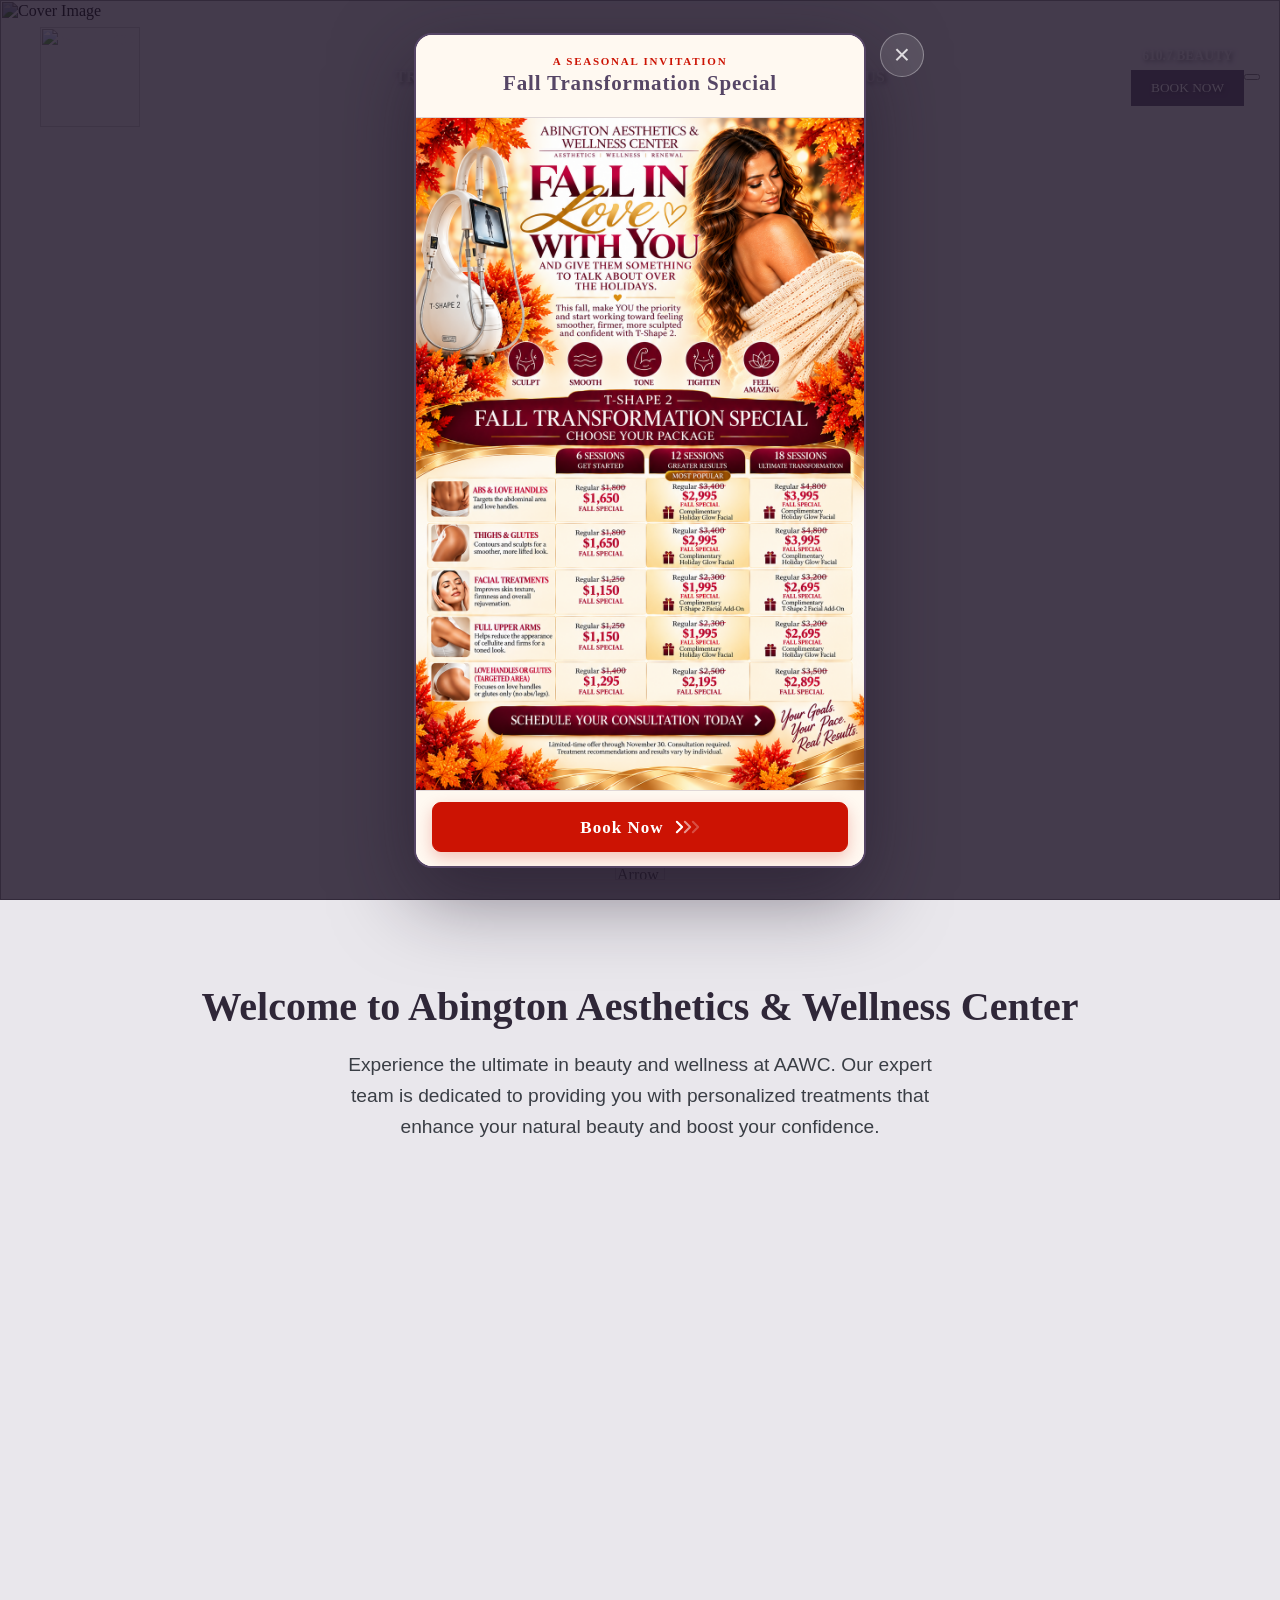
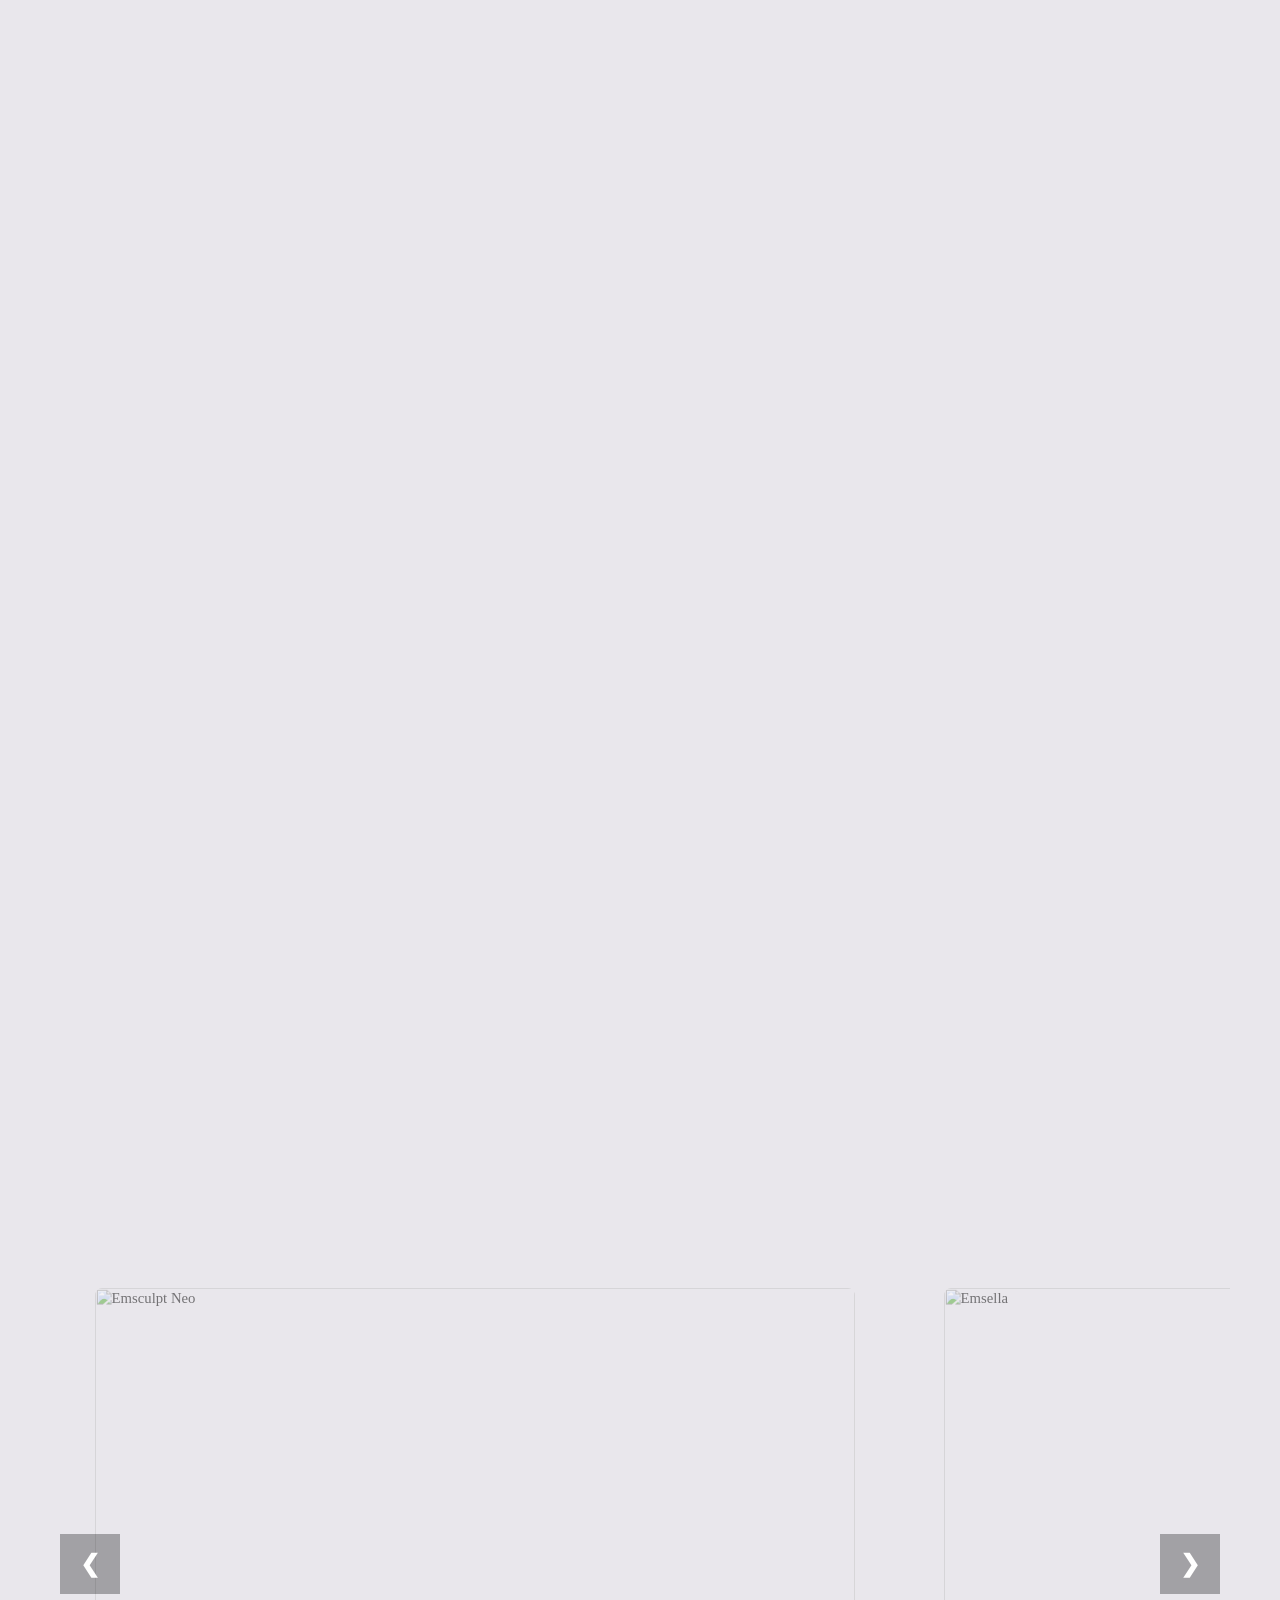
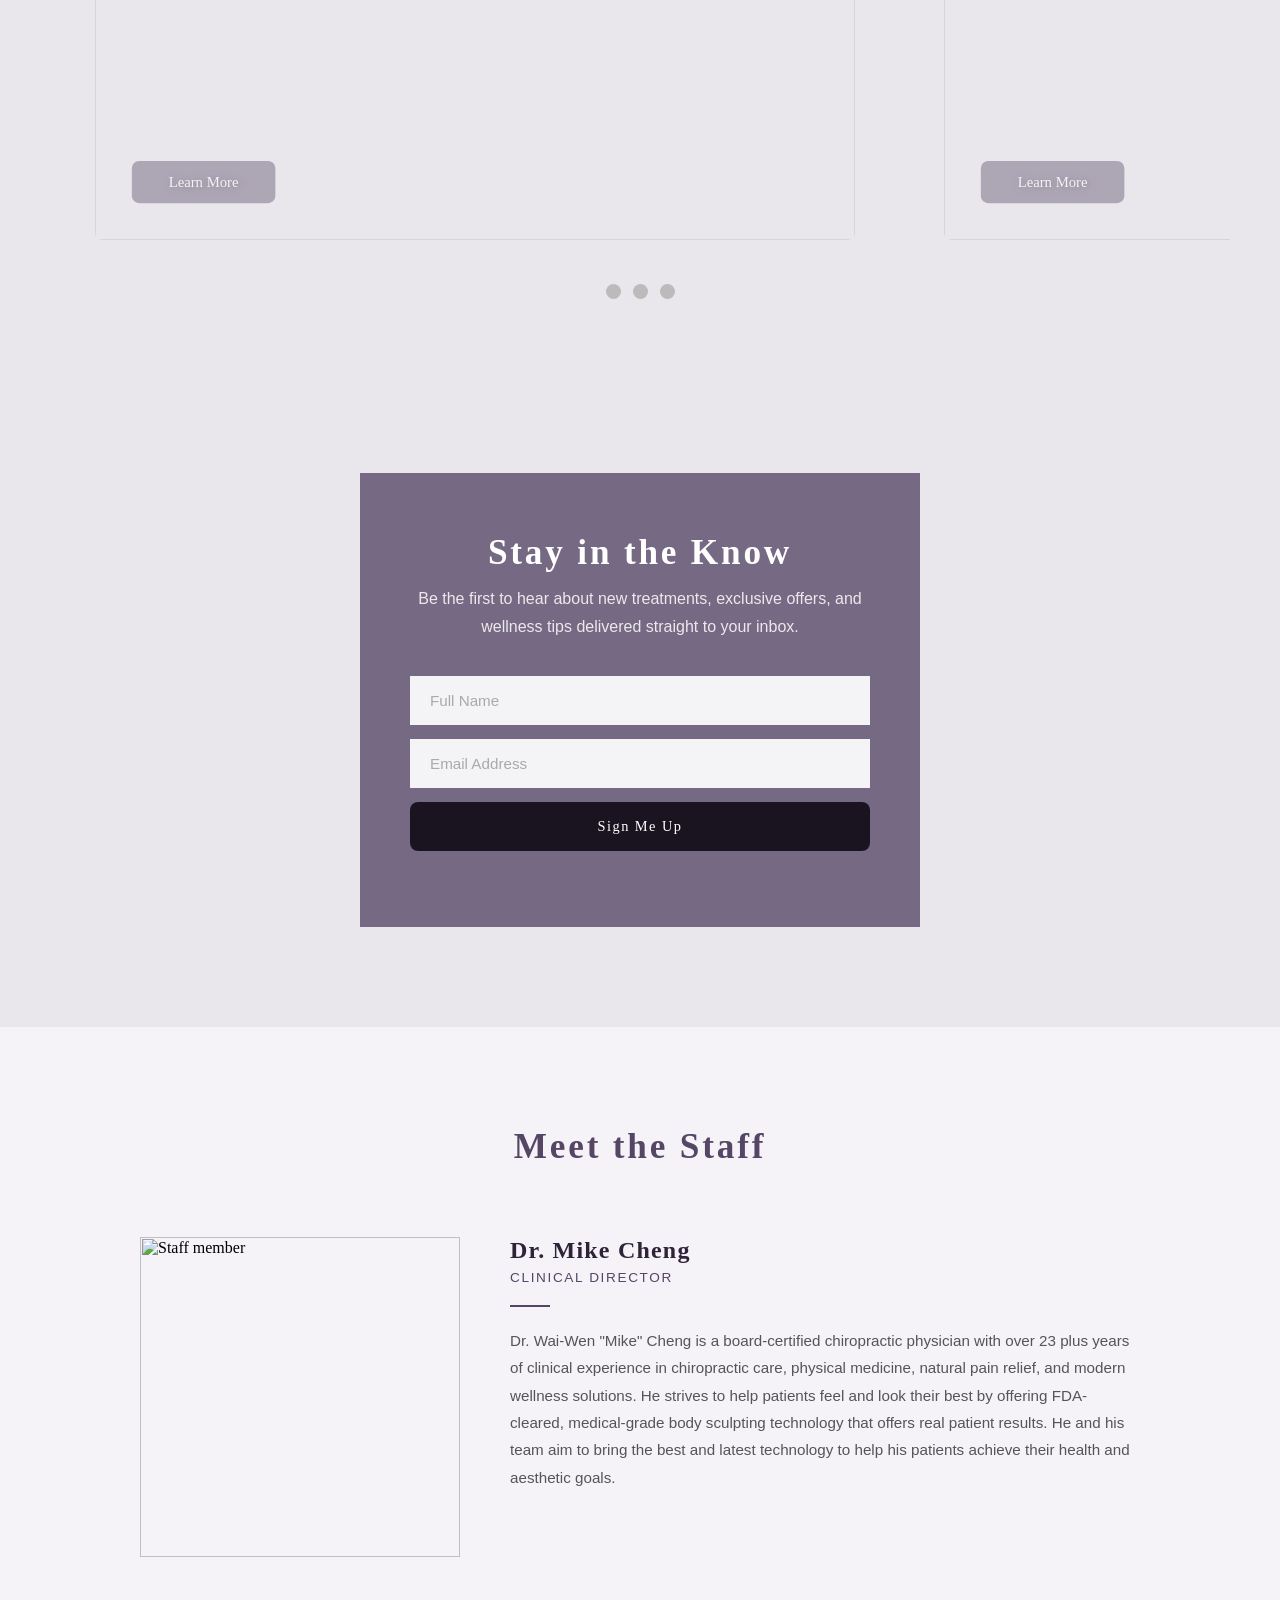
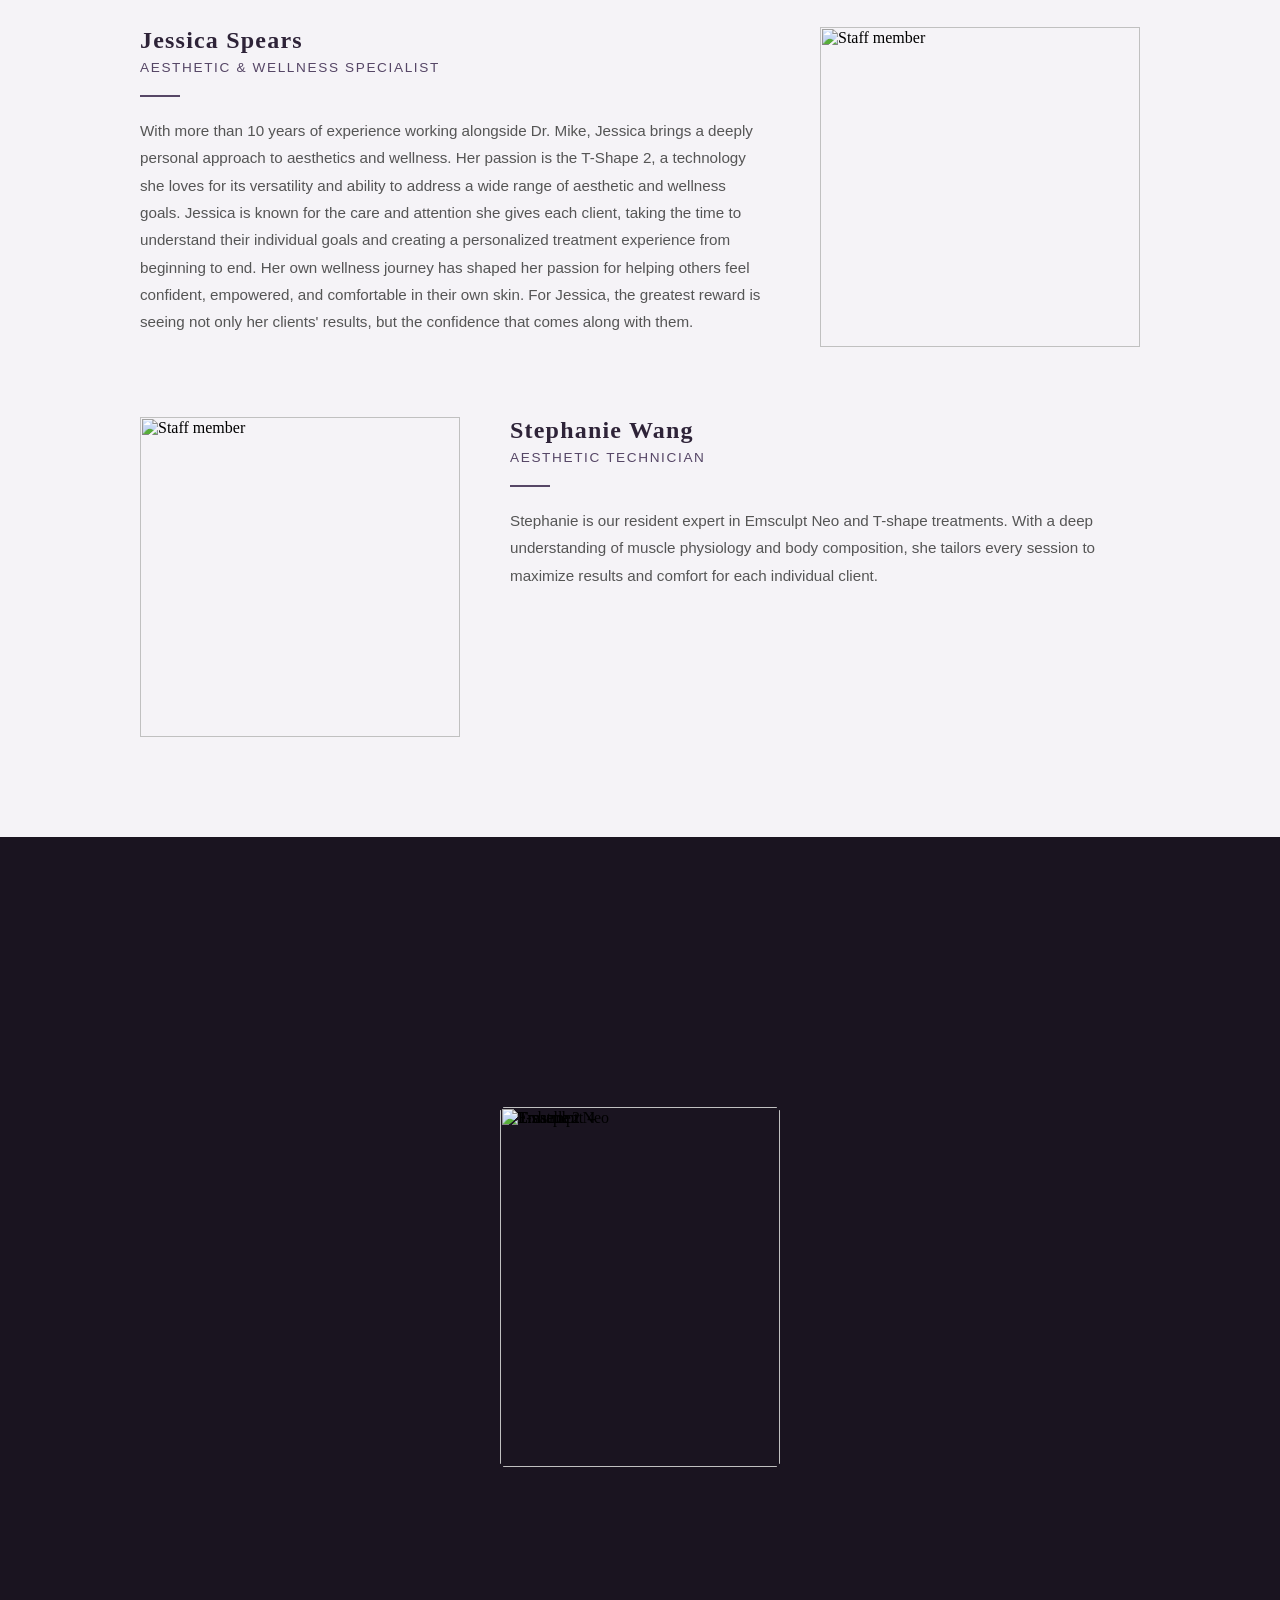
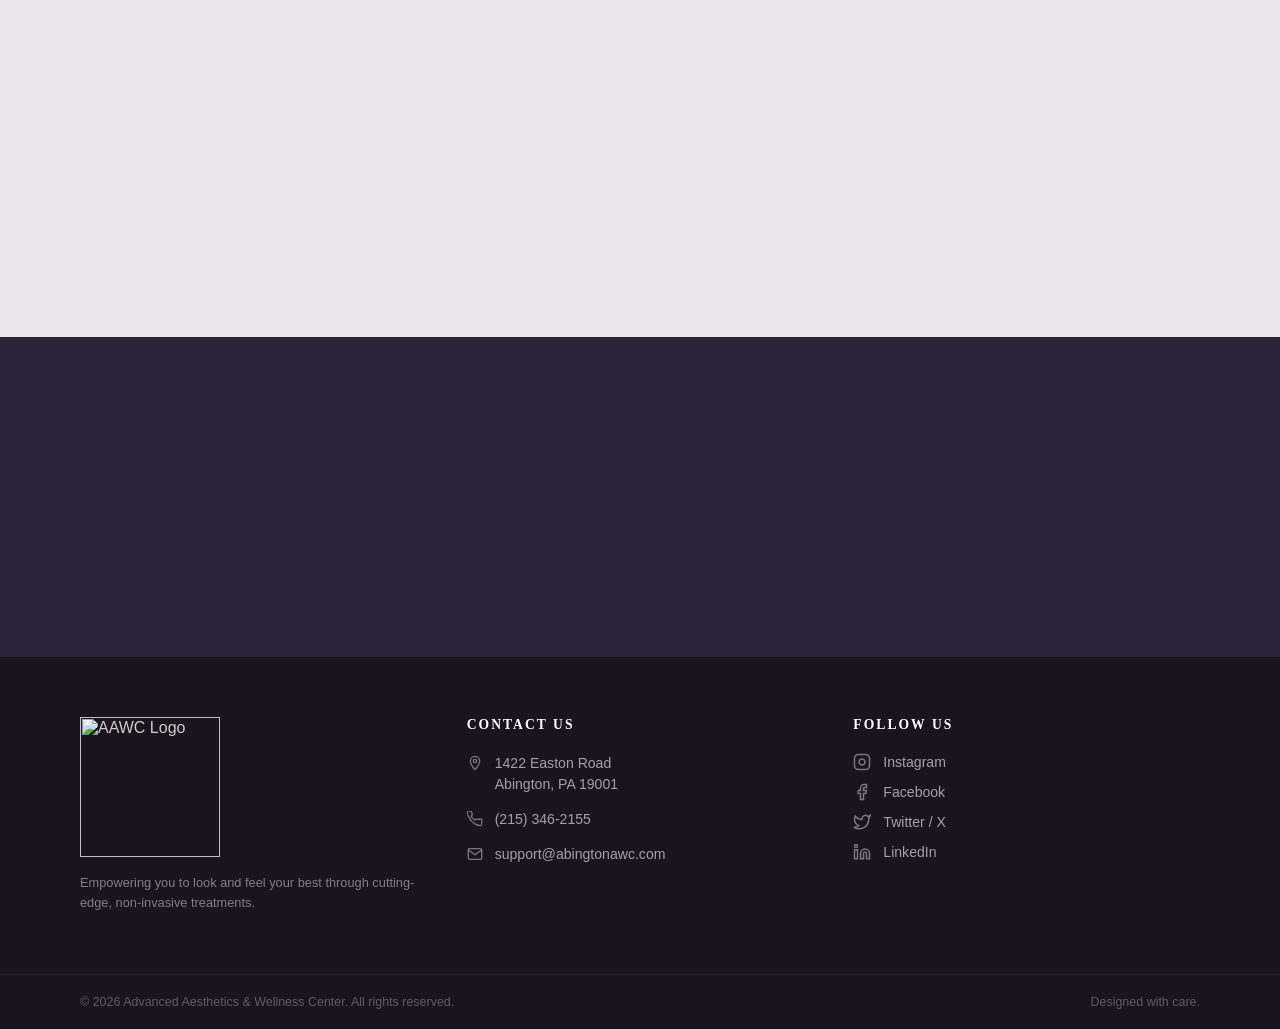
==== index.html @ 056e737a "fall offer fix" ====
<!DOCTYPE html lang="en">
<html lang="en">
<head>
    <meta charset="UTF-8">
    <meta name="viewport" content="width=device-width, initial-scale=1.0">
    <meta name="color-scheme" content="light only">
    <title> Abington Aesthetics and Wellness Center </title>
    <link rel="icon" type="image/png" href="images/favicon.png">
    <link href="vendor/fonts.css" rel="stylesheet">
    <style>
        html, body {
            font-family: 'Cinzel', serif;
            margin: 0;
            padding: 0;
            background-color: #E9E7EC;
        }
        * {
            -webkit-user-select: none;
            -moz-user-select: none;
            -ms-user-select: none;
            user-select: none;
        }
        img {
            -webkit-user-drag: none;
            pointer-events: auto;
        }

        .coverimg {
            display: block;
            width: 100%;
            height: 100vh;
            object-fit: cover;
            filter: brightness(0.7);
        }

        .navbar {
            position: fixed;
            top: 0;
            left: 0;
            width: 100%;
            display: flex;
            align-items: center;
            background-color: transparent;
            padding: 7px 20px;
            transition: background-color 0.3s ease;
            z-index: 1000;
            box-sizing: border-box;
        }

        .navbarscroll {
            background-color: #E9E7EC;
        }

        .navbar.navbarscroll a {
            color: #2F2738;
            text-shadow: none;
        }

        .nav-links {
            position: absolute;
            left: 50%;
            transform: translateX(-50%);
            list-style: none;
            display: flex;
            gap: 20px;
            padding: 0;
            margin: 0;
        }

        .navbar a {
            display: block;
            text-decoration: none;
            text-align: center;
            color: #E9E7EC;
            font-weight: bold;
            padding: 8px 16px;
        }

        .navbar a.active-page {
            color: #c4a8e0;
            position: relative;
        }
        .navbar a.active-page::before {
            content: '';
            position: absolute;
            top: 0;
            left: 16px;
            right: 16px;
            height: 2px;
            background-color: #c4a8e0;
            border-radius: 1px;
        }
        .navbar.navbarscroll a.active-page { color: #564666; }
        .navbar.navbarscroll a.active-page::before { background-color: #564666; }

        .navbar-right {
            margin-left: auto;
            display: flex;
            flex-direction: column;
            align-items: center;
            gap: 6px;
        }

        .navbar-right a {
            padding: 0;
            font-size: 0.85em;
        }

        p {
            font-family: 'Montserrat', sans-serif;
        }

        .shadow-text {
            text-shadow: 2px 2px 4px rgba(0, 0, 0, 0.5);
        }

        .slide-in-bottom {
            opacity: 0;
            transform: translateY(60px);
            transition: opacity 0.6s ease-out, transform 0.6s ease-out;
        }

        .slide-in-bottom.in-view {
            opacity: 1;
            transform: translateY(0);
        }

        .fade-in {
            opacity: 0;
            transition: opacity 1.8s ease-out;
        }

        .fade-in.in-view {
            opacity: 1;
        }

        .row {
            display: flex;
            flex-wrap: wrap;
            gap: 20px;
        }

        .column {
            flex: 1;
            min-width: 300px;
        }

        .content {
            padding: 20px;
        }

        .row img {
            width: 400px;
            height: 500px;
            object-fit: cover;
            object-position: center;
            margin-bottom: 20px;
        }

        .hero-band {
            position: relative;
            background-color: #6E5A54;
            padding: 50px 5%;
            display: flex;
            justify-content: center;
        }

        .hero-band img {
            display: block;
            width: 90%;
            max-width: 1500px;
            height: 640px;
            object-fit: cover;
            object-position: top center;
            box-shadow: 0 20px 50px rgba(0,0,0,0.25);
        }

        .slideshow-wrapper {
            position: relative;
            overflow: hidden;
        }

        .slideshow-track {
            display: flex;
            transition: transform 0.5s ease;
        }

        .mySlides {
            position: relative;
            flex: 0 0 70%;
            margin: 0 1%;
            border-radius: 8px;
            overflow: hidden;
            opacity: 0.5;
            transform: scale(0.92);
            transition: opacity 0.5s ease, transform 0.5s ease;
        }

        .mySlides.active-slide {
            opacity: 1;
            transform: scale(1);
        }

        .mySlides img {
            width: 100%;
            height: 600px;
            object-fit: cover;
            display: block;
        }

        .slide-text {
            position: absolute;
            bottom: 40px;
            left: 40px;
            color: white;
            font-family: 'Cinzel', serif;
            text-shadow: 2px 2px 8px rgba(0, 0, 0, 0.7);
        }

        .slide-btn {
            display: inline-block;
            background-color: rgba(86, 70, 102, 0.8);
            color: white;
            padding: 14px 40px;
            text-decoration: none;
            font-family: 'Cinzel', serif;
            font-size: 1em;
            border-radius: 8px;
            transition: background-color 0.3s ease;
        }

        .slide-btn:hover {
            background-color: rgba(86, 70, 102, 1);
        }

        .prev, .next {
            cursor: pointer;
            position: absolute;
            top: 50%;
            transform: translateY(-50%);
            padding: 16px 20px;
            color: white;
            font-weight: bold;
            font-size: 24px;
            background-color: rgba(0, 0, 0, 0.3);
            border: none;
            transition: background-color 0.3s ease;
            user-select: none;
            z-index: 10;
        }

        .prev:hover, .next:hover {
            background-color: rgba(0, 0, 0, 0.6);
        }

        .prev {
            left: 10px;
        }

        .next {
            right: 10px;
        }

        .dot-container {
            text-align: center;
            padding: 20px;
        }

        .dot {
            cursor: pointer;
            height: 15px;
            width: 15px;
            margin: 0 4px;
            background-color: #bbb;
            border-radius: 50%;
            display: inline-block;
            transition: background-color 0.6s ease;
        }

        .dot.active {
            background-color: #564666;
        }

        .newsletter-section {
            position: relative;
            padding: 100px 60px;
            overflow: hidden;
            display: flex;
            align-items: center;
            justify-content: center;
        }
        .newsletter-bg {
            position: absolute;
            inset: -30%;
            background-image: url('images/Asset+6.png');
            background-size: 320px auto;
            background-repeat: repeat;
            background-position: center;
            z-index: 0;
            will-change: transform;
        }
        .newsletter-inner {
            position: relative;
            z-index: 2;
            text-align: center;
            max-width: 560px;
            width: 100%;
            background-color: rgba(86, 70, 102, 0.78);
            padding: 60px 50px;
            box-sizing: border-box;
        }
        .newsletter-inner h2 {
            font-family: 'Cinzel', serif;
            color: white;
            font-size: 2.2em;
            margin: 0 0 12px 0;
            letter-spacing: 0.08em;
        }
        .newsletter-inner p {
            font-family: 'Montserrat', sans-serif;
            color: rgba(255,255,255,0.85);
            font-size: 1em;
            margin: 0 0 36px 0;
            line-height: 1.7;
        }
        .newsletter-form {
            display: flex;
            flex-direction: column;
            gap: 14px;
            align-items: center;
            width: 100%;
        }
        .newsletter-form input[type="text"],
        .newsletter-form input[type="email"] {
            width: 100%;
            padding: 16px 20px;
            font-family: 'Montserrat', sans-serif;
            font-size: 0.95em;
            border: none;
            outline: none;
            background-color: rgba(255,255,255,0.92);
            color: #333;
            box-sizing: border-box;
        }
        .newsletter-form input[type="text"]::placeholder,
        .newsletter-form input[type="email"]::placeholder {
            color: #aaa;
        }
        .newsletter-form button {
            width: 100%;
            padding: 16px 36px;
            background-color: #1a1420;
            color: white;
            font-family: 'Cinzel', serif;
            font-size: 0.9em;
            letter-spacing: 0.1em;
            border: none;
            border-radius: 8px;
            cursor: pointer;
            transition: background-color 0.3s ease;
        }
        .newsletter-form button:hover {
            background-color: #2e2338;
        }

        .staff-section {
            padding: 100px 80px;
            background-color: #f5f3f7;
        }
        .staff-section-title {
            font-family: 'Cinzel', serif;
            font-size: 2.2em;
            color: #564666;
            text-align: center;
            margin: 0 0 70px 0;
            letter-spacing: 0.08em;
        }
        .staff-list {
            display: flex;
            flex-direction: column;
            gap: 70px;
            max-width: 1000px;
            margin: 0 auto;
        }
        .staff-card {
            display: flex;
            align-items: flex-start;
            gap: 50px;
        }
        .staff-card:nth-child(even) {
            flex-direction: row-reverse;
        }
        .staff-photo {
            flex: 0 0 260px;
            height: 320px;
            object-fit: cover;
            object-position: center top;
            display: block;
        }
        .staff-info {
            flex: 1;
            display: flex;
            flex-direction: column;
            justify-content: center;
        }
        .staff-name {
            font-family: 'Cinzel', serif;
            font-size: 1.5em;
            color: #2e2338;
            margin: 0 0 6px 0;
            letter-spacing: 0.05em;
        }
        .staff-title {
            font-family: 'Montserrat', sans-serif;
            font-size: 0.85em;
            color: #564666;
            letter-spacing: 0.12em;
            text-transform: uppercase;
            margin: 0 0 20px 0;
        }
        .staff-divider {
            width: 40px;
            height: 2px;
            background-color: #564666;
            margin-bottom: 20px;
        }
        .staff-bio {
            font-family: 'Montserrat', sans-serif;
            font-size: 0.95em;
            color: #555;
            line-height: 1.8;
            margin: 0;
        }

        .gallery-pin {
            height: 300vh;
            position: relative;
        }

        .gallery-inner {
            position: sticky;
            top: 0;
            height: 100vh;
            overflow: hidden;
            background-color: #1a1420;
            display: flex;
            align-items: center;
            justify-content: center;
        }

        .gallery-img {
            position: absolute;
            border-radius: 6px;
            overflow: hidden;
            will-change: transform;
        }

        .gallery-img img {
            width: 280px;
            height: 360px;
            object-fit: cover;
            display: block;
        }

        .gallery-cta {
            position: absolute;
            text-align: center;
            z-index: 10;
            opacity: 0;
            pointer-events: none;
        }

        .gallery-cta h2 {
            font-family: 'Cinzel', serif;
            color: white;
            font-size: 2.5em;
            margin: 0 0 24px 0;
            letter-spacing: 0.05em;
        }

        .explore-btn {
            display: inline-block;
            background-color: #564666;
            color: white;
            padding: 18px 60px;
            text-decoration: none;
            font-family: 'Cinzel', serif;
            font-size: 1em;
            letter-spacing: 0.1em;
            border-radius: 8px;
            transition: background-color 0.3s ease;
        }

        .explore-btn:hover {
            background-color: #7a5f9a;
        }

        .site-footer {
            background-color: #1a1420;
            color: #ccc;
            font-family: 'Montserrat', sans-serif;
        }

        .footer-map {
            width: 100%;
            height: 320px;
            background-color: #2e2338;
            display: flex;
            align-items: center;
            justify-content: center;
            position: relative;
            overflow: hidden;
        }
        .footer-map iframe {
            width: 100%;
            height: 100%;
            border: none;
            filter: grayscale(30%) contrast(1.1);
        }
        .footer-map-placeholder {
            display: flex;
            flex-direction: column;
            align-items: center;
            justify-content: center;
            gap: 12px;
            color: rgba(255,255,255,0.4);
            font-family: 'Montserrat', sans-serif;
            font-size: 0.9em;
            letter-spacing: 0.08em;
            text-transform: uppercase;
        }
        .footer-map-placeholder svg {
            opacity: 0.3;
        }

        .footer-body {
            display: grid;
            grid-template-columns: 1fr 1fr 1fr;
            gap: 40px;
            padding: 60px 80px;
            border-bottom: 1px solid rgba(255,255,255,0.08);
        }

        .footer-logo-col {
            display: flex;
            flex-direction: column;
            align-items: flex-start;
            gap: 16px;
        }
        .footer-logo {
            font-family: 'Cinzel', serif;
            font-size: 1.8em;
            color: white;
            letter-spacing: 0.15em;
            line-height: 1.1;
        }
        .footer-logo span {
            display: block;
            font-size: 0.45em;
            letter-spacing: 0.25em;
            color: rgba(255,255,255,0.5);
            font-weight: 400;
            margin-top: 4px;
        }
        .footer-tagline {
            font-size: 0.8em;
            color: rgba(255,255,255,0.45);
            line-height: 1.6;
            margin: 0;
        }

        .footer-contact-col h4,
        .footer-social-col h4 {
            font-family: 'Cinzel', serif;
            color: white;
            font-size: 0.85em;
            letter-spacing: 0.15em;
            text-transform: uppercase;
            margin: 0 0 20px 0;
        }
        .footer-contact-list {
            list-style: none;
            padding: 0;
            margin: 0;
            display: flex;
            flex-direction: column;
            gap: 14px;
        }
        .footer-contact-list li {
            display: flex;
            align-items: flex-start;
            gap: 12px;
            font-size: 0.88em;
            color: rgba(255,255,255,0.6);
            line-height: 1.5;
        }
        .footer-contact-list li svg {
            flex-shrink: 0;
            margin-top: 2px;
            opacity: 0.7;
        }
        .footer-contact-list a {
            color: rgba(255,255,255,0.6);
            text-decoration: none;
            transition: color 0.2s ease;
        }
        .footer-contact-list a:hover {
            color: white;
        }

        .footer-social-links {
            display: flex;
            flex-direction: column;
            gap: 12px;
        }
        .footer-social-link {
            display: flex;
            align-items: center;
            gap: 12px;
            font-size: 0.88em;
            color: rgba(255,255,255,0.6);
            text-decoration: none;
            transition: color 0.2s ease;
        }
        .footer-social-link:hover {
            color: white;
        }
        .footer-social-link svg {
            opacity: 0.7;
            flex-shrink: 0;
        }

        .footer-bottom {
            display: flex;
            align-items: center;
            justify-content: space-between;
            padding: 20px 80px;
            font-size: 0.78em;
            color: rgba(255,255,255,0.3);
        }

    </style>
    <link rel="stylesheet" href="mobile.css">
    <link rel="stylesheet" href="fall-offer.css">
    <script src="mobile.js" defer></script>
    <script src="fall-offer.js" defer></script>
</head>
<body>
    <dialog class="fall-offer" id="fall-offer" aria-labelledby="fall-offer-title" aria-describedby="fall-offer-description">
        <button class="fall-offer-close" type="button" aria-label="Close offer and view home page" data-close-offer>&times;</button>
        <div class="fall-offer-card" tabindex="-1" autofocus>
            <div class="fall-offer-leaves" aria-hidden="true">
                <span>🍁</span><span>🍂</span><span>🍁</span><span>🍂</span><span>🍁</span><span>🍂</span>
            </div>
            <div class="fall-offer-header">
                <span class="fall-offer-eyebrow">A seasonal invitation</span>
                <h2 id="fall-offer-title">Fall Transformation Special</h2>
            </div>
            <div class="fall-offer-art">
                <img src="images/1000282031.png" alt="Fall in love with you: T-Shape 2 fall transformation special with 6, 12, and 18 session packages for sculpting, smoothing, toning, and tightening." id="fall-offer-description">
            </div>
            <div class="fall-offer-footer">
                <a class="fall-offer-book" href="https://practice.chirotouch.com/portal/comprehensiveChiropracticandRehabInc" target="_blank" rel="noopener noreferrer">
                    <span class="fall-offer-book-label">Book Now</span>
                    <span class="fall-offer-arrows" aria-hidden="true">
                        <svg viewBox="0 0 10 16"><path d="M2 2l6 6-6 6"/></svg>
                        <svg viewBox="0 0 10 16"><path d="M2 2l6 6-6 6"/></svg>
                        <svg viewBox="0 0 10 16"><path d="M2 2l6 6-6 6"/></svg>
                    </span>
                </a>
            </div>
        </div>
    </dialog>
    <img src="images/ChatGPT Image Aug 24, 2026, 11_08_14 AM.png" alt="Cover Image" class="coverimg">
    <nav class="navbar" id="main-navbar">
        <a href="index.html" style="display:inline-flex;align-items:center;padding:0;"><img src="images/Asset+6.png" id="navbar-logo" alt="AWC Logo" style="width: 100px; height: auto; margin: 20px;"></a>
        <ul class="nav-links">
            <a href="treatments.html" class="shadow-text">TREATMENTS</a>
            <a href="offers.html" class="shadow-text">OFFERS</a>
            <a href="gallery.html" class="shadow-text">GALLERY</a>
            <a href="about.html" class="shadow-text">ABOUT US</a>
        </ul>
        <div class="navbar-right">
            <a href="#" class="shadow-text">610.7.BEAUTY</a>
            <button class="shadow-text" onclick="window.open('https://practice.chirotouch.com/portal/comprehensiveChiropracticandRehabInc', '_blank')" style="background-color: #564666; color: white; border: none; padding: 10px 20px; cursor: pointer; font-family: 'Cinzel', serif;">BOOK NOW</button>
        </div>
        <button class="nav-toggle" aria-label="Toggle menu" aria-expanded="false">
            <span></span><span></span><span></span>
        </button>
    </nav>
    <div class="nav-backdrop"></div>
    <img src="images/icons8-down-arrow-100.png" alt="Down Arrow" style="position: absolute; bottom: 20px; left: 50%; transform: translateX(-50%); width: 50px; height: auto; opacity: 0.7;">

    <section style="padding: 50px; text-align: center;">
        <h1 style="color: #2F2738; font-size: 2.5em; margin-bottom: 20px;">Welcome to Abington Aesthetics & Wellness Center</h1>
        <p style="color: #3A3E45; font-size: 1.2em; max-width: 600px; margin: 0 auto; line-height: 1.6;">Experience the ultimate in beauty and wellness at AAWC. Our expert team is dedicated to providing you with personalized treatments that enhance your natural beauty and boost your confidence.</p>
    </section>
    <section style="padding: 50px; text-align: left;">
        <div class="slide-in-bottom">
            <img src="images/ChatGPT+Image+May+22_2C+2026+at+01_10_01+PM.png" alt="Stock ChatGPT" width="1500" height="1000" style="float: right; width: 100%; max-width: 800px; height: auto; aspect-ratio: 3 / 2; margin-bottom: 20px; display: block; margin-left: auto;">
            <h5 style="color: #2F2738; font-size: 2em; margin-bottom: 20px; font-family: 'Saira', sans-serif;">Your Body, Your Goals</h5>
            <h1 style="color: #2F2738; font-size: 2.5em; margin-bottom: 20px;">Start Your Journey</h1>
            <p style="color: #3A3E45; font-size: 1.2em; max-width: 600px; line-height: 1.6;">Feel stronger and more confident with advanced body sculpting at AAWC.</p>
            <p style="color: #3A3E45; font-size: 1.2em; max-width: 600px; line-height: 1.6;">Featuring the latest in non-invasive technology, our treatments are designed to target stubborn fat and contour your body without surgery or downtime.</p>
            <p style="color: #3A3E45; font-size: 1.2em; max-width: 600px; line-height: 1.6;">Whether you're looking to slim down, tone up, or simply feel your best, AAWC has the perfect solution for you. Book your consultation today and take the first step towards a more confident you.</p>
            <div style="max-width: 600px; text-align: left;">
                <button onclick="window.open('https://practice.chirotouch.com/portal/comprehensiveChiropracticandRehabInc', '_blank')" style="background-color: #564666; color: white; border: none; border-radius: 8px; padding: 25px 80px; cursor: pointer; font-family: 'Cinzel', serif; font-size: 1.2em;">Book Now</button>
            </div>
        </div>
    </section>

    <section class="hero-band slide-in-bottom">
        <img src="images/ChatGPT Image Jul 25, 2026, 11_56_09 PM.png" alt="Stock ChatGPT">
    </section>

    <section class="fade-in" style="padding: 60px 50px 20px; text-align: center;">
        <h2 style="font-family: 'Cinzel', serif; font-weight: 700; font-size: 2.4em; color: #2F2738; margin: 0;">This is <span style="color: #564666; font-style: italic;">self-care</span> on your terms</h2>
    </section>

    <section style="padding: 50px; text-align: left;">
        <div class="slideshow-wrapper">
            <div class="slideshow-track">
                <div class="mySlides">
                    <img src="images/row-1-column-3.png" alt="Emsculpt Neo">
                    <div class="slide-text">
                        <a href="body-contouring.html" class="slide-btn">Learn More</a>
                    </div>
                </div>
                <div class="mySlides">
                    <img src="images/row-1-column-2.png" alt="Emsella">
                    <div class="slide-text">
                        <a href="urinary-incontinence.html" class="slide-btn">Learn More</a>
                    </div>
                </div>
                <div class="mySlides">
                    <img src="images/row-1-column-1.png" alt="T-shape 2">
                    <div class="slide-text">
                        <a href="body-contouring.html" class="slide-btn">Learn More</a>
                    </div>
                </div>
            </div>
            <a class="prev" onclick="plusSlides(-1)">&#10094;</a>
            <a class="next" onclick="plusSlides(1)">&#10095;</a>
        </div>
        <div class="dot-container">
            <span class="dot" onclick="currentSlide(1)"></span>
            <span class="dot" onclick="currentSlide(2)"></span>
            <span class="dot" onclick="currentSlide(3)"></span>
        </div>
    </section>

    <section class="newsletter-section">
        <div class="newsletter-bg"></div>
        <div class="newsletter-inner">
            <h2>Stay in the Know</h2>
            <p>Be the first to hear about new treatments, exclusive offers, and wellness tips delivered straight to your inbox.</p>
            <form class="newsletter-form" onsubmit="return subscribeNewsletter(this);">
                <input type="text" name="fullName" placeholder="Full Name" required>
                <input type="email" name="email" placeholder="Email Address" required>
                <button type="submit">Sign Me Up</button>
            </form>
        </div>
    </section>

    <section class="staff-section">
        <h2 class="staff-section-title">Meet the Staff</h2>
        <div class="staff-list">

            <div class="staff-card">
                <img class="staff-photo" src="images/480610210_1164124525715499_8280883702688299265_n.jpg.webp" alt="Staff member">
                <div class="staff-info">
                    <h3 class="staff-name">Dr. Mike Cheng</h3>
                    <p class="staff-title">Clinical Director</p>
                    <div class="staff-divider"></div>
                    <p class="staff-bio">Dr. Wai-Wen "Mike" Cheng is a board-certified chiropractic physician with over 23 plus years of clinical experience in chiropractic care, physical medicine, natural pain relief, and modern wellness solutions.  He strives to help patients feel and look their best by offering FDA-cleared, medical-grade body sculpting technology that offers real patient results. He and his team aim to bring the best and latest technology to help his patients achieve their health and aesthetic goals.</p>
                </div>
            </div>

            <div class="staff-card">
                <img class="staff-photo" src="images/IMG_4454.JPG.webp" alt="Staff member">
                <div class="staff-info">
                    <h3 class="staff-name">Jessica Spears</h3>
                    <p class="staff-title">Aesthetic & Wellness Specialist</p>
                    <div class="staff-divider"></div>
                    <p class="staff-bio"> With more than 10 years of experience working alongside Dr. Mike, Jessica brings a deeply personal approach to aesthetics and wellness. Her passion is the T-Shape 2, a technology she loves for its versatility and ability to address a wide range of aesthetic and wellness goals. 
                        Jessica is known for the care and attention she gives each client, taking the time to understand their individual goals and creating a personalized treatment experience from beginning to end. 
                        Her own wellness journey has shaped her passion for helping others feel confident, empowered, and comfortable in their own skin.  For Jessica, the greatest reward is seeing not only her clients' results, but the confidence that comes along with them.</p>
                </div>
            </div>

            <div class="staff-card">
                <img class="staff-photo" src="images/stephanie.webp" alt="Staff member">
                <div class="staff-info">
                    <h3 class="staff-name">Stephanie Wang</h3>
                    <p class="staff-title">Aesthetic Technician</p>
                    <div class="staff-divider"></div>
                    <p class="staff-bio">Stephanie is our resident expert in Emsculpt Neo and T-shape treatments. With a deep understanding of muscle physiology and body composition, she tailors every session to maximize results and comfort for each individual client.</p>
                </div>
            </div>

            <!--
            <div class="staff-card">
                <img class="staff-photo" src="images/Allyson.png" alt="Staff member">
                <div class="staff-info">
                    <h3 class="staff-name">Allyson Asnes</h3>
                    <p class="staff-title">Aesthetic Consultant</p>
                    <div class="staff-divider"></div>
                    <p class="staff-bio">Allyson leads our sales team, helping clients find the right treatment plan for their goals and budget. Her warm, straightforward approach makes it easy to ask questions and feel confident about every decision.</p>
                </div>
            </div>
            -->

            <!--
            <div class="staff-card">
                <img class="staff-photo" src="images/Ruby.png" alt="Staff member">
                <div class="staff-info">
                    <h3 class="staff-name">Ruby</h3>
                    <p class="staff-title">Assistant Aesthetician</p>
                    <div class="staff-divider"></div>
                    <p class="staff-bio">Ruby supports our aesthetic team with hands-on care during every treatment, making sure each client is comfortable from start to finish. She's detail-oriented and always ready to help however she can.</p>
                </div>
            </div>
        -->
        </div>
    </section>

    <section class="gallery-pin">
        <div class="gallery-inner">
            <div class="gallery-img img-a">
                <img src="images/multiple-models-posing-in-max-1882082590.jpg" alt="Emsculpt Neo">
            </div>
            <div class="gallery-img img-b">
                <img src="images/one-model-posing-in-front-max-267963735.jpg" alt="Emsella">
            </div>
            <div class="gallery-img img-c">
                <img src="images/one-model-posing-in-front-max-3112709138.jpg" alt="T-shape 2">
            </div>
            <div class="gallery-img img-d">
                <img src="images/one-model-posing-in-front-max-457021118.jpg" alt="Treatment 4">
            </div>
            <div class="gallery-cta">
                <h2>See Real Results</h2>
                <a href="gallery.html" class="explore-btn">Go Explore</a>
            </div>
        </div>
    </section>

    <footer class="site-footer">

        <div class="footer-map">
            <!-- Replace the placeholder below with a real <iframe> from Google Maps -->
            <iframe src="https://www.google.com/maps/embed?pb=!1m18!1m12!1m3!1d3050.5463687386914!2d-75.13106462418766!3d40.13011177148716!2m3!1f0!2f0!3f0!3m2!1i1024!2i768!4f13.1!3m3!1m2!1s0x89c6b0422bb1e88f%3A0x6d551cc4ae84d084!2s1422%20Easton%20Rd%2C%20Abington%2C%20PA%2019001!5e0!3m2!1sen!2sus!4v1784682559975!5m2!1sen!2sus" width="600" height="450" style="border:0;" allowfullscreen="" loading="lazy" referrerpolicy="strict-origin-when-cross-origin"></iframe>
        </div>

        <div class="footer-body">

            <div class="footer-logo-col">
                <img src="images/Asset+6.png" alt="AAWC Logo" style="width: 140px; height: auto; object-fit: contain;">
                <p class="footer-tagline">Empowering you to look and feel your best through cutting-edge, non-invasive treatments.</p>
            </div>

            <div class="footer-contact-col">
                <h4>Contact Us</h4>
                <ul class="footer-contact-list">
                    <li>
                        <svg width="16" height="16" viewBox="0 0 24 24" fill="none" stroke="currentColor" stroke-width="2"><path d="M12 2C8.13 2 5 5.13 5 9c0 5.25 7 13 7 13s7-7.75 7-13c0-3.87-3.13-7-7-7z"/><circle cx="12" cy="9" r="2.5"/></svg>
                        1422 Easton Road<br>Abington, PA 19001
                    </li>
                    <li>
                        <svg width="16" height="16" viewBox="0 0 24 24" fill="none" stroke="currentColor" stroke-width="2"><path d="M22 16.92v3a2 2 0 01-2.18 2 19.79 19.79 0 01-8.63-3.07A19.5 19.5 0 013.07 9.81 19.79 19.79 0 01.01 1.18 2 2 0 012 0h3a2 2 0 012 1.72c.127.96.361 1.903.7 2.81a2 2 0 01-.45 2.11L6.09 7.91a16 16 0 006 6l1.27-1.27a2 2 0 012.11-.45c.907.339 1.85.573 2.81.7A2 2 0 0122 14.92v2z"/></svg>
                        <a href="tel:+12153462155">(215) 346-2155</a>
                    </li>
                    <li>
                        <svg width="16" height="16" viewBox="0 0 24 24" fill="none" stroke="currentColor" stroke-width="2"><path d="M4 4h16c1.1 0 2 .9 2 2v12c0 1.1-.9 2-2 2H4c-1.1 0-2-.9-2-2V6c0-1.1.9-2 2-2z"/><polyline points="22,6 12,13 2,6"/></svg>
                        <a href="mailto:support@abingtonawc.com">support@abingtonawc.com</a>
                    </li>
                </ul>
            </div>

            <div class="footer-social-col">
                <h4>Follow Us</h4>
                <div class="footer-social-links">
                    <a href="#" class="footer-social-link">
                        <svg width="18" height="18" viewBox="0 0 24 24" fill="none" stroke="currentColor" stroke-width="2"><rect x="2" y="2" width="20" height="20" rx="5" ry="5"/><path d="M16 11.37A4 4 0 1112.63 8 4 4 0 0116 11.37z"/><line x1="17.5" y1="6.5" x2="17.51" y2="6.5"/></svg>
                        Instagram
                    </a>
                    <a href="#" class="footer-social-link">
                        <svg width="18" height="18" viewBox="0 0 24 24" fill="none" stroke="currentColor" stroke-width="2"><path d="M18 2h-3a5 5 0 00-5 5v3H7v4h3v8h4v-8h3l1-4h-4V7a1 1 0 011-1h3z"/></svg>
                        Facebook
                    </a>
                    <a href="#" class="footer-social-link">
                        <svg width="18" height="18" viewBox="0 0 24 24" fill="none" stroke="currentColor" stroke-width="2"><path d="M23 3a10.9 10.9 0 01-3.14 1.53 4.48 4.48 0 00-7.86 3v1A10.66 10.66 0 013 4s-4 9 5 13a11.64 11.64 0 01-7 2c9 5 20 0 20-11.5a4.5 4.5 0 00-.08-.83A7.72 7.72 0 0023 3z"/></svg>
                        Twitter / X
                    </a>
                    <a href="#" class="footer-social-link">
                        <svg width="18" height="18" viewBox="0 0 24 24" fill="none" stroke="currentColor" stroke-width="2"><path d="M16 8a6 6 0 016 6v7h-4v-7a2 2 0 00-2-2 2 2 0 00-2 2v7h-4v-7a6 6 0 016-6z"/><rect x="2" y="9" width="4" height="12"/><circle cx="4" cy="4" r="2"/></svg>
                        LinkedIn
                    </a>
                </div>
            </div>

        </div>

        <div class="footer-bottom">
            <span>&copy; 2026 Advanced Aesthetics &amp; Wellness Center. All rights reserved.</span>
            <span>Designed with care.</span>
        </div>

    </footer>

    <script src="vendor/gsap.min.js"></script>
    <script src="vendor/ScrollTrigger.min.js"></script>
    <script>
        function subscribeNewsletter(form) {
            const name = form.fullName.value;
            const email = form.email.value;
            const subject = 'Newsletter Signup';
            const body = `Name: ${name}\nEmail: ${email}`;
            window.location.href = `mailto:support@abingtonawc.com?subject=${encodeURIComponent(subject)}&body=${encodeURIComponent(body)}`;
            return false;
        }

        gsap.registerPlugin(ScrollTrigger);

        // Block copy/cut and image dragging
        document.addEventListener('copy', (e) => e.preventDefault());
        document.addEventListener('cut', (e) => e.preventDefault());
        document.addEventListener('dragstart', (e) => e.preventDefault());

        // All of these sections are well below the fold at load, so their
        // ScrollTrigger setup is pushed off the critical first-paint/first-scroll
        // path and onto the browser's idle time.
        const scheduleIdle = window.requestIdleCallback || ((cb) => setTimeout(cb, 1));
        scheduleIdle(() => {
            gsap.set('.slideshow-wrapper', { opacity: 0, x: 120 });
            gsap.set('.dot-container',     { opacity: 0, x: 80 });

            ScrollTrigger.create({
                trigger: '.slideshow-wrapper',
                start: 'top 80%',
                onEnter: () => {
                    gsap.to('.slideshow-wrapper', { opacity: 1, x: 0, duration: 0.9, ease: 'power3.out' });
                    gsap.to('.dot-container',     { opacity: 1, x: 0, duration: 0.7, ease: 'power3.out', delay: 0.2 });
                },
                once: true,
            });

            gsap.to('.newsletter-bg', {
                yPercent: 60,
                ease: 'none',
                scrollTrigger: {
                    trigger: '.newsletter-section',
                    start: 'top bottom',
                    end: 'bottom top',
                    scrub: true,
                }
            });

            gsap.set('.newsletter-inner h2', { opacity: 0, y: 50 });
            gsap.set('.newsletter-inner p',  { opacity: 0, y: 40 });
            gsap.set('.newsletter-form',     { opacity: 0, y: 40 });

            ScrollTrigger.create({
                trigger: '.newsletter-section',
                start: 'top 75%',
                onEnter: () => {
                    gsap.to('.newsletter-inner h2', { opacity: 1, y: 0, duration: 0.7, ease: 'power3.out' });
                    gsap.to('.newsletter-inner p',  { opacity: 1, y: 0, duration: 0.7, ease: 'power3.out', delay: 0.15 });
                    gsap.to('.newsletter-form',     { opacity: 1, y: 0, duration: 0.7, ease: 'power3.out', delay: 0.3 });
                },
                once: true,
            });

            const staffCards = document.querySelectorAll('.staff-card');
            const staffDirections = [120, -120, 120, -120, 120];
            staffCards.forEach((card, i) => {
                gsap.set(card, { opacity: 0, x: staffDirections[i] });
                ScrollTrigger.create({
                    trigger: card,
                    start: 'top 82%',
                    onEnter: () => {
                        gsap.to(card, { opacity: 1, x: 0, duration: 0.85, ease: 'power3.out' });
                    },
                    once: true,
                });
            });

            gsap.set('.gallery-img', { xPercent: -50, yPercent: -50, left: '50%', top: '50%' });
            gsap.set('.img-a', { rotation: -8 });
            gsap.set('.img-b', { rotation:  5 });
            gsap.set('.img-c', { rotation: -4 });
            gsap.set('.img-d', { rotation:  7 });

            const galleryTl = gsap.timeline({
                scrollTrigger: {
                    trigger: '.gallery-pin',
                    start: 'top top',
                    end: 'bottom bottom',
                    scrub: 1.5,
                }
            });

            galleryTl
                .to('.img-a', { top: '34%', left: '18%', rotation: -12, scale: 0.88, duration: 1 }, 0)
                .to('.img-b', { top: '34%', left: '82%', rotation:   9, scale: 0.88, duration: 1 }, 0)
                .to('.img-c', { top: '72%', left: '18%', rotation:  -6, scale: 0.88, duration: 1 }, 0)
                .to('.img-d', { top: '72%', left: '82%', rotation:  10, scale: 0.88, duration: 1 }, 0)
                .to('.gallery-cta', { opacity: 1, duration: 0.6, pointerEvents: 'auto' }, 0.6);
        });

        let slideIndex = 0;
        const track = document.querySelector('.slideshow-track');
        const slides = document.querySelectorAll('.mySlides');
        const dots = document.querySelectorAll('.dot');
        const slideWidth = 72;

        const prevBtn = document.querySelector('.prev');
        const nextBtn = document.querySelector('.next');

        function goToSlide(index) {
            if (index < 0) index = 0;
            if (index >= slides.length) index = slides.length - 1;
            slideIndex = index;
            let offset;
            if (index === 0) {
                offset = 0;
            } else if (index === slides.length - 1) {
                offset = -(slides.length * slideWidth - 100);
            } else {
                offset = -(index * slideWidth) + (50 - slideWidth / 2);
            }
            track.style.transform = 'translateX(' + offset + '%)';
            slides.forEach(s => s.classList.remove('active-slide'));
            dots.forEach(d => d.classList.remove('active'));
            slides[slideIndex].classList.add('active-slide');
            dots[slideIndex].classList.add('active');
            prevBtn.style.display = (index === 0) ? 'none' : 'block';
            nextBtn.style.display = (index === slides.length - 1) ? 'none' : 'block';
        }

        function plusSlides(n) {
            goToSlide(slideIndex + n);
        }

        function currentSlide(n) {
            goToSlide(n - 1);
        }

        goToSlide(0);

        const logo = document.getElementById('navbar-logo');
        const scrolledLogoSrc = 'images/Asset+3.png.webp';
        const defaultLogoSrc = 'images/Asset+6.png';

        const observer = new IntersectionObserver((entries) => {
            entries.forEach(entry => {
                if (entry.isIntersecting) {
                    entry.target.classList.add('in-view');
                    observer.unobserve(entry.target);
                }
            });
        }, { threshold: 0.2 });

        document.querySelectorAll('.slide-in-bottom, .fade-in').forEach(el => observer.observe(el));

        window.addEventListener('scroll', function() {
            const navbar = document.getElementById('main-navbar');
            if (window.scrollY > 50) {
                navbar.classList.add('navbarscroll');
                logo.src = scrolledLogoSrc;
            } else {
                navbar.classList.remove('navbarscroll');
                logo.src = defaultLogoSrc;
            }
        });
    </script>
</body>
</html>
---- fall-offer.css ----
.fall-offer {
    /* Height of header + footer + borders, used to size the card from the screen height */
    --offer-chrome: 150px;
    --offer-close-space: 0px;
    --offer-side-space: 120px;
    box-sizing: border-box;
    width: fit-content;
    height: fit-content;
    max-width: none;
    max-height: none;
    margin: auto;
    padding: var(--offer-close-space) 0 0;
    overflow: visible;
    border: 0;
    background: transparent;
    color: #2f2738;
}

.fall-offer[open] {
    display: block;
    animation: fall-offer-enter 650ms cubic-bezier(.16, 1, .3, 1) both;
}

.fall-offer::backdrop {
    background: rgba(32, 21, 42, 0.82);
    animation: fall-offer-backdrop 400ms ease-out both;
}

/* The flyer is 2:3 portrait, so the card width follows the available screen height */
.fall-offer-card {
    position: relative;
    box-sizing: border-box;
    display: flex;
    flex-direction: column;
    width: min(calc(100vw - 32px - var(--offer-side-space)), calc((92vh - var(--offer-chrome) - var(--offer-close-space)) * 2 / 3));
    width: min(calc(100vw - 32px - var(--offer-side-space)), calc((92dvh - var(--offer-chrome) - var(--offer-close-space)) * 2 / 3));
    max-height: calc(100vh - 32px - var(--offer-close-space));
    max-height: calc(100dvh - 32px - var(--offer-close-space));
    overflow: hidden;
    border: 2px solid #564666;
    border-radius: 18px;
    background: #fff9f1;
    box-shadow: 0 28px 80px rgba(28, 17, 35, 0.5);
    outline: none;
}

.fall-offer-header,
.fall-offer-footer {
    position: relative;
    z-index: 2;
    flex: none;
    background: #fff9f1;
}

.fall-offer-header {
    display: flex;
    flex-direction: column;
    align-items: center;
    justify-content: center;
    min-height: 62px;
    padding: 10px 20px;
    border-bottom: 1px solid rgba(86, 70, 102, 0.2);
    text-align: center;
}

.fall-offer-eyebrow {
    display: block;
    margin-bottom: 4px;
    font-family: 'Cinzel', serif;
    font-size: 11px;
    font-weight: 700;
    letter-spacing: 0.16em;
    text-transform: uppercase;
    color: #cc1303;
}

.fall-offer-header h2 {
    margin: 0;
    font-family: 'Cinzel', serif;
    font-size: clamp(16px, 4vw, 21px);
    font-weight: 700;
    line-height: 1.2;
    letter-spacing: 0.04em;
    color: #564666;
}

/* Sits outside the card, to the right of it on wide screens */
.fall-offer-close {
    position: absolute;
    top: 0;
    left: 100%;
    margin-left: 14px;
    display: grid;
    place-items: center;
    width: 44px;
    height: 44px;
    padding: 0;
    border: 1px solid rgba(255, 255, 255, 0.35);
    border-radius: 50%;
    background: rgba(255, 255, 255, 0.12);
    color: rgba(255, 255, 255, 0.85);
    font-family: Arial, sans-serif;
    font-size: 28px;
    line-height: 1;
    cursor: pointer;
    transition: color 180ms ease, background 180ms ease, border-color 180ms ease, transform 180ms ease;
}

.fall-offer-close:hover {
    color: white;
    background: #cc1303;
    border-color: #cc1303;
    transform: rotate(90deg);
}

.fall-offer-close:focus-visible,
.fall-offer-book:focus-visible {
    outline: 3px solid #cc1303;
    outline-offset: 3px;
}

.fall-offer-art {
    position: relative;
    z-index: 0;
    flex: 1 1 auto;
    min-height: 0;
    overflow-y: auto;
    background: #fff3df;
}

.fall-offer-art img {
    display: block;
    width: 100%;
    height: auto;
}

.fall-offer-footer {
    padding: 11px 16px 14px;
    border-top: 1px solid rgba(86, 70, 102, 0.18);
}

.fall-offer-book {
    box-sizing: border-box;
    display: flex;
    align-items: center;
    justify-content: center;
    gap: 12px;
    width: 100%;
    min-height: 50px;
    padding: 10px 20px;
    border: 1px solid #cc1303;
    border-radius: 9px;
    background: #cc1303;
    color: white;
    font-family: 'Cinzel', serif;
    font-size: 17px;
    font-weight: 700;
    letter-spacing: 0.06em;
    text-decoration: none;
    box-shadow: 0 6px 16px rgba(204, 19, 3, 0.24);
    transition: background 240ms ease, border-color 240ms ease, box-shadow 240ms ease, transform 240ms ease;
}

.fall-offer-book:hover {
    background: #564666;
    border-color: #564666;
    box-shadow: 0 9px 20px rgba(86, 70, 102, 0.32);
    transform: translateY(-2px);
}

.fall-offer-book-label {
    display: block;
    line-height: 1;
}

.fall-offer-arrows {
    display: inline-flex;
    align-items: center;
    height: 1em;
}

.fall-offer-arrows svg {
    display: block;
    width: 9px;
    height: 14px;
    margin-left: -1px;
    fill: none;
    stroke: currentColor;
    stroke-width: 2.4;
    stroke-linecap: round;
    stroke-linejoin: round;
}

.fall-offer-arrows svg:nth-child(2) { opacity: 0.55; }
.fall-offer-arrows svg:nth-child(3) { opacity: 0.25; }

/* While hovered, the chevrons light up one after another on a loop */
.fall-offer-book:hover .fall-offer-arrows svg,
.fall-offer-book:focus-visible .fall-offer-arrows svg {
    animation: fall-offer-chevron 1.1s ease-in-out infinite both;
}

.fall-offer-book:hover .fall-offer-arrows svg:nth-child(2),
.fall-offer-book:focus-visible .fall-offer-arrows svg:nth-child(2) {
    animation-delay: .18s;
}

.fall-offer-book:hover .fall-offer-arrows svg:nth-child(3),
.fall-offer-book:focus-visible .fall-offer-arrows svg:nth-child(3) {
    animation-delay: .36s;
}

/* Narrow screens: no room beside the card, so the X sits above its top-right corner */
@media (max-width: 640px) {
    .fall-offer {
        --offer-close-space: 54px;
        --offer-side-space: 0px;
    }

    .fall-offer-close {
        left: auto;
        right: 0;
        margin-left: 0;
    }
}

.fall-offer-leaves {
    position: absolute;
    z-index: 1;
    inset: 0;
    overflow: hidden;
    pointer-events: none;
}

.fall-offer-leaves span {
    position: absolute;
    top: -48px;
    left: var(--leaf-left);
    font-family: 'Segoe UI Emoji', sans-serif;
    font-size: var(--leaf-size);
    line-height: 1;
    opacity: 0;
    filter: drop-shadow(0 3px 2px rgba(52, 19, 13, 0.22));
    animation: fall-offer-leaf var(--leaf-duration) ease-in var(--leaf-delay) both;
}

.fall-offer-leaves span:nth-child(1) { --leaf-left: 3%; --leaf-size: 31px; --leaf-delay: .15s; --leaf-duration: 3.1s; --leaf-drift: 45px; }
.fall-offer-leaves span:nth-child(2) { --leaf-left: 16%; --leaf-size: 23px; --leaf-delay: .75s; --leaf-duration: 3.6s; --leaf-drift: -28px; }
.fall-offer-leaves span:nth-child(3) { --leaf-left: 86%; --leaf-size: 29px; --leaf-delay: .35s; --leaf-duration: 3.3s; --leaf-drift: -48px; }
.fall-offer-leaves span:nth-child(4) { --leaf-left: 97%; --leaf-size: 22px; --leaf-delay: 1s; --leaf-duration: 3.8s; --leaf-drift: -35px; }
.fall-offer-leaves span:nth-child(5) { --leaf-left: 8%; --leaf-size: 21px; --leaf-delay: 1.45s; --leaf-duration: 3.4s; --leaf-drift: 26px; }
.fall-offer-leaves span:nth-child(6) { --leaf-left: 92%; --leaf-size: 27px; --leaf-delay: 1.75s; --leaf-duration: 3.2s; --leaf-drift: -25px; }

@keyframes fall-offer-enter {
    from { opacity: 0; transform: translateY(35px) scale(.93); }
    to { opacity: 1; transform: translateY(0) scale(1); }
}

@keyframes fall-offer-backdrop {
    from { background: rgba(32, 21, 42, 0); }
    to { background: rgba(32, 21, 42, 0.82); }
}

@keyframes fall-offer-chevron {
    0% { opacity: 0.25; transform: translateX(0); }
    35% { opacity: 1; transform: translateX(4px); }
    70%, 100% { opacity: 0.25; transform: translateX(0); }
}

@keyframes fall-offer-leaf {
    0% { opacity: 0; transform: translate3d(0, 0, 0) rotate(-20deg); }
    12% { opacity: .9; }
    80% { opacity: .9; }
    100% { opacity: 0; transform: translate3d(var(--leaf-drift), 100dvh, 0) rotate(420deg); }
}

@media (prefers-reduced-motion: reduce) {
    .fall-offer[open],
    .fall-offer::backdrop,
    .fall-offer-leaves span,
    .fall-offer-book:hover .fall-offer-arrows svg,
    .fall-offer-book:focus-visible .fall-offer-arrows svg {
        animation: none;
    }

    .fall-offer-close,
    .fall-offer-book {
        transition: none;
    }
}
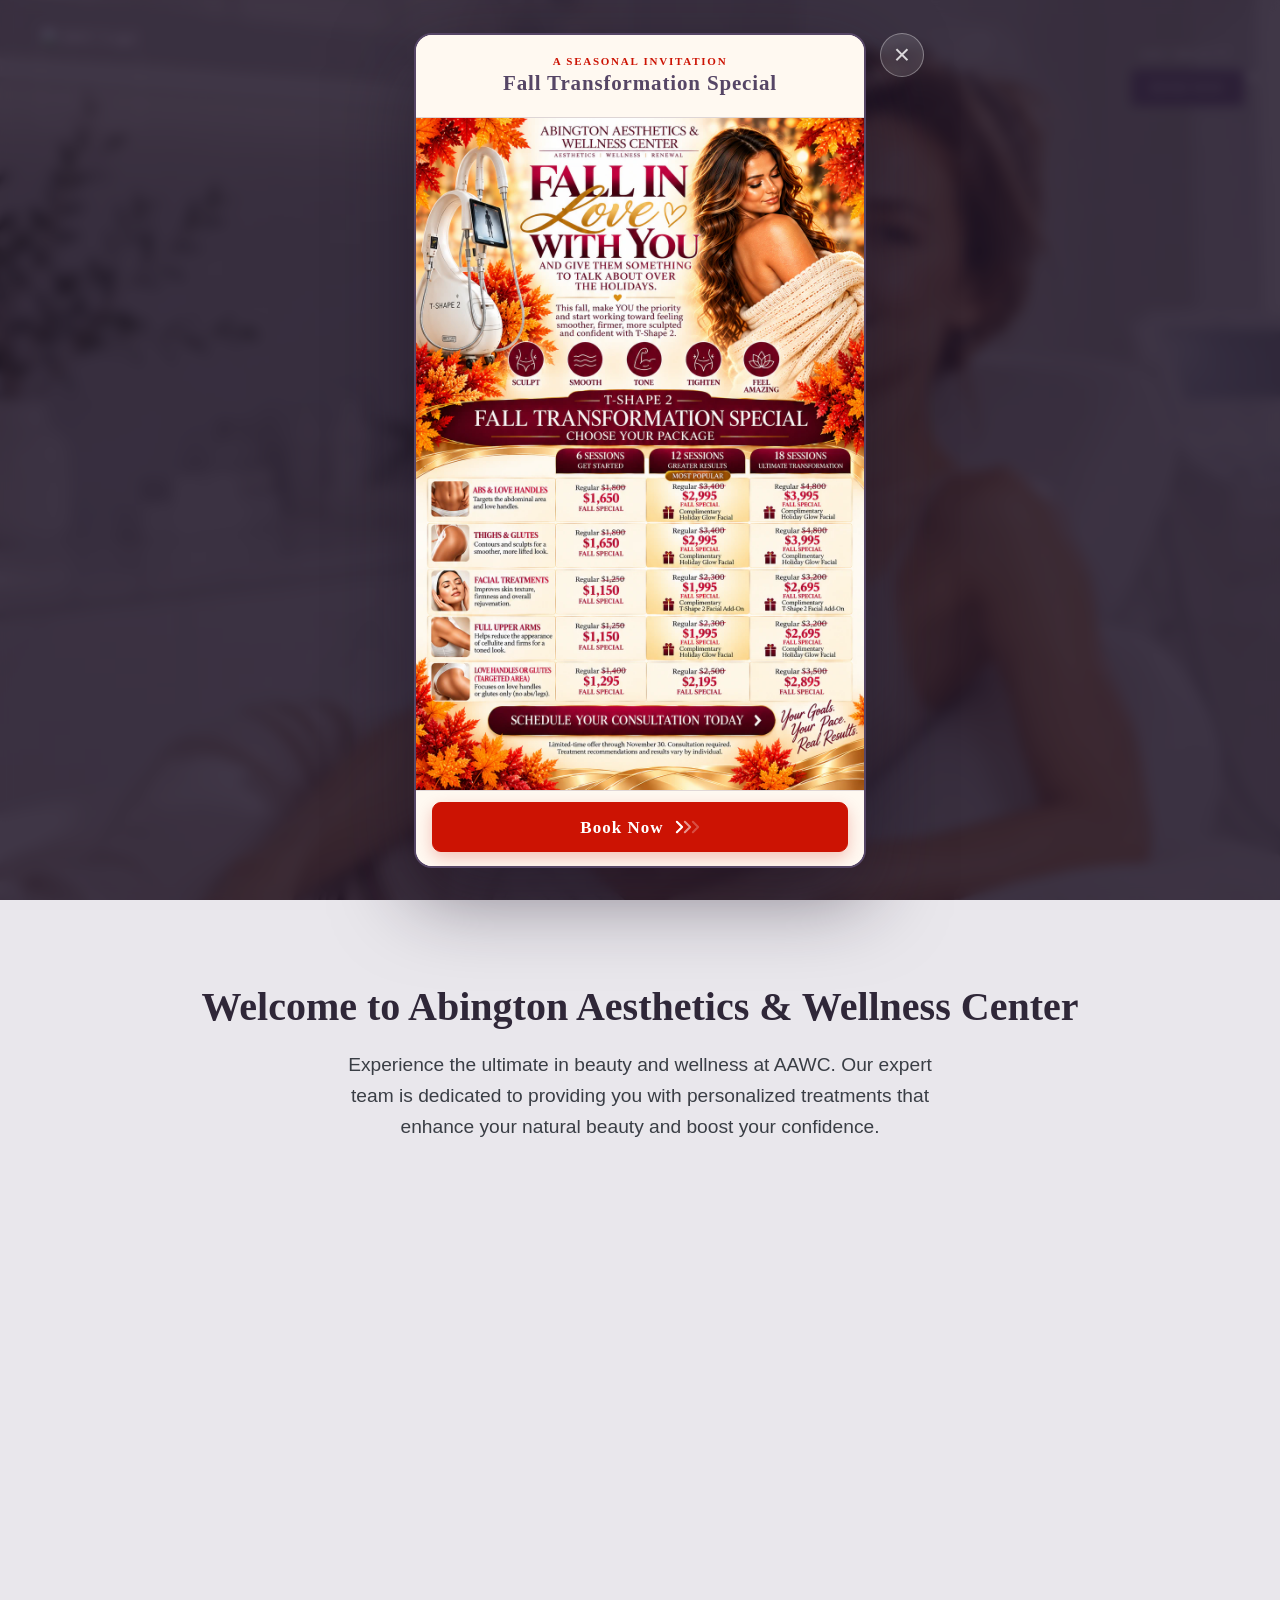
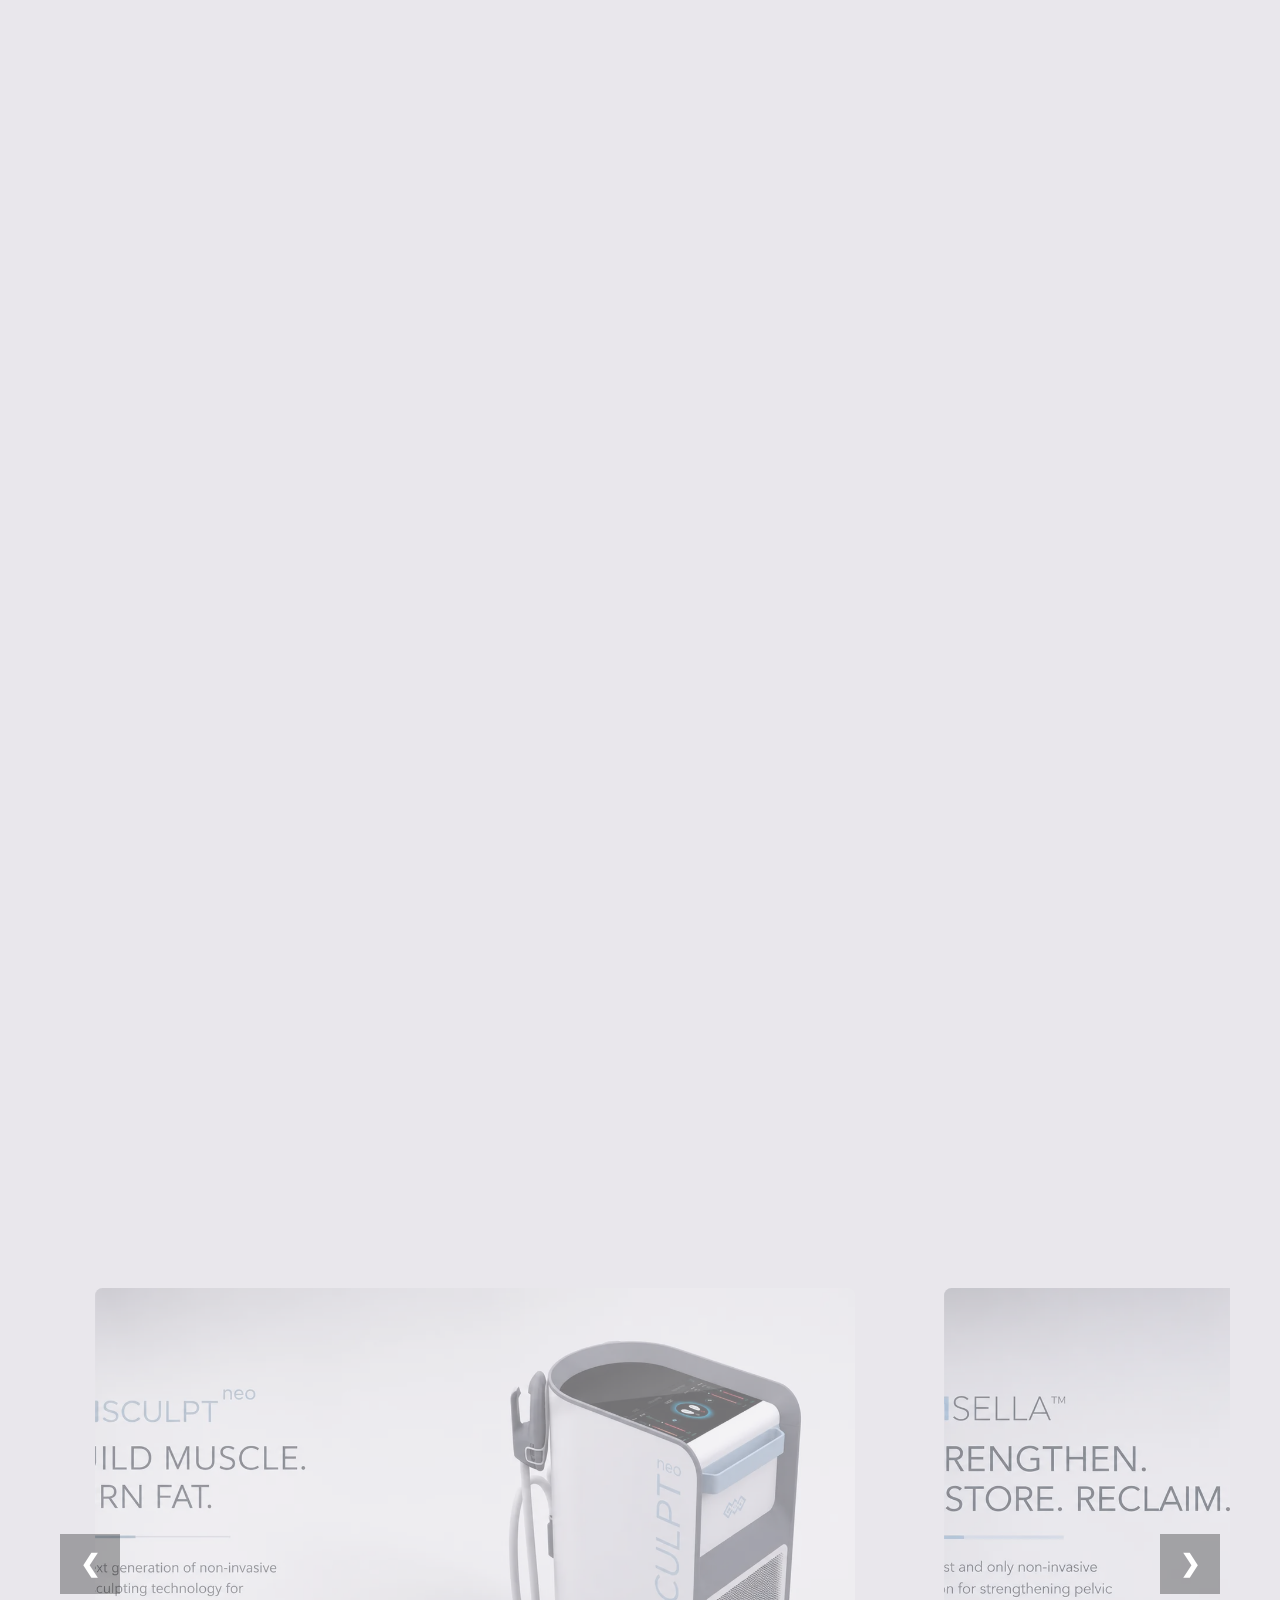
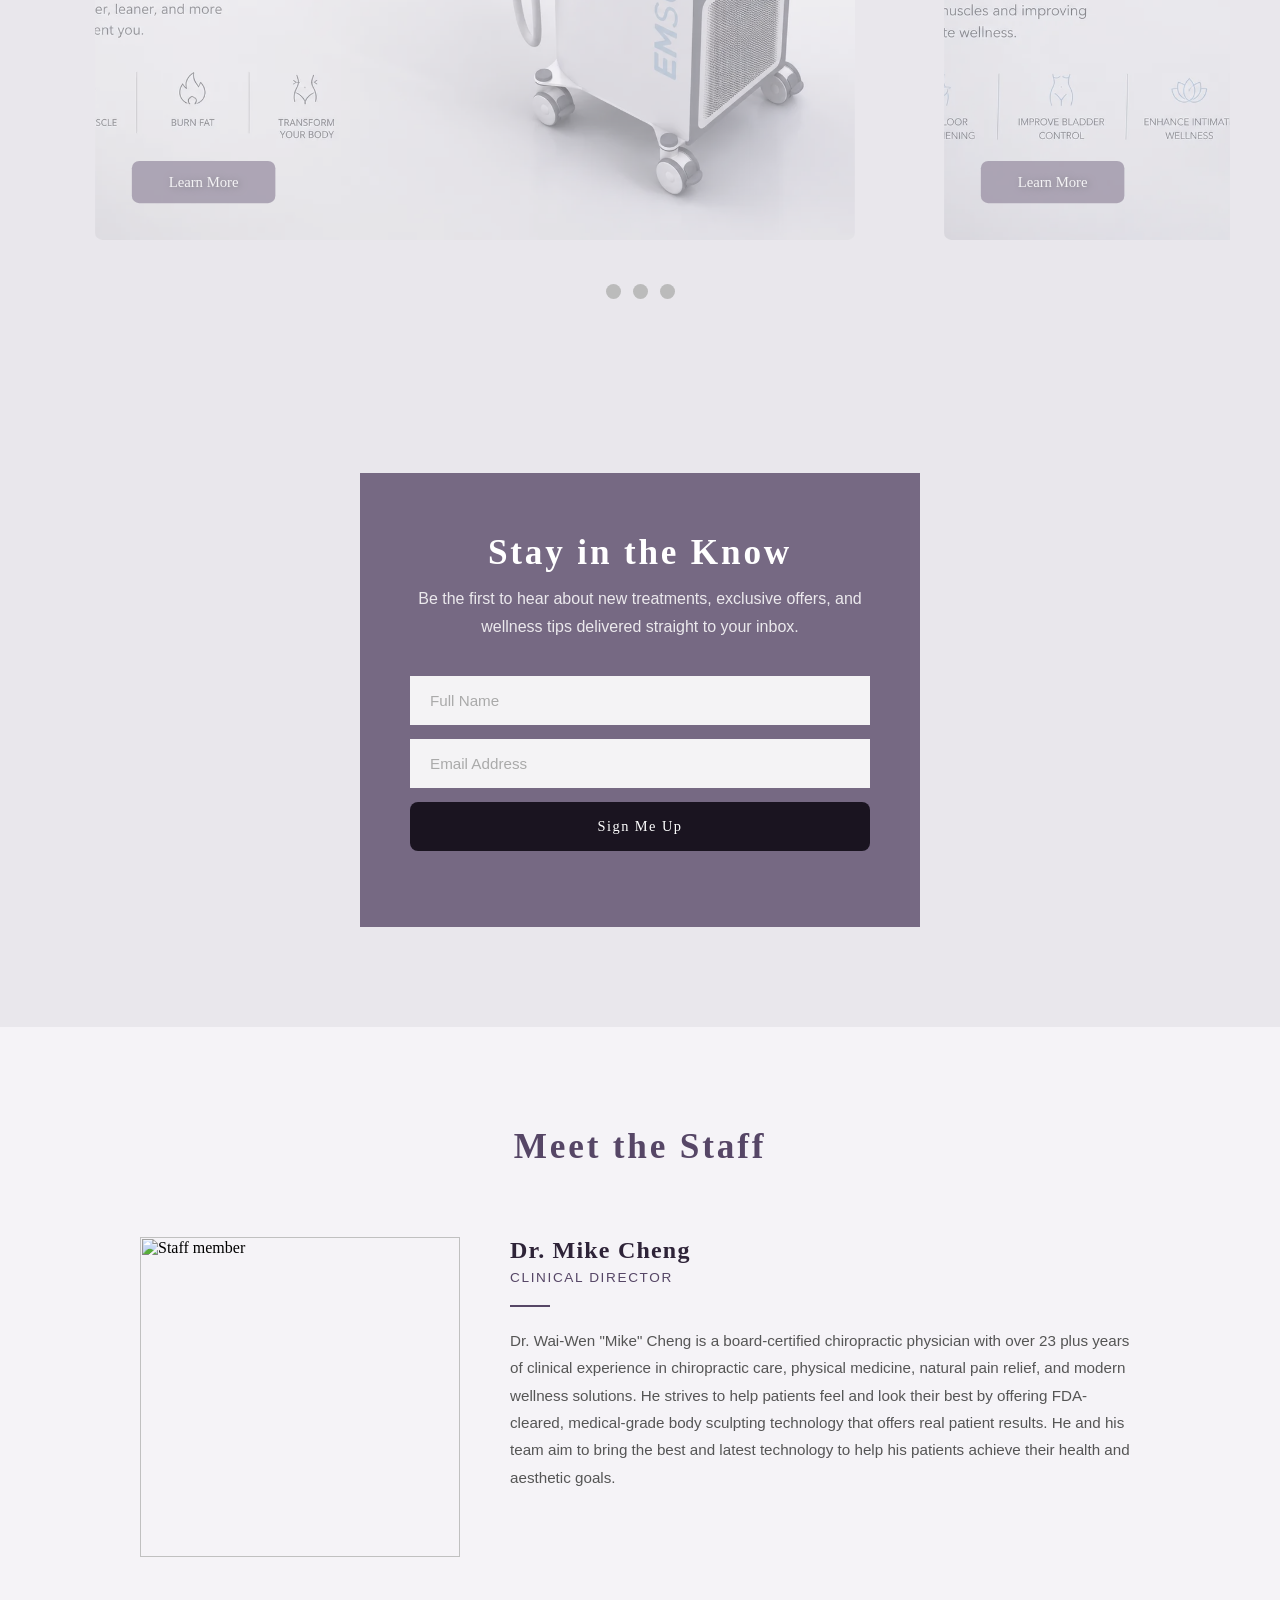
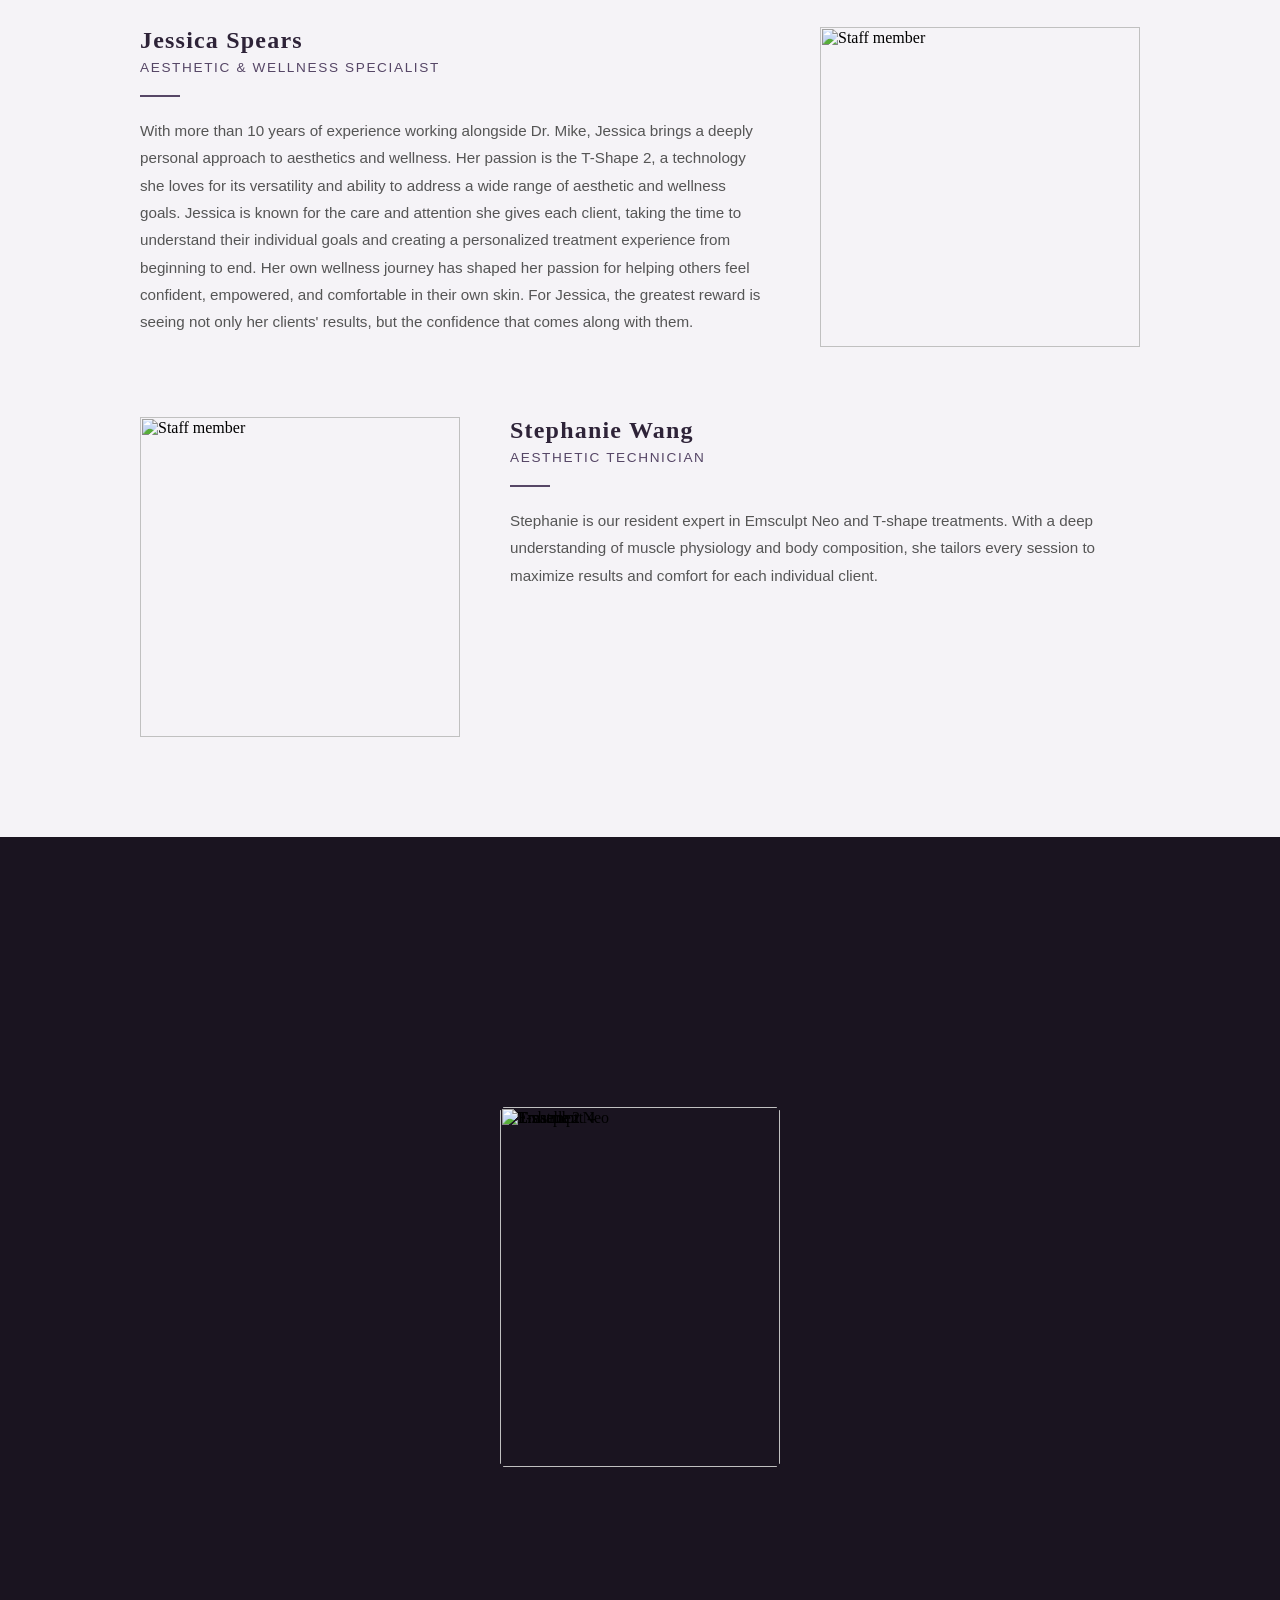
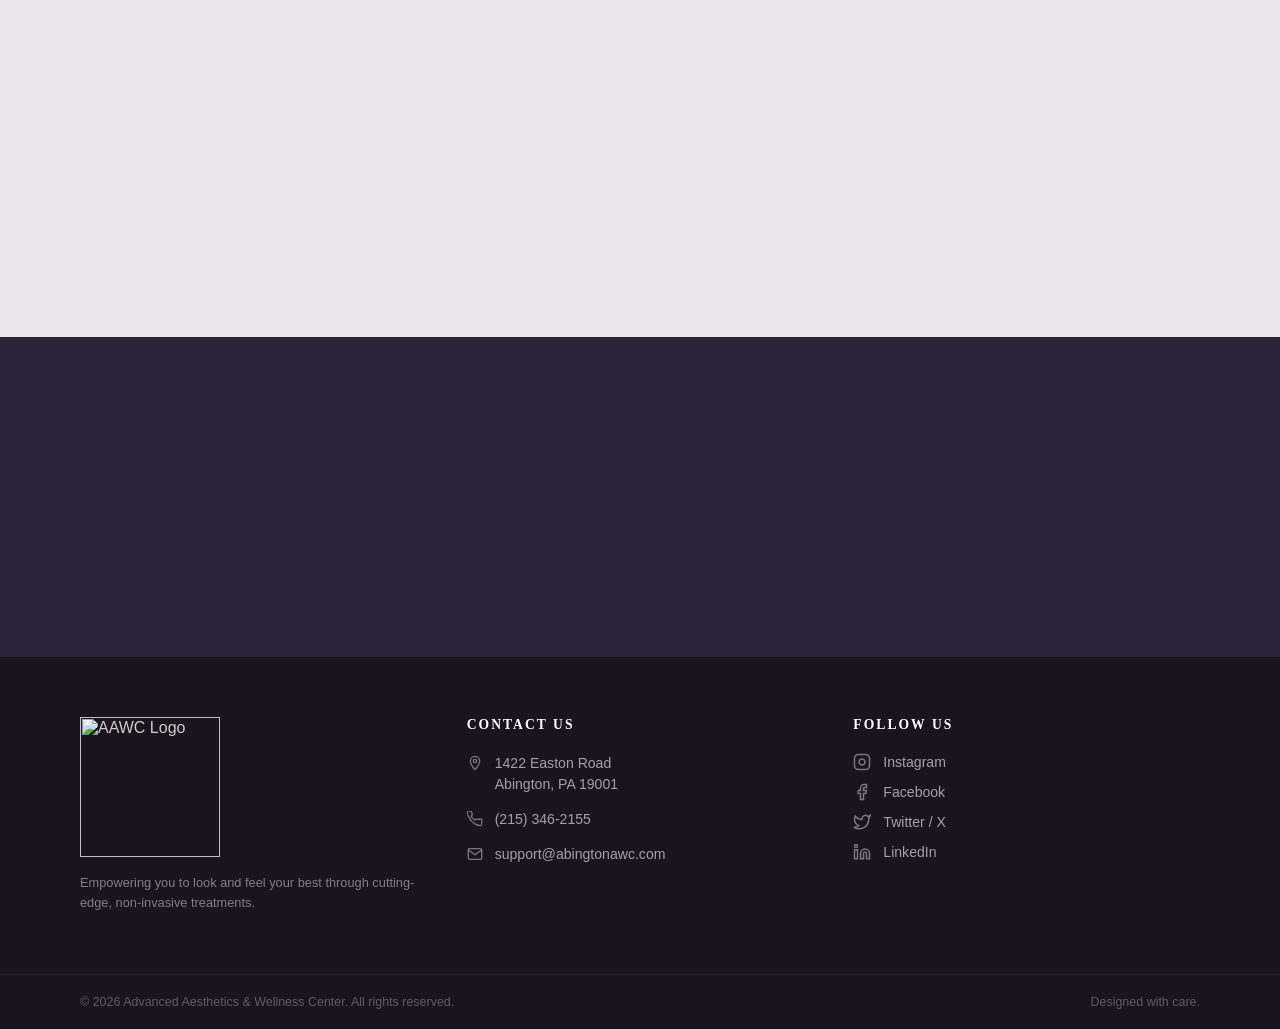
==== commit 10539280: "fix image" ====
--- a/index.html
+++ b/index.html
@@ -7,6 +7,8 @@
     <title> Abington Aesthetics and Wellness Center </title>
     <link rel="icon" type="image/png" href="images/favicon.png">
     <link href="vendor/fonts.css" rel="stylesheet">
+    <link rel="preload" as="image" href="images/1000282031.webp" fetchpriority="high">
+    <link rel="preload" as="image" href="images/ChatGPT Image Aug 24, 2026, 11_08_14 AM.webp" fetchpriority="high">
     <style>
         html, body {
             font-family: 'Cinzel', serif;
@@ -31,6 +33,11 @@
             height: 100vh;
             object-fit: cover;
             filter: brightness(0.7);
+            opacity: 0;
+            transition: opacity 900ms ease;
+        }
+        .coverimg.is-loaded {
+            opacity: 1;
         }
 
         .navbar {
@@ -657,7 +664,7 @@
                 <h2 id="fall-offer-title">Fall Transformation Special</h2>
             </div>
             <div class="fall-offer-art">
-                <img src="images/1000282031.png" alt="Fall in love with you: T-Shape 2 fall transformation special with 6, 12, and 18 session packages for sculpting, smoothing, toning, and tightening." id="fall-offer-description">
+                <img src="images/1000282031.webp" width="1024" height="1536" alt="Fall in love with you: T-Shape 2 fall transformation special with 6, 12, and 18 session packages for sculpting, smoothing, toning, and tightening." id="fall-offer-description">
             </div>
             <div class="fall-offer-footer">
                 <a class="fall-offer-book" href="https://practice.chirotouch.com/portal/comprehensiveChiropracticandRehabInc" target="_blank" rel="noopener noreferrer">
@@ -671,7 +678,7 @@
             </div>
         </div>
     </dialog>
-    <img src="images/ChatGPT Image Aug 24, 2026, 11_08_14 AM.png" alt="Cover Image" class="coverimg">
+    <img src="images/ChatGPT Image Aug 24, 2026, 11_08_14 AM.webp" alt="Cover Image" class="coverimg" fetchpriority="high" onload="this.classList.add('is-loaded')" onerror="this.classList.add('is-loaded')">
     <nav class="navbar" id="main-navbar">
         <a href="index.html" style="display:inline-flex;align-items:center;padding:0;"><img src="images/Asset+6.png" id="navbar-logo" alt="AWC Logo" style="width: 100px; height: auto; margin: 20px;"></a>
         <ul class="nav-links">
@@ -697,7 +704,7 @@
     </section>
     <section style="padding: 50px; text-align: left;">
         <div class="slide-in-bottom">
-            <img src="images/ChatGPT+Image+May+22_2C+2026+at+01_10_01+PM.png" alt="Stock ChatGPT" width="1500" height="1000" style="float: right; width: 100%; max-width: 800px; height: auto; aspect-ratio: 3 / 2; margin-bottom: 20px; display: block; margin-left: auto;">
+            <img src="images/ChatGPT+Image+May+22_2C+2026+at+01_10_01+PM.webp" alt="Stock ChatGPT" width="1500" height="1000" style="float: right; width: 100%; max-width: 800px; height: auto; aspect-ratio: 3 / 2; margin-bottom: 20px; display: block; margin-left: auto;">
             <h5 style="color: #2F2738; font-size: 2em; margin-bottom: 20px; font-family: 'Saira', sans-serif;">Your Body, Your Goals</h5>
             <h1 style="color: #2F2738; font-size: 2.5em; margin-bottom: 20px;">Start Your Journey</h1>
             <p style="color: #3A3E45; font-size: 1.2em; max-width: 600px; line-height: 1.6;">Feel stronger and more confident with advanced body sculpting at AAWC.</p>
@@ -710,7 +717,7 @@
     </section>
 
     <section class="hero-band slide-in-bottom">
-        <img src="images/ChatGPT Image Jul 25, 2026, 11_56_09 PM.png" alt="Stock ChatGPT">
+        <img src="images/ChatGPT Image Jul 25, 2026, 11_56_09 PM.webp" alt="Stock ChatGPT">
     </section>
 
     <section class="fade-in" style="padding: 60px 50px 20px; text-align: center;">
@@ -721,19 +728,19 @@
         <div class="slideshow-wrapper">
             <div class="slideshow-track">
                 <div class="mySlides">
-                    <img src="images/row-1-column-3.png" alt="Emsculpt Neo">
+                    <img src="images/row-1-column-3.webp" alt="Emsculpt Neo">
                     <div class="slide-text">
                         <a href="body-contouring.html" class="slide-btn">Learn More</a>
                     </div>
                 </div>
                 <div class="mySlides">
-                    <img src="images/row-1-column-2.png" alt="Emsella">
+                    <img src="images/row-1-column-2.webp" alt="Emsella">
                     <div class="slide-text">
                         <a href="urinary-incontinence.html" class="slide-btn">Learn More</a>
                     </div>
                 </div>
                 <div class="mySlides">
-                    <img src="images/row-1-column-1.png" alt="T-shape 2">
+                    <img src="images/row-1-column-1.webp" alt="T-shape 2">
                     <div class="slide-text">
                         <a href="body-contouring.html" class="slide-btn">Learn More</a>
                     </div>
@@ -767,7 +774,7 @@
         <div class="staff-list">
 
             <div class="staff-card">
-                <img class="staff-photo" src="images/480610210_1164124525715499_8280883702688299265_n.jpg.webp" alt="Staff member">
+                <img class="staff-photo" loading="lazy" decoding="async" src="images/480610210_1164124525715499_8280883702688299265_n.jpg.webp" alt="Staff member">
                 <div class="staff-info">
                     <h3 class="staff-name">Dr. Mike Cheng</h3>
                     <p class="staff-title">Clinical Director</p>
@@ -777,7 +784,7 @@
             </div>
 
             <div class="staff-card">
-                <img class="staff-photo" src="images/IMG_4454.JPG.webp" alt="Staff member">
+                <img class="staff-photo" loading="lazy" decoding="async" src="images/IMG_4454.JPG.webp" alt="Staff member">
                 <div class="staff-info">
                     <h3 class="staff-name">Jessica Spears</h3>
                     <p class="staff-title">Aesthetic & Wellness Specialist</p>
@@ -789,7 +796,7 @@
             </div>
 
             <div class="staff-card">
-                <img class="staff-photo" src="images/stephanie.webp" alt="Staff member">
+                <img class="staff-photo" loading="lazy" decoding="async" src="images/stephanie.webp" alt="Staff member">
                 <div class="staff-info">
                     <h3 class="staff-name">Stephanie Wang</h3>
                     <p class="staff-title">Aesthetic Technician</p>
@@ -800,7 +807,7 @@
 
             <!--
             <div class="staff-card">
-                <img class="staff-photo" src="images/Allyson.png" alt="Staff member">
+                <img class="staff-photo" loading="lazy" decoding="async" src="images/Allyson.webp" alt="Staff member">
                 <div class="staff-info">
                     <h3 class="staff-name">Allyson Asnes</h3>
                     <p class="staff-title">Aesthetic Consultant</p>
@@ -812,7 +819,7 @@
 
             <!--
             <div class="staff-card">
-                <img class="staff-photo" src="images/Ruby.png" alt="Staff member">
+                <img class="staff-photo" loading="lazy" decoding="async" src="images/Ruby.webp" alt="Staff member">
                 <div class="staff-info">
                     <h3 class="staff-name">Ruby</h3>
                     <p class="staff-title">Assistant Aesthetician</p>
--- a/fall-offer.css
+++ b/fall-offer.css
@@ -18,12 +18,34 @@
 
 .fall-offer[open] {
     display: block;
-    animation: fall-offer-enter 650ms cubic-bezier(.16, 1, .3, 1) both;
+}
+
+.fall-offer[open] .fall-offer-card {
+    animation: fall-offer-enter 750ms cubic-bezier(.16, 1, .3, 1) both;
+}
+
+.fall-offer[open] .fall-offer-close {
+    animation: fall-offer-fade-in 500ms ease 450ms both;
 }
 
 .fall-offer::backdrop {
-    background: rgba(32, 21, 42, 0.82);
-    animation: fall-offer-backdrop 400ms ease-out both;
+    background: rgba(32, 21, 42, 0.78);
+    -webkit-backdrop-filter: blur(6px);
+    backdrop-filter: blur(6px);
+    animation: fall-offer-backdrop 500ms ease-out both;
+}
+
+/* Exit: the card drops back and fades while the page behind un-blurs into view */
+.fall-offer.is-closing .fall-offer-card {
+    animation: fall-offer-exit 480ms cubic-bezier(.4, 0, .2, 1) both;
+}
+
+.fall-offer.is-closing .fall-offer-close {
+    animation: fall-offer-fade-out 200ms ease both;
+}
+
+.fall-offer.is-closing::backdrop {
+    animation: fall-offer-backdrop-out 520ms ease-in both;
 }
 
 /* The flyer is 2:3 portrait, so the card width follows the available screen height */
@@ -252,13 +274,33 @@
 .fall-offer-leaves span:nth-child(6) { --leaf-left: 92%; --leaf-size: 27px; --leaf-delay: 1.75s; --leaf-duration: 3.2s; --leaf-drift: -25px; }
 
 @keyframes fall-offer-enter {
-    from { opacity: 0; transform: translateY(35px) scale(.93); }
+    from { opacity: 0; transform: translateY(35px) scale(.94); }
     to { opacity: 1; transform: translateY(0) scale(1); }
 }
 
+@keyframes fall-offer-exit {
+    from { opacity: 1; transform: translateY(0) scale(1); }
+    to { opacity: 0; transform: translateY(24px) scale(.94); }
+}
+
+@keyframes fall-offer-fade-in {
+    from { opacity: 0; }
+    to { opacity: 1; }
+}
+
+@keyframes fall-offer-fade-out {
+    from { opacity: 1; }
+    to { opacity: 0; }
+}
+
 @keyframes fall-offer-backdrop {
-    from { background: rgba(32, 21, 42, 0); }
-    to { background: rgba(32, 21, 42, 0.82); }
+    from { background: rgba(32, 21, 42, 0); backdrop-filter: blur(0); }
+    to { background: rgba(32, 21, 42, 0.78); backdrop-filter: blur(6px); }
+}
+
+@keyframes fall-offer-backdrop-out {
+    from { background: rgba(32, 21, 42, 0.78); backdrop-filter: blur(6px); }
+    to { background: rgba(32, 21, 42, 0); backdrop-filter: blur(0); }
 }
 
 @keyframes fall-offer-chevron {
@@ -275,7 +317,8 @@
 }
 
 @media (prefers-reduced-motion: reduce) {
-    .fall-offer[open],
+    .fall-offer[open] .fall-offer-card,
+    .fall-offer[open] .fall-offer-close,
     .fall-offer::backdrop,
     .fall-offer-leaves span,
     .fall-offer-book:hover .fall-offer-arrows svg,
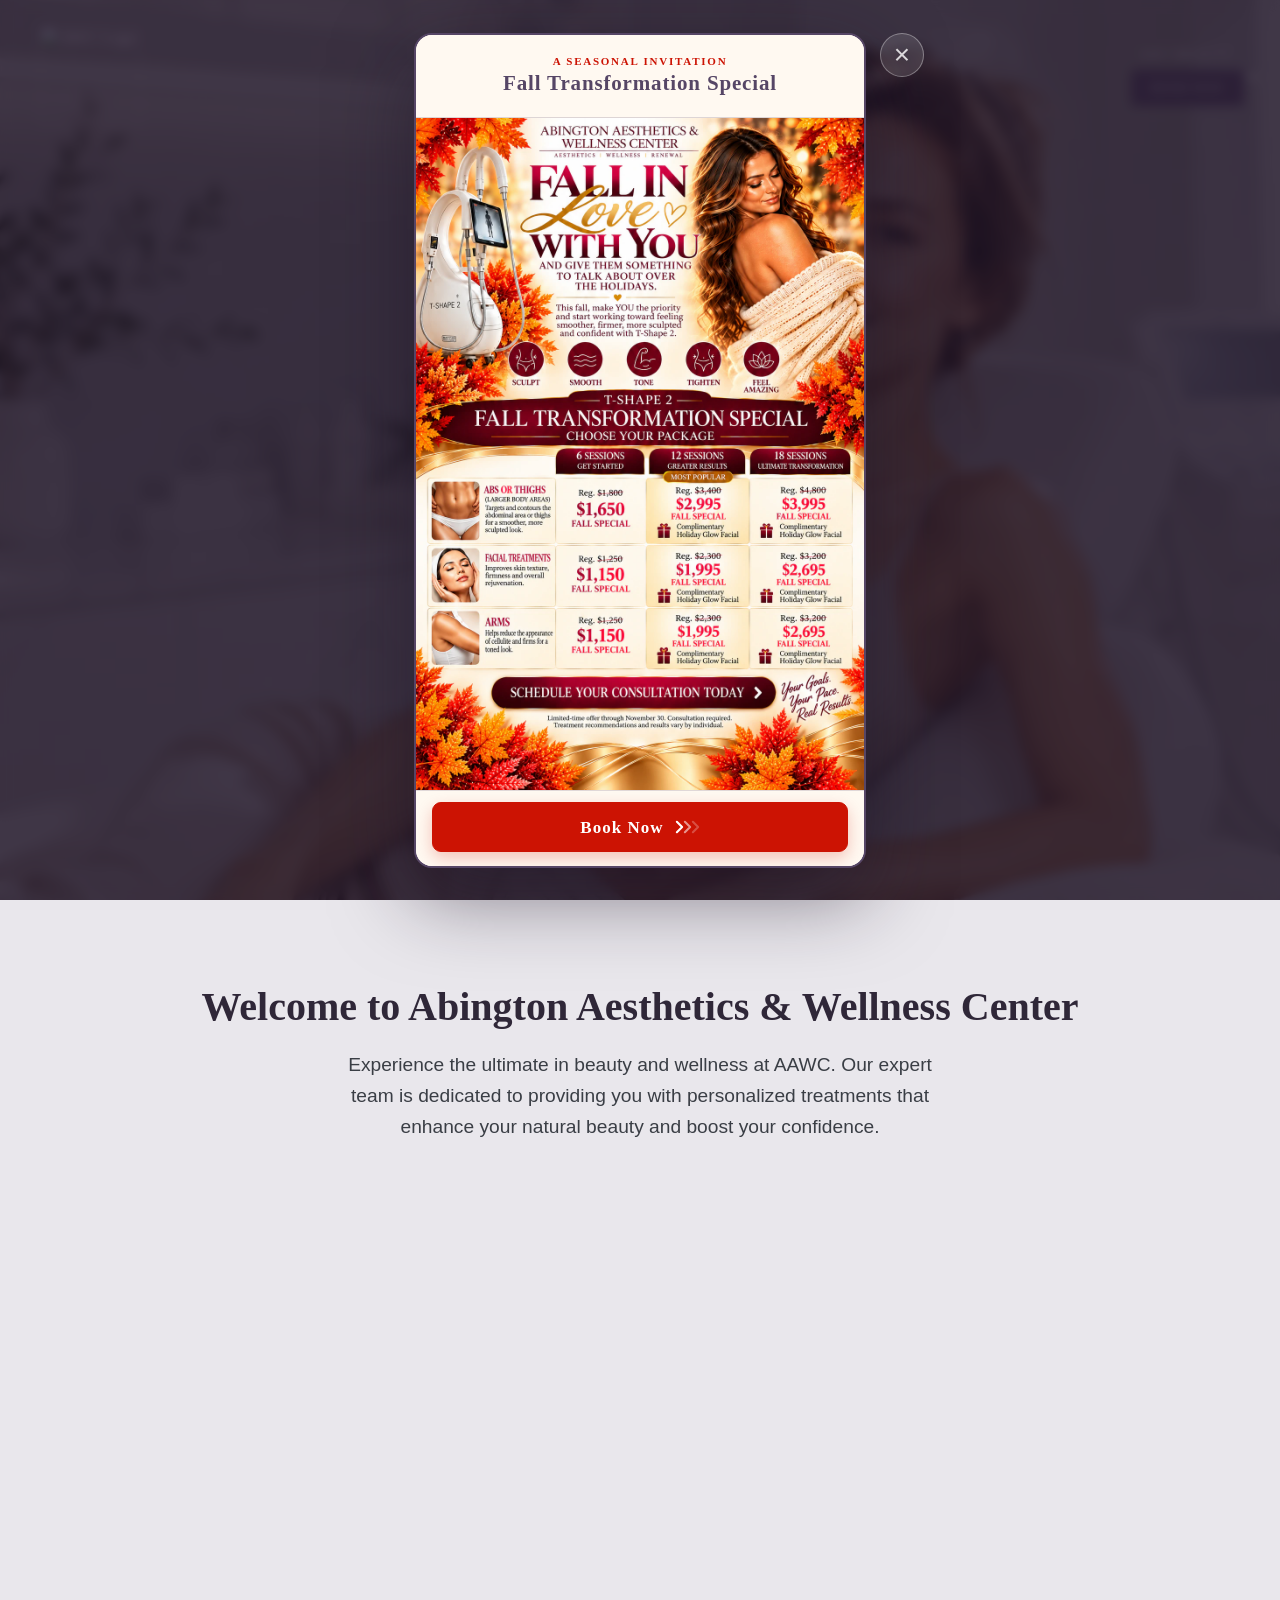
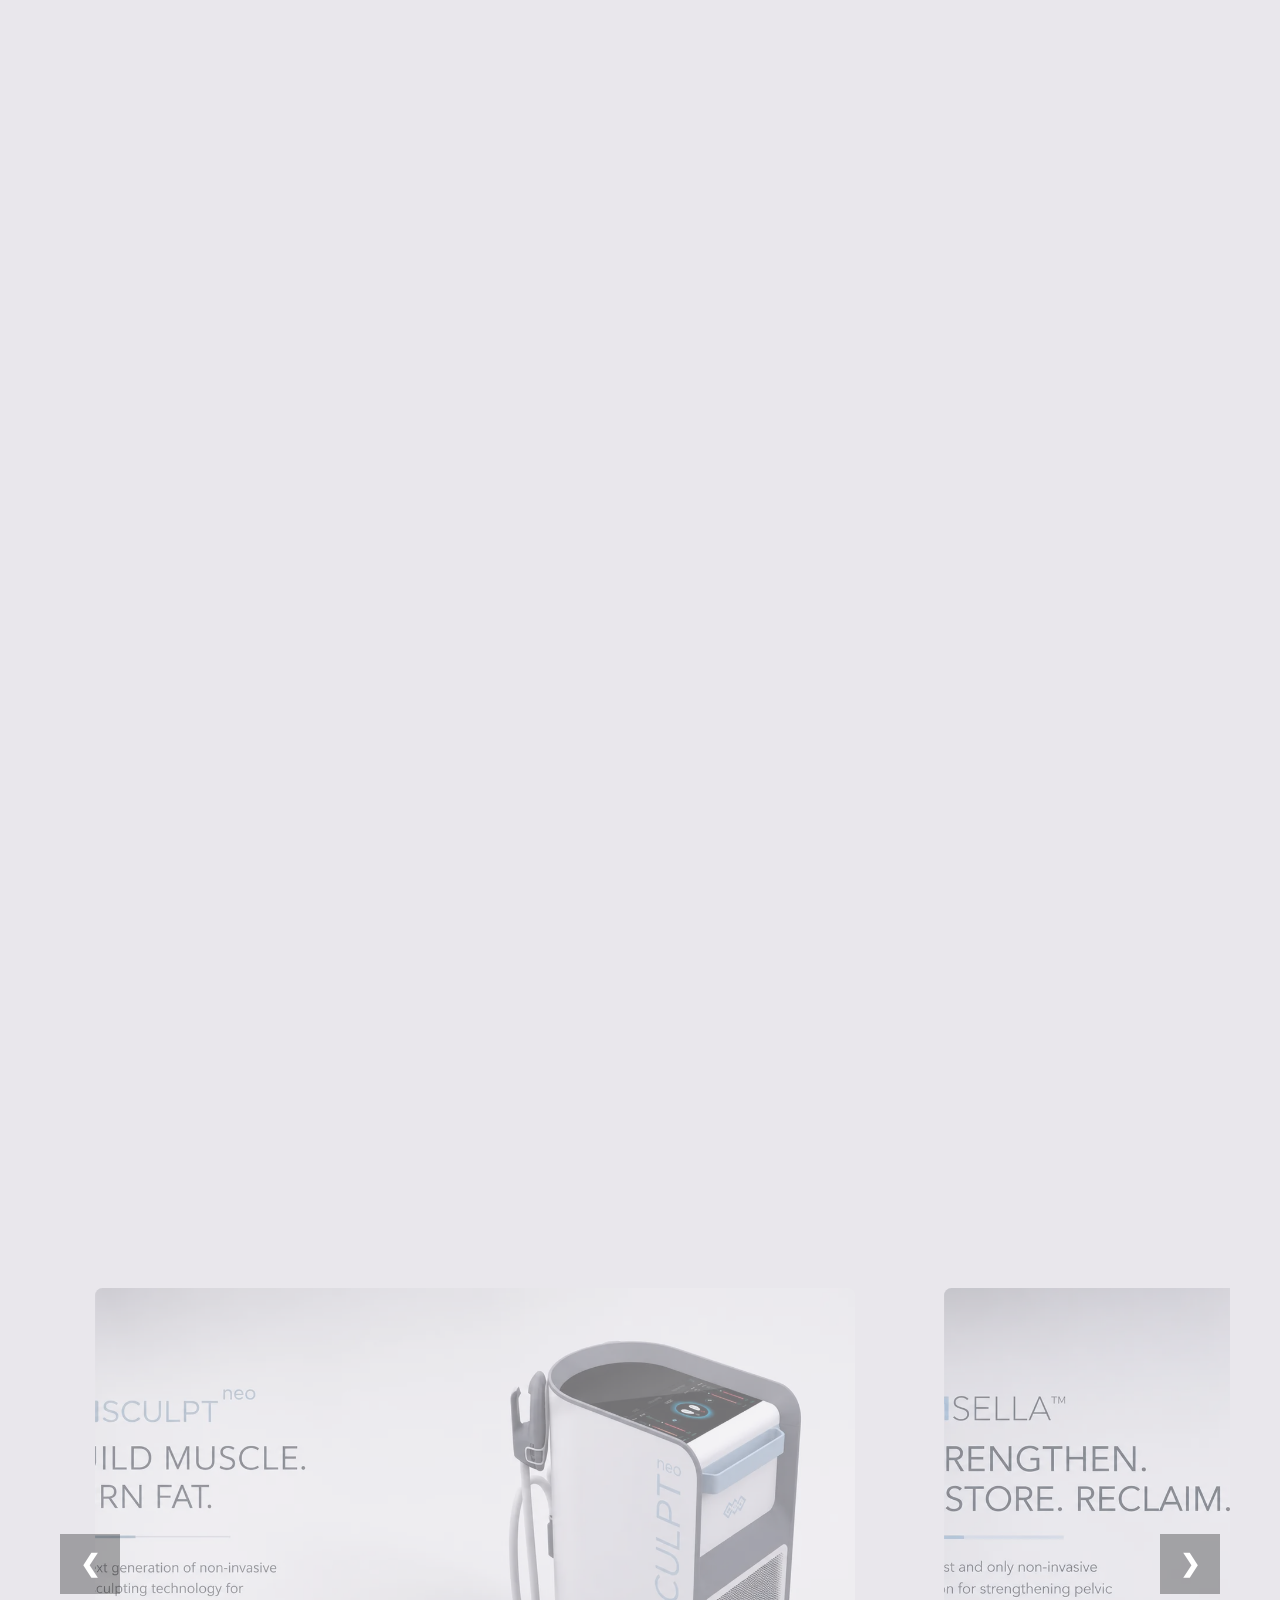
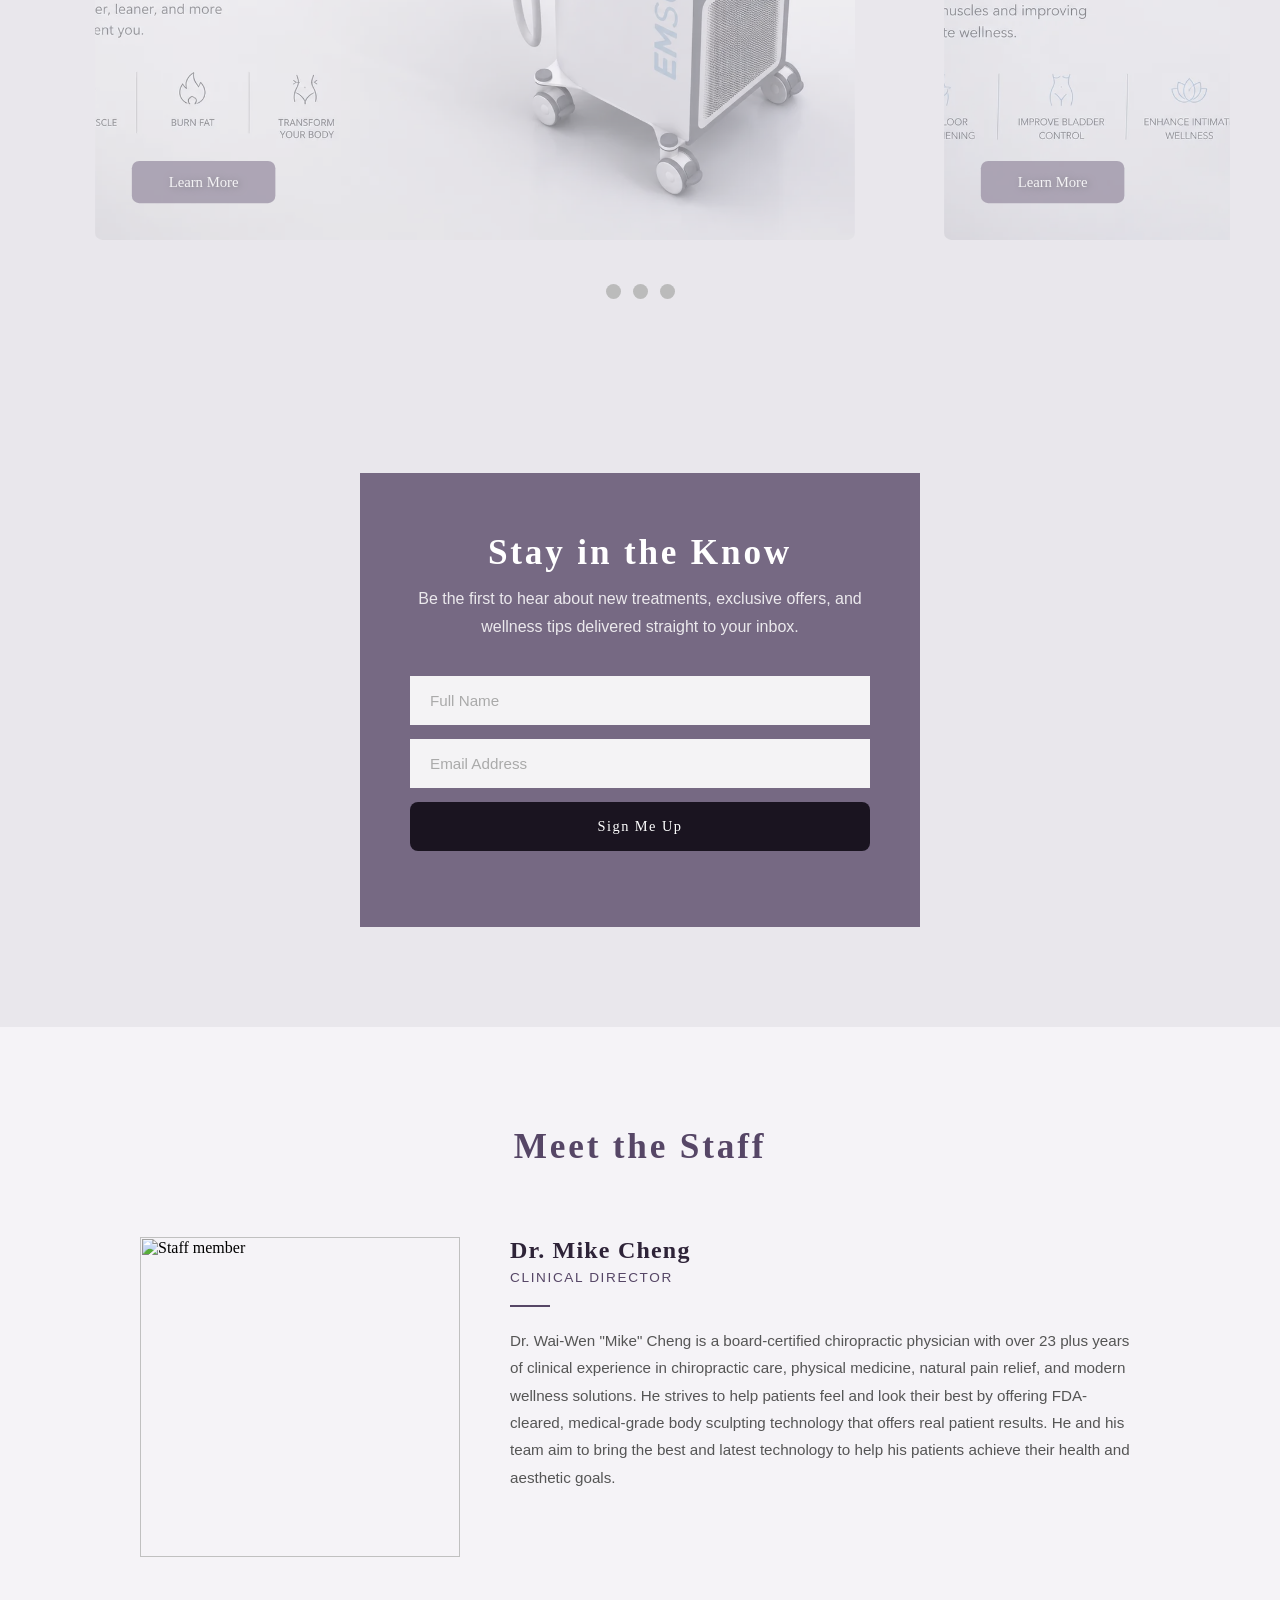
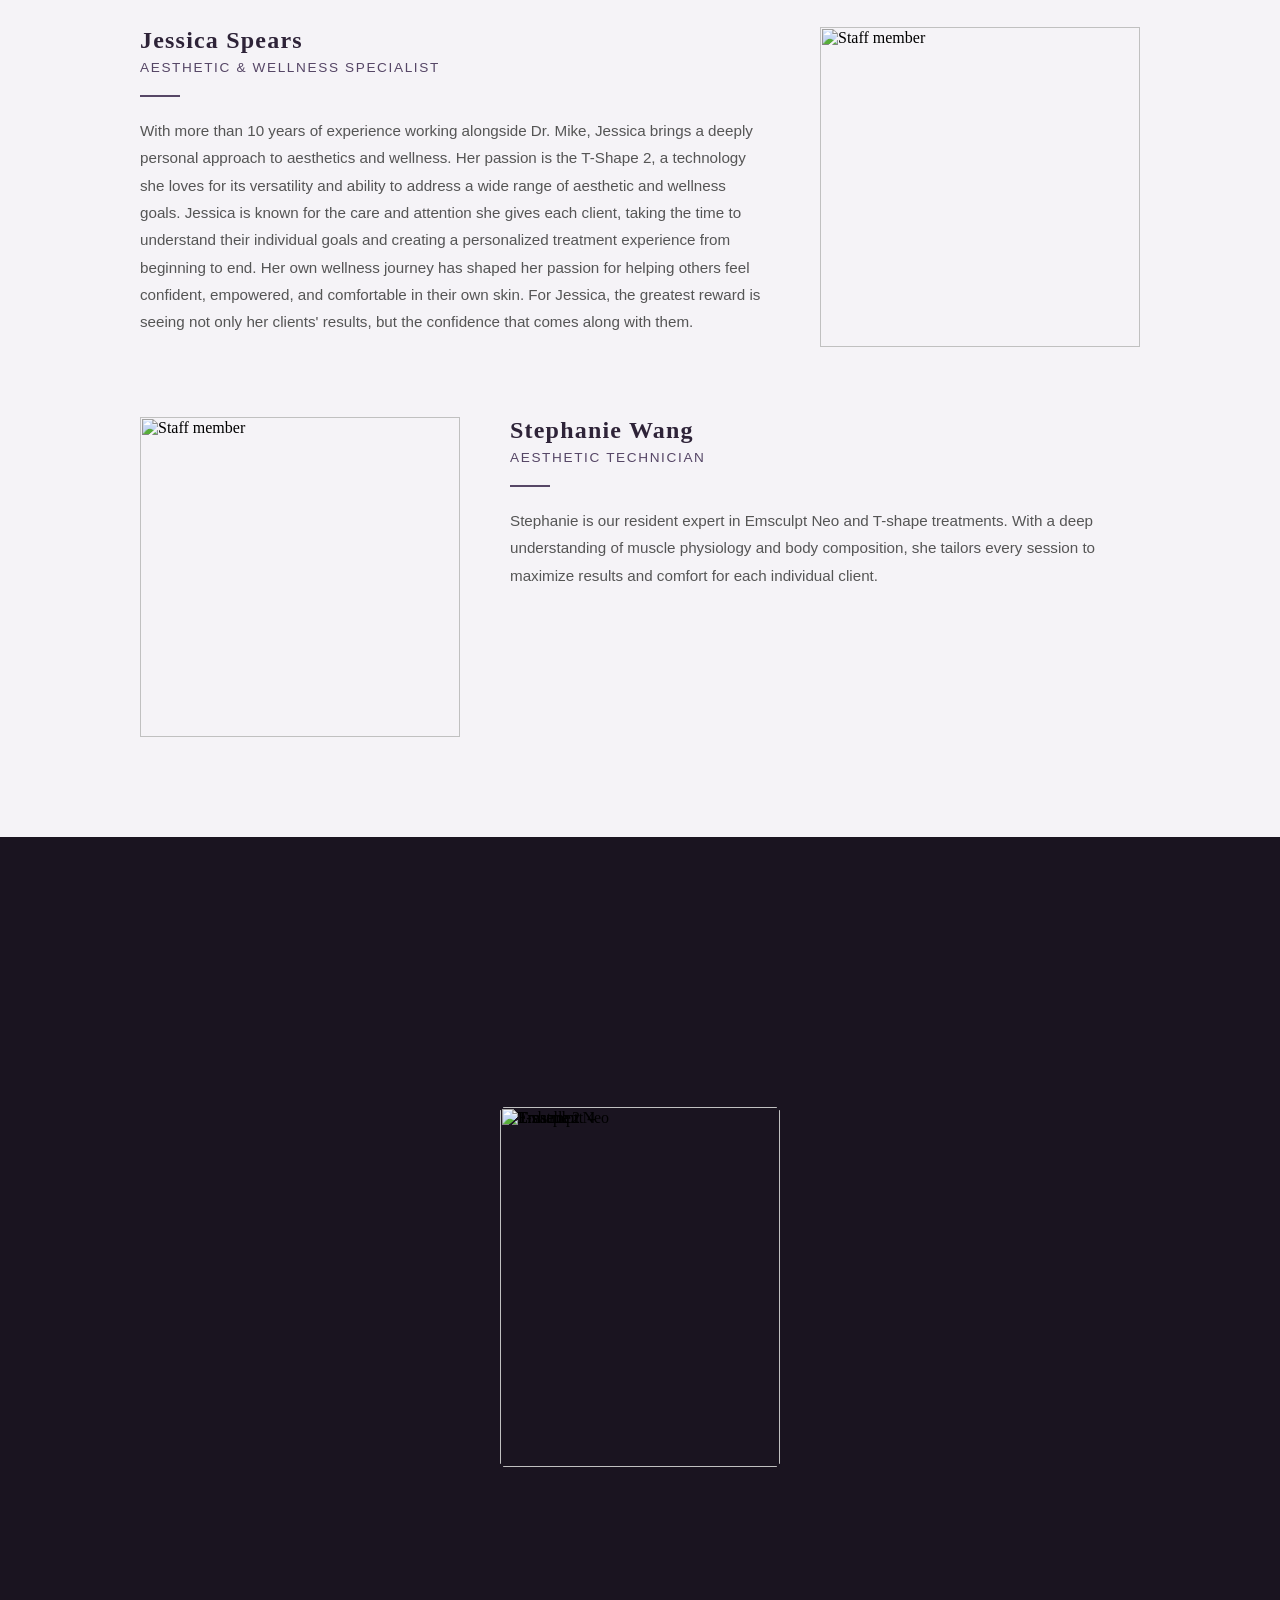
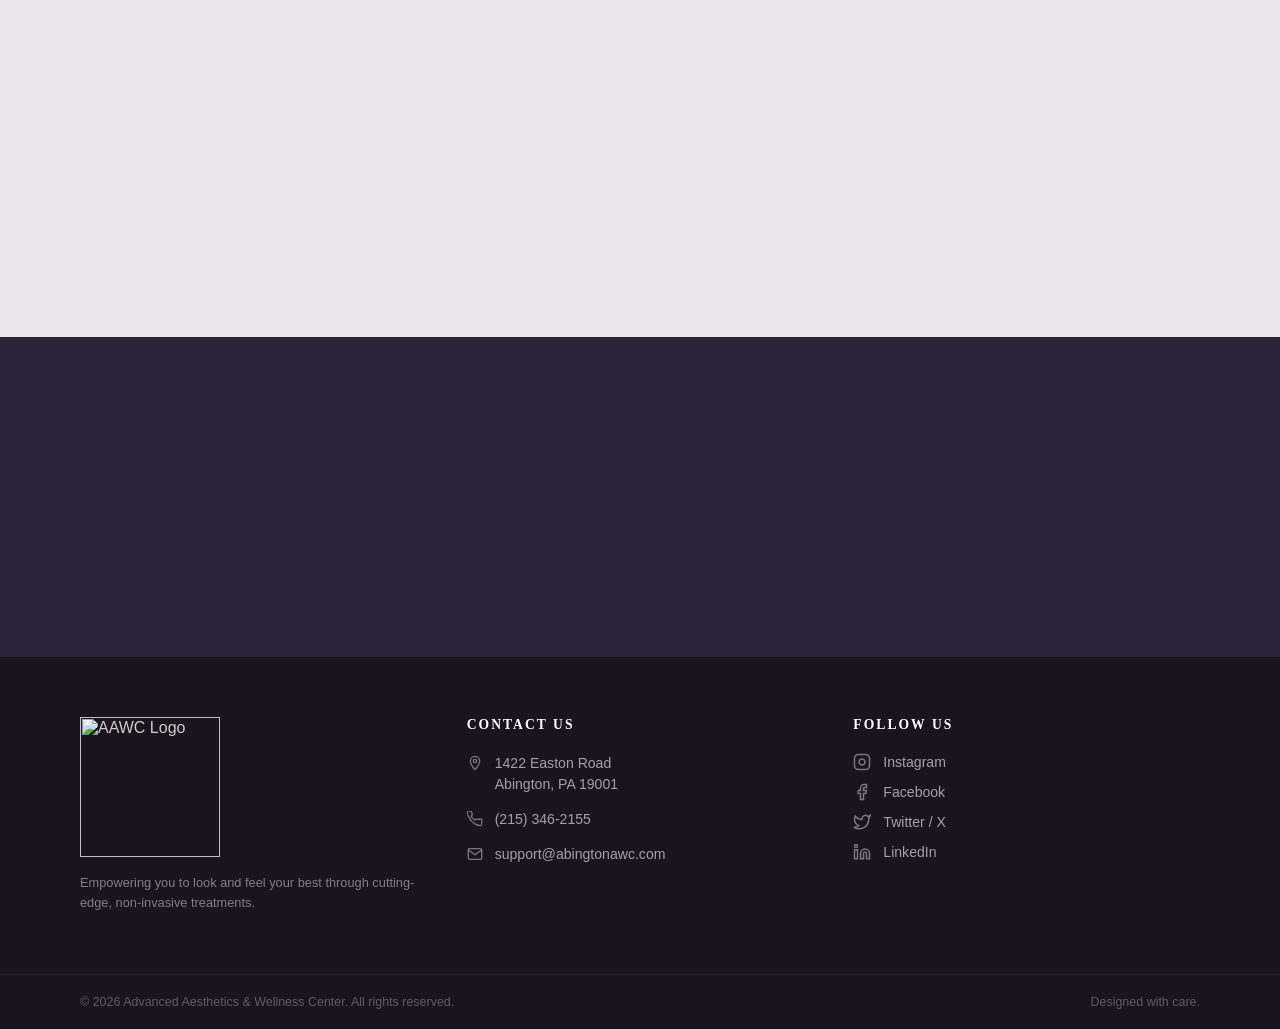
==== commit 1de0941c: "changed popup" ====
--- a/index.html
+++ b/index.html
@@ -7,7 +7,7 @@
     <title> Abington Aesthetics and Wellness Center </title>
     <link rel="icon" type="image/png" href="images/favicon.png">
     <link href="vendor/fonts.css" rel="stylesheet">
-    <link rel="preload" as="image" href="images/1000282031.webp" fetchpriority="high">
+    <link rel="preload" as="image" href="images/1000282971.webp" fetchpriority="high">
     <link rel="preload" as="image" href="images/ChatGPT Image Aug 24, 2026, 11_08_14 AM.webp" fetchpriority="high">
     <style>
         html, body {
@@ -664,7 +664,7 @@
                 <h2 id="fall-offer-title">Fall Transformation Special</h2>
             </div>
             <div class="fall-offer-art">
-                <img src="images/1000282031.webp" width="1024" height="1536" alt="Fall in love with you: T-Shape 2 fall transformation special with 6, 12, and 18 session packages for sculpting, smoothing, toning, and tightening." id="fall-offer-description">
+                <img src="images/1000282971.webp" width="1024" height="1536" alt="Fall in love with you: T-Shape 2 fall transformation special with 6, 12, and 18 session packages for abs or thighs, facial treatments, and arms, with fall special pricing through November 30." id="fall-offer-description">
             </div>
             <div class="fall-offer-footer">
                 <a class="fall-offer-book" href="https://practice.chirotouch.com/portal/comprehensiveChiropracticandRehabInc" target="_blank" rel="noopener noreferrer">
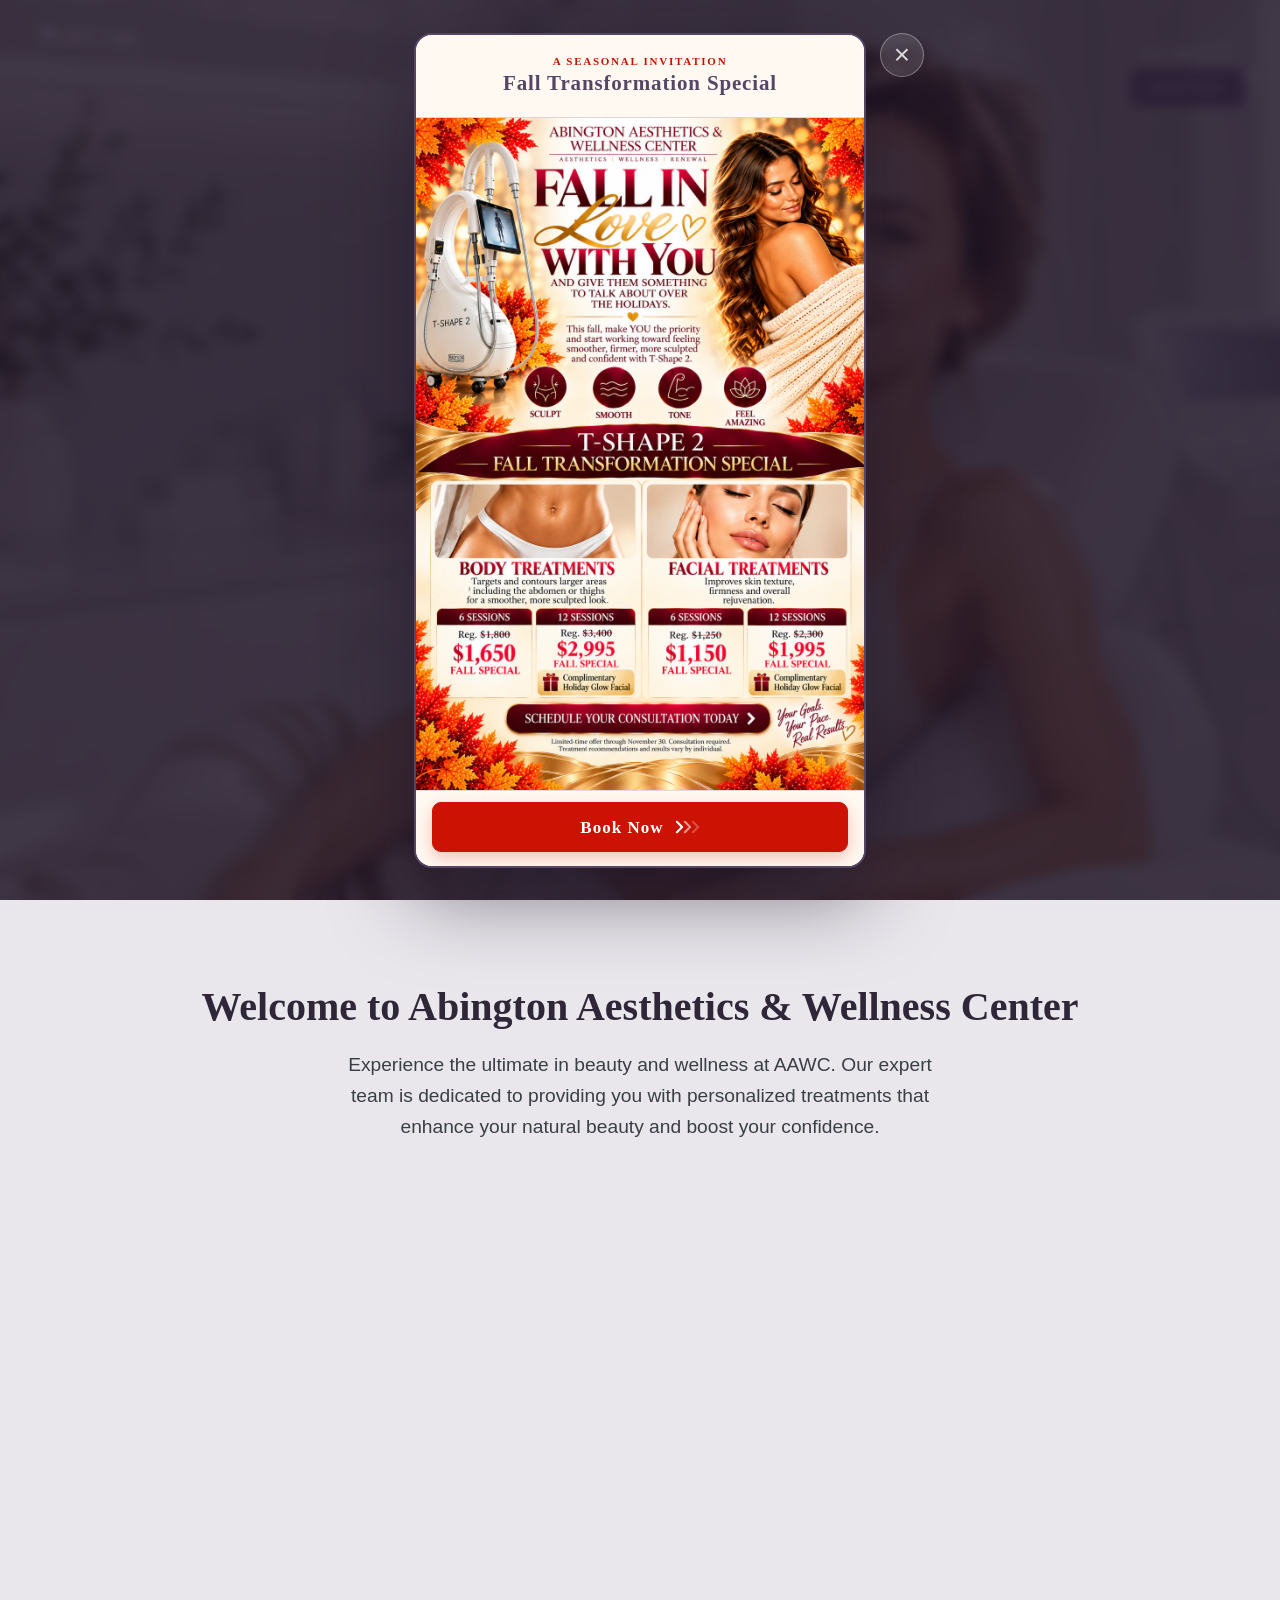
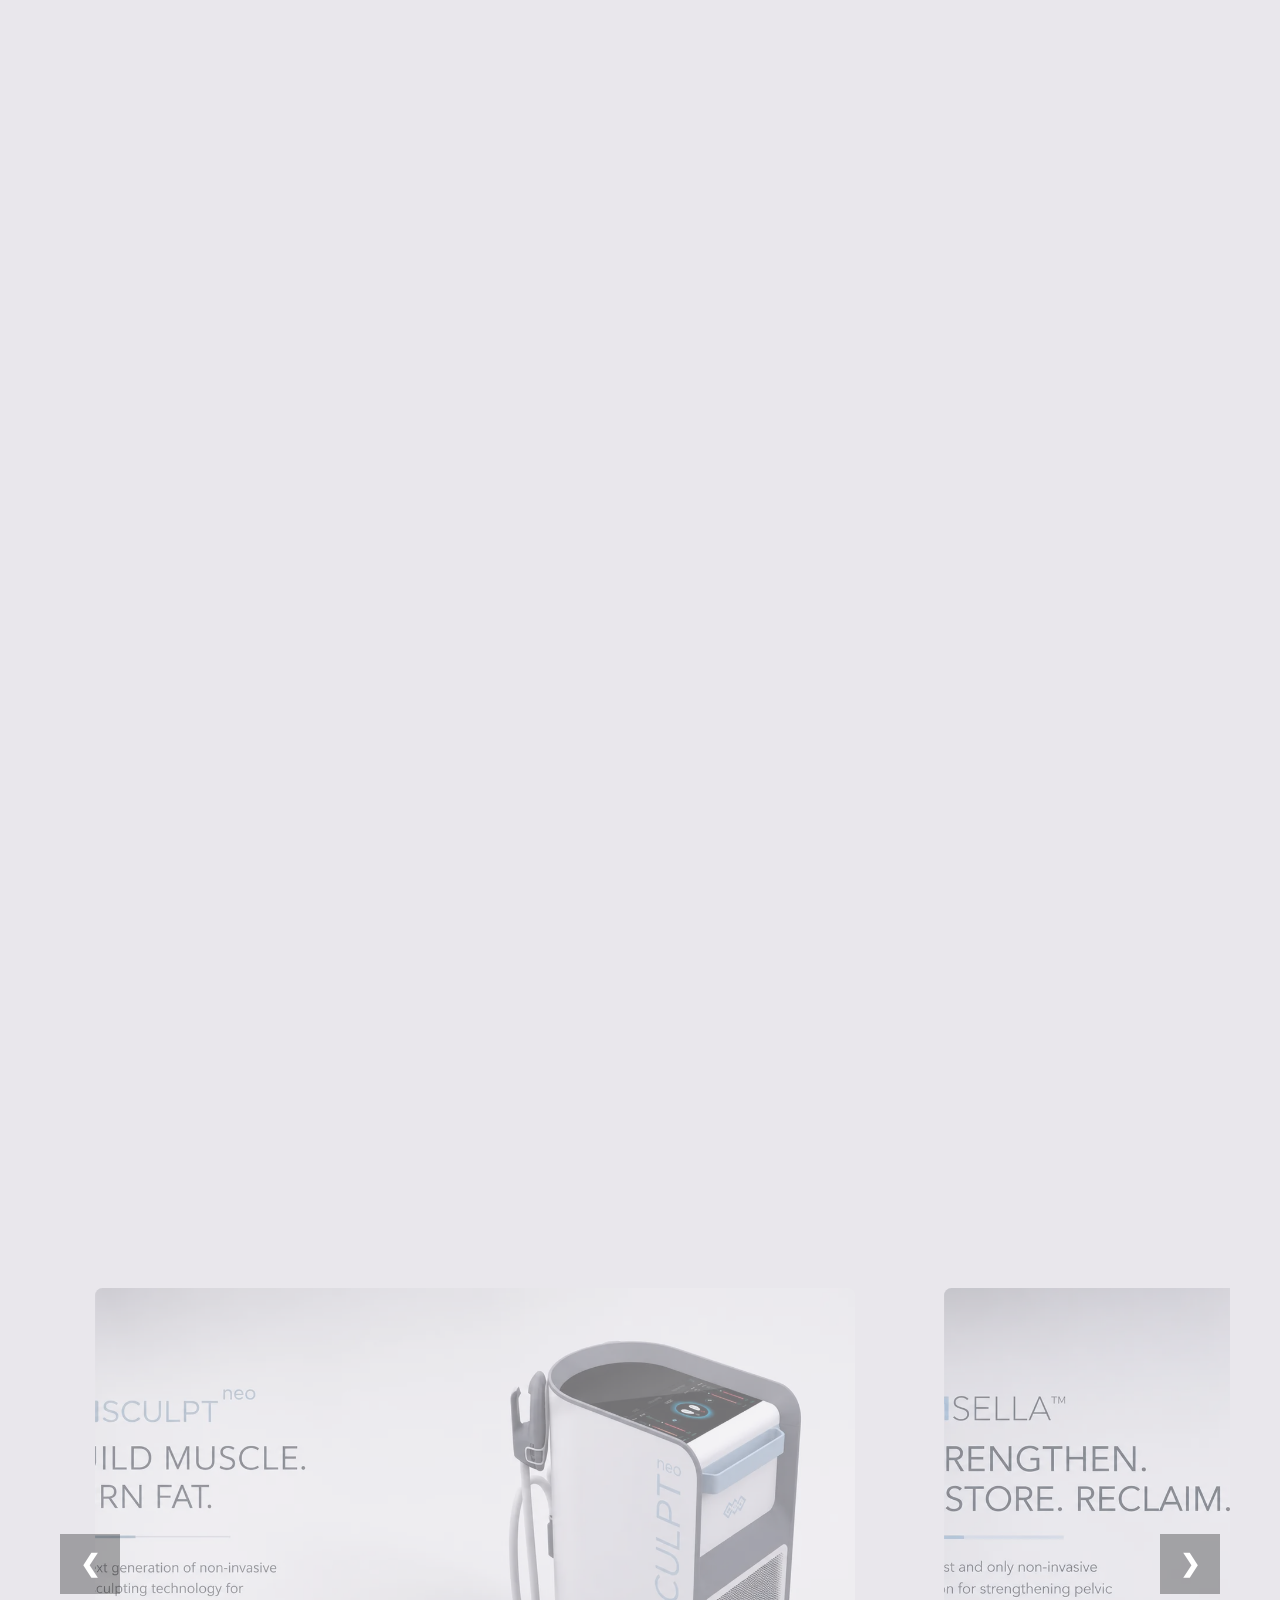
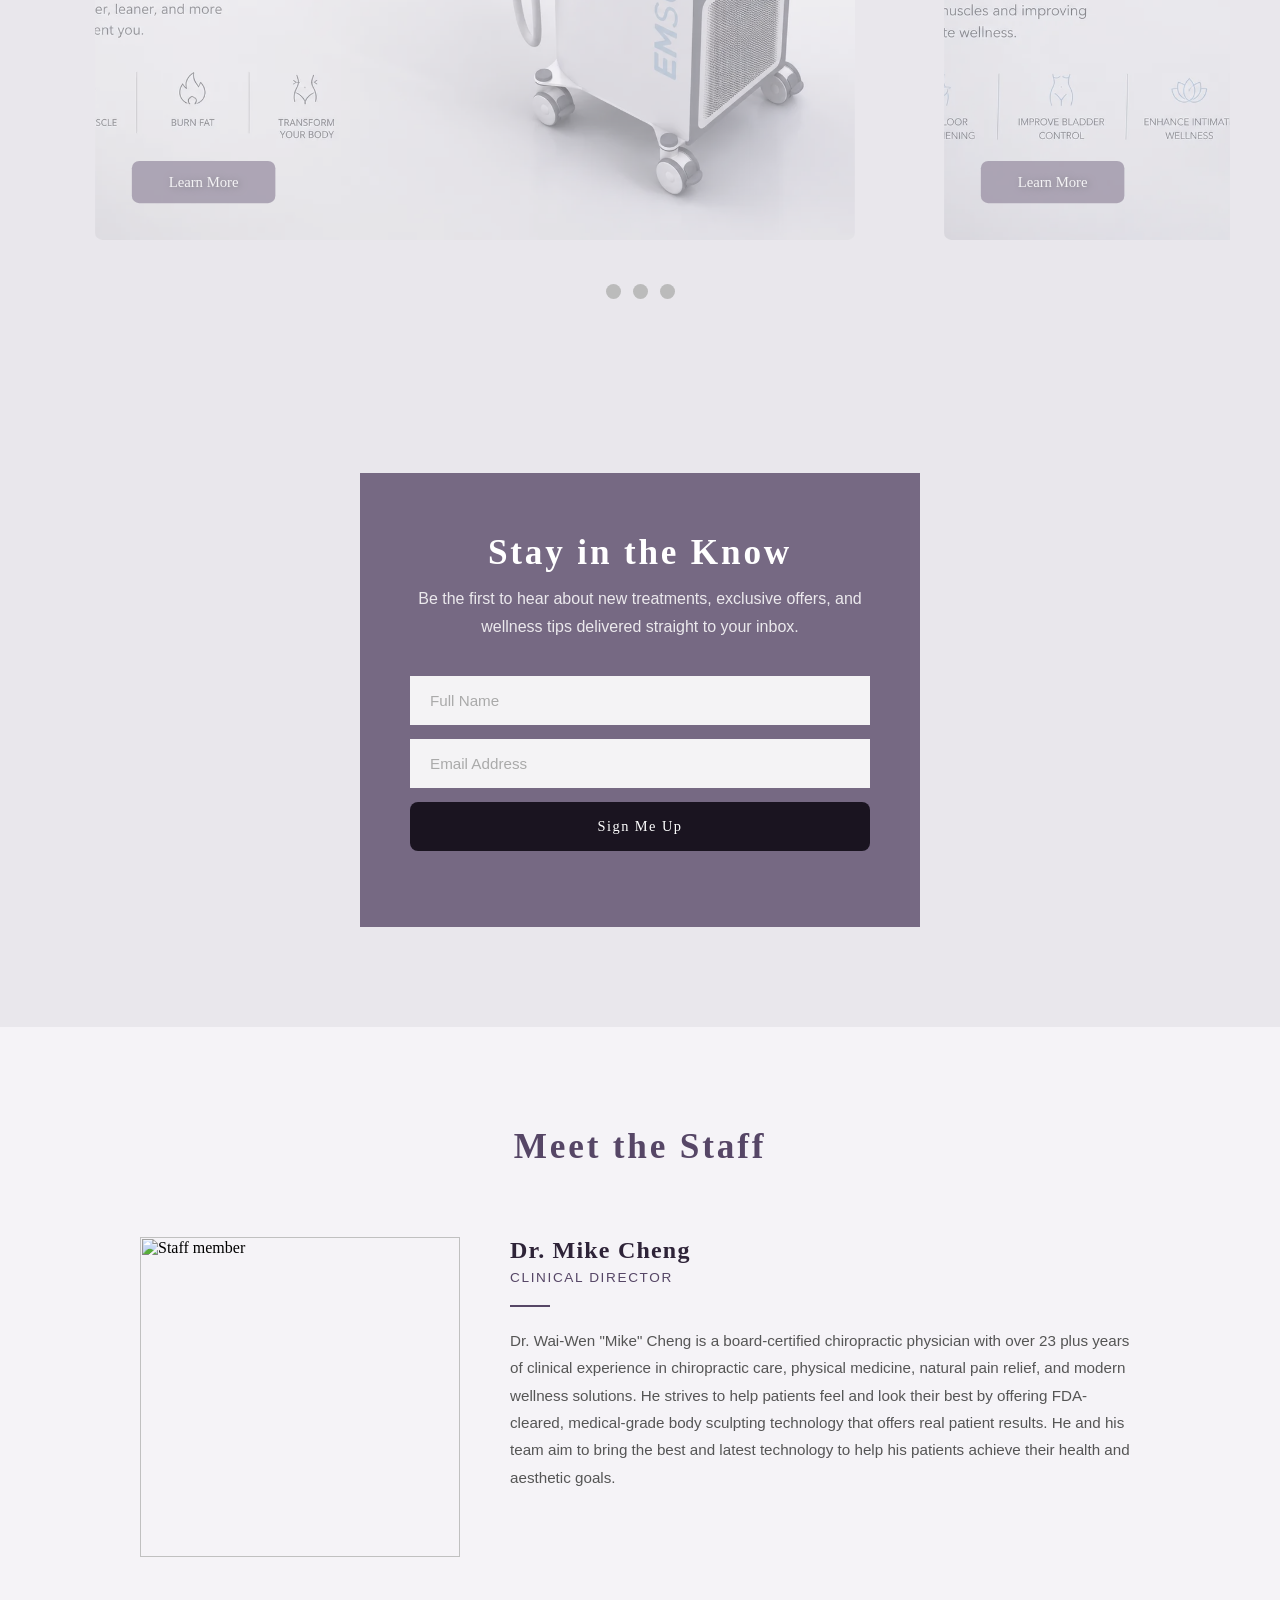
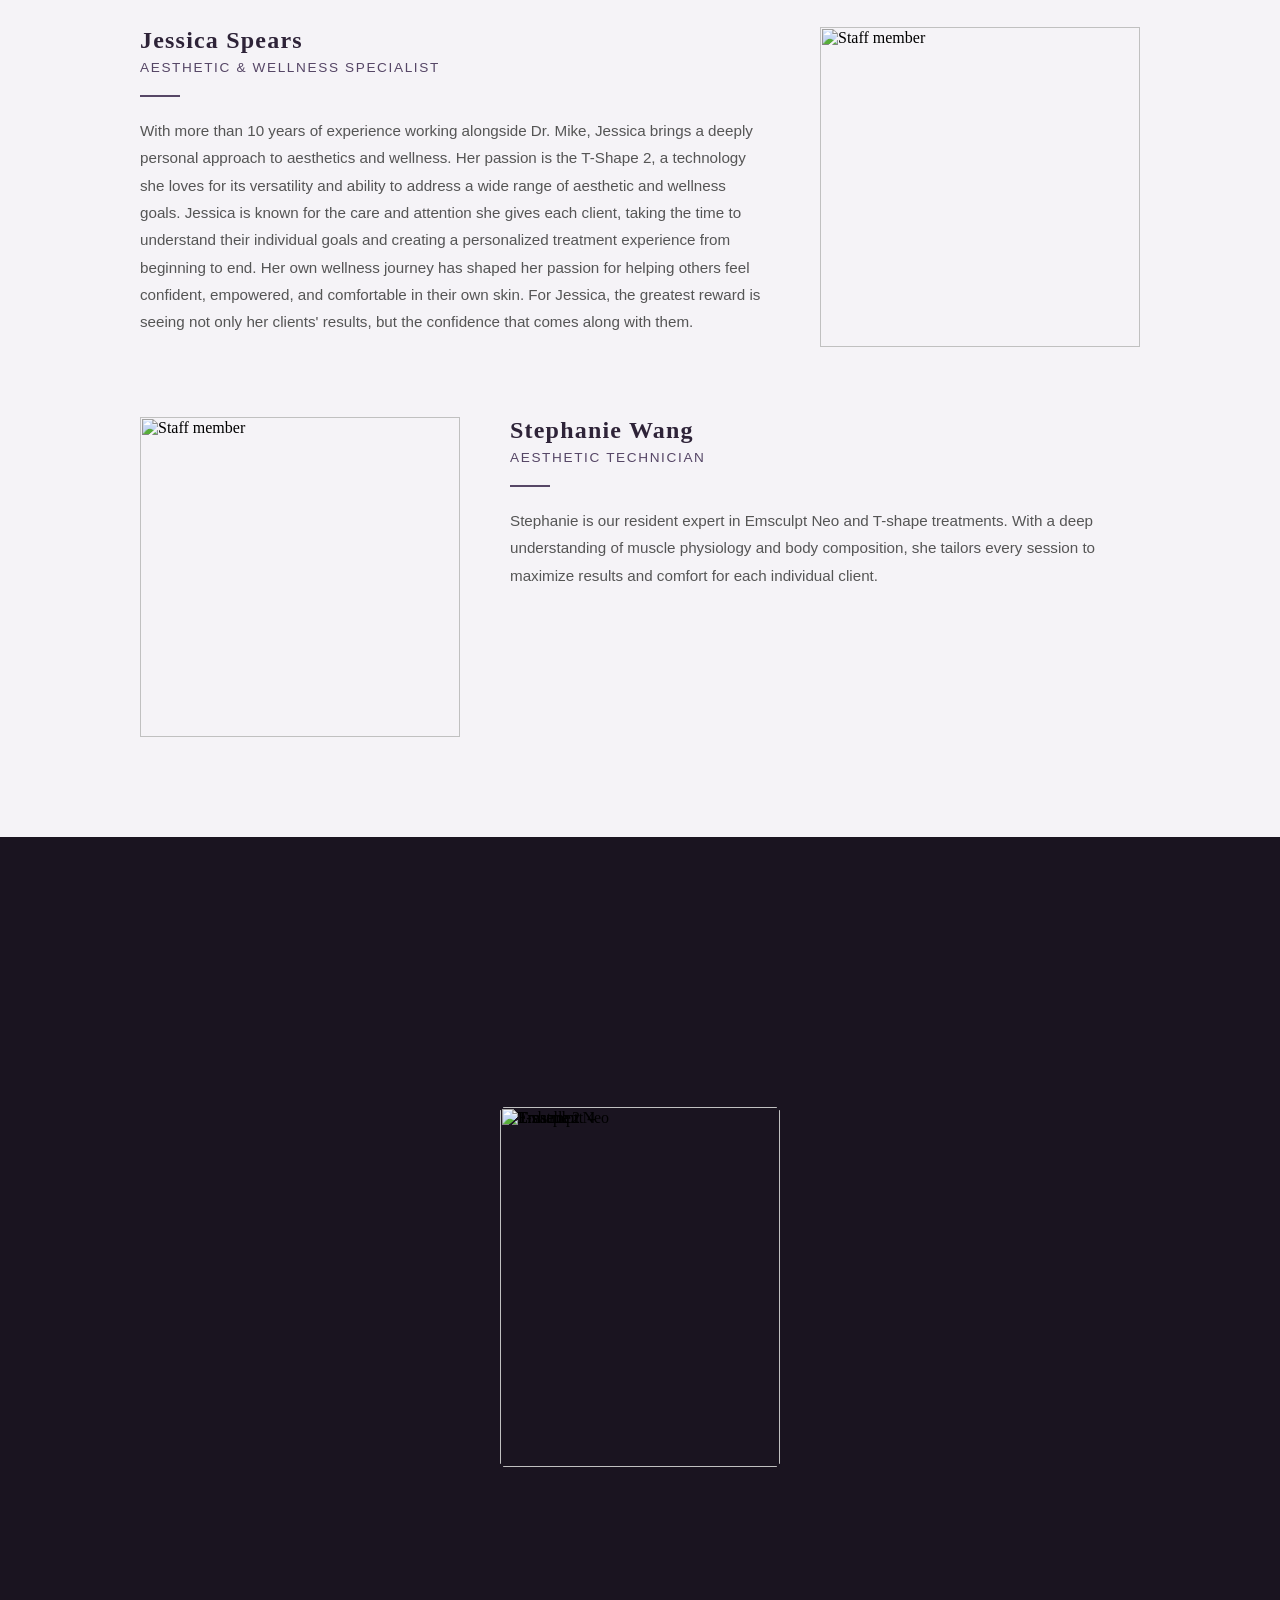
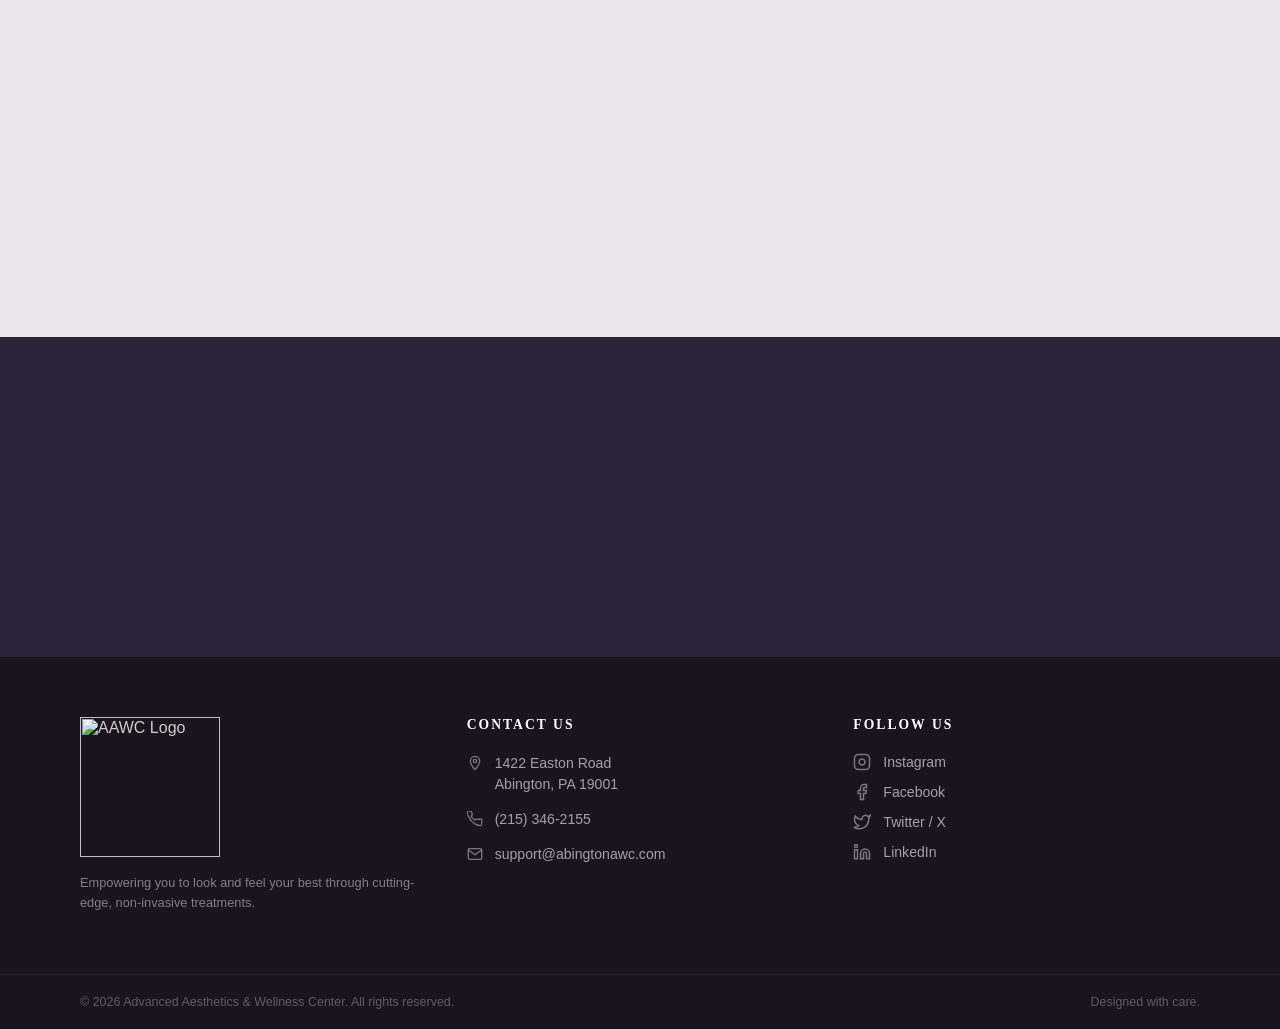
==== commit dee55317: "new image ad" ====
--- a/index.html
+++ b/index.html
@@ -7,7 +7,7 @@
     <title> Abington Aesthetics and Wellness Center </title>
     <link rel="icon" type="image/png" href="images/favicon.png">
     <link href="vendor/fonts.css" rel="stylesheet">
-    <link rel="preload" as="image" href="images/1000282971.webp" fetchpriority="high">
+    <link rel="preload" as="image" href="images/1000283043.webp" fetchpriority="high">
     <link rel="preload" as="image" href="images/ChatGPT Image Aug 24, 2026, 11_08_14 AM.webp" fetchpriority="high">
     <style>
         html, body {
@@ -664,7 +664,7 @@
                 <h2 id="fall-offer-title">Fall Transformation Special</h2>
             </div>
             <div class="fall-offer-art">
-                <img src="images/1000282971.webp" width="1024" height="1536" alt="Fall in love with you: T-Shape 2 fall transformation special with 6, 12, and 18 session packages for abs or thighs, facial treatments, and arms, with fall special pricing through November 30." id="fall-offer-description">
+                <img src="images/1000283043.webp" width="1024" height="1536" alt="Fall in love with you: T-Shape 2 fall transformation special with 6 and 12 session packages for body treatments and facial treatments, with fall special pricing through November 30." id="fall-offer-description">
             </div>
             <div class="fall-offer-footer">
                 <a class="fall-offer-book" href="https://practice.chirotouch.com/portal/comprehensiveChiropracticandRehabInc" target="_blank" rel="noopener noreferrer">
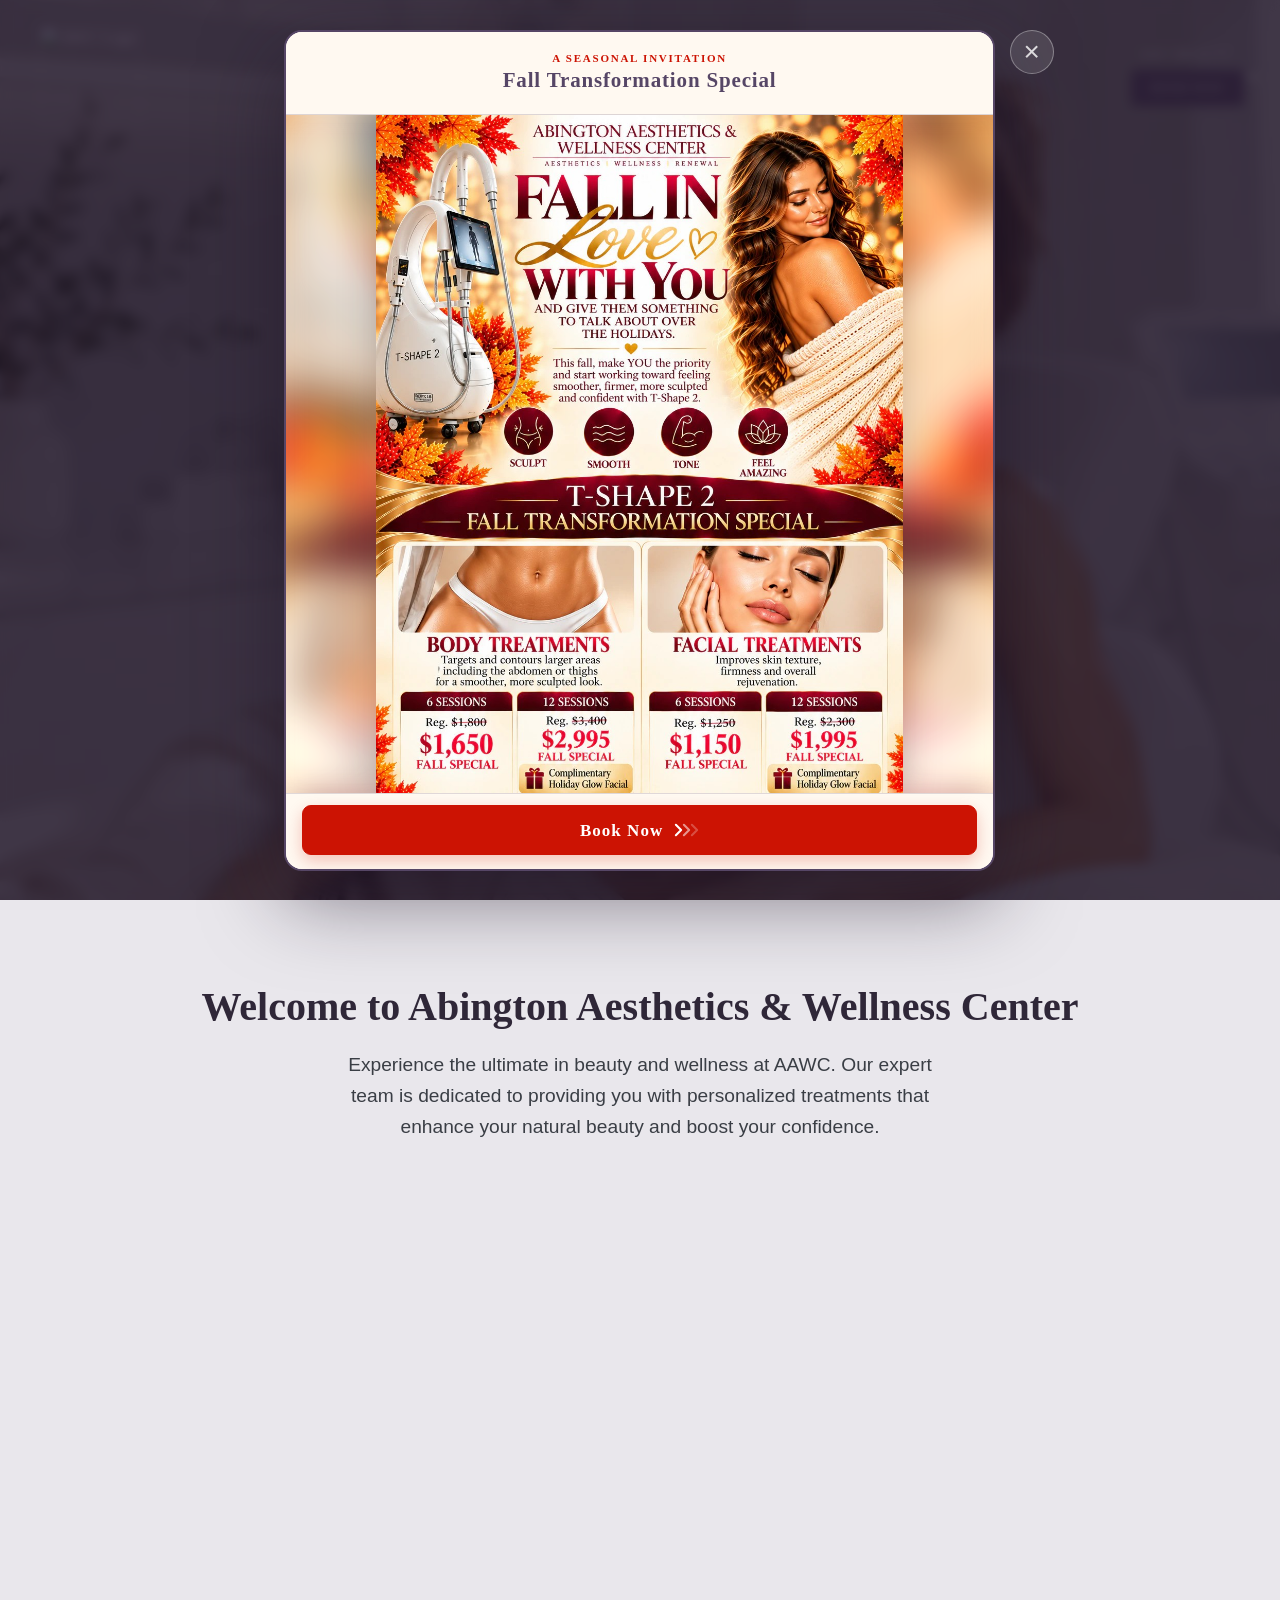
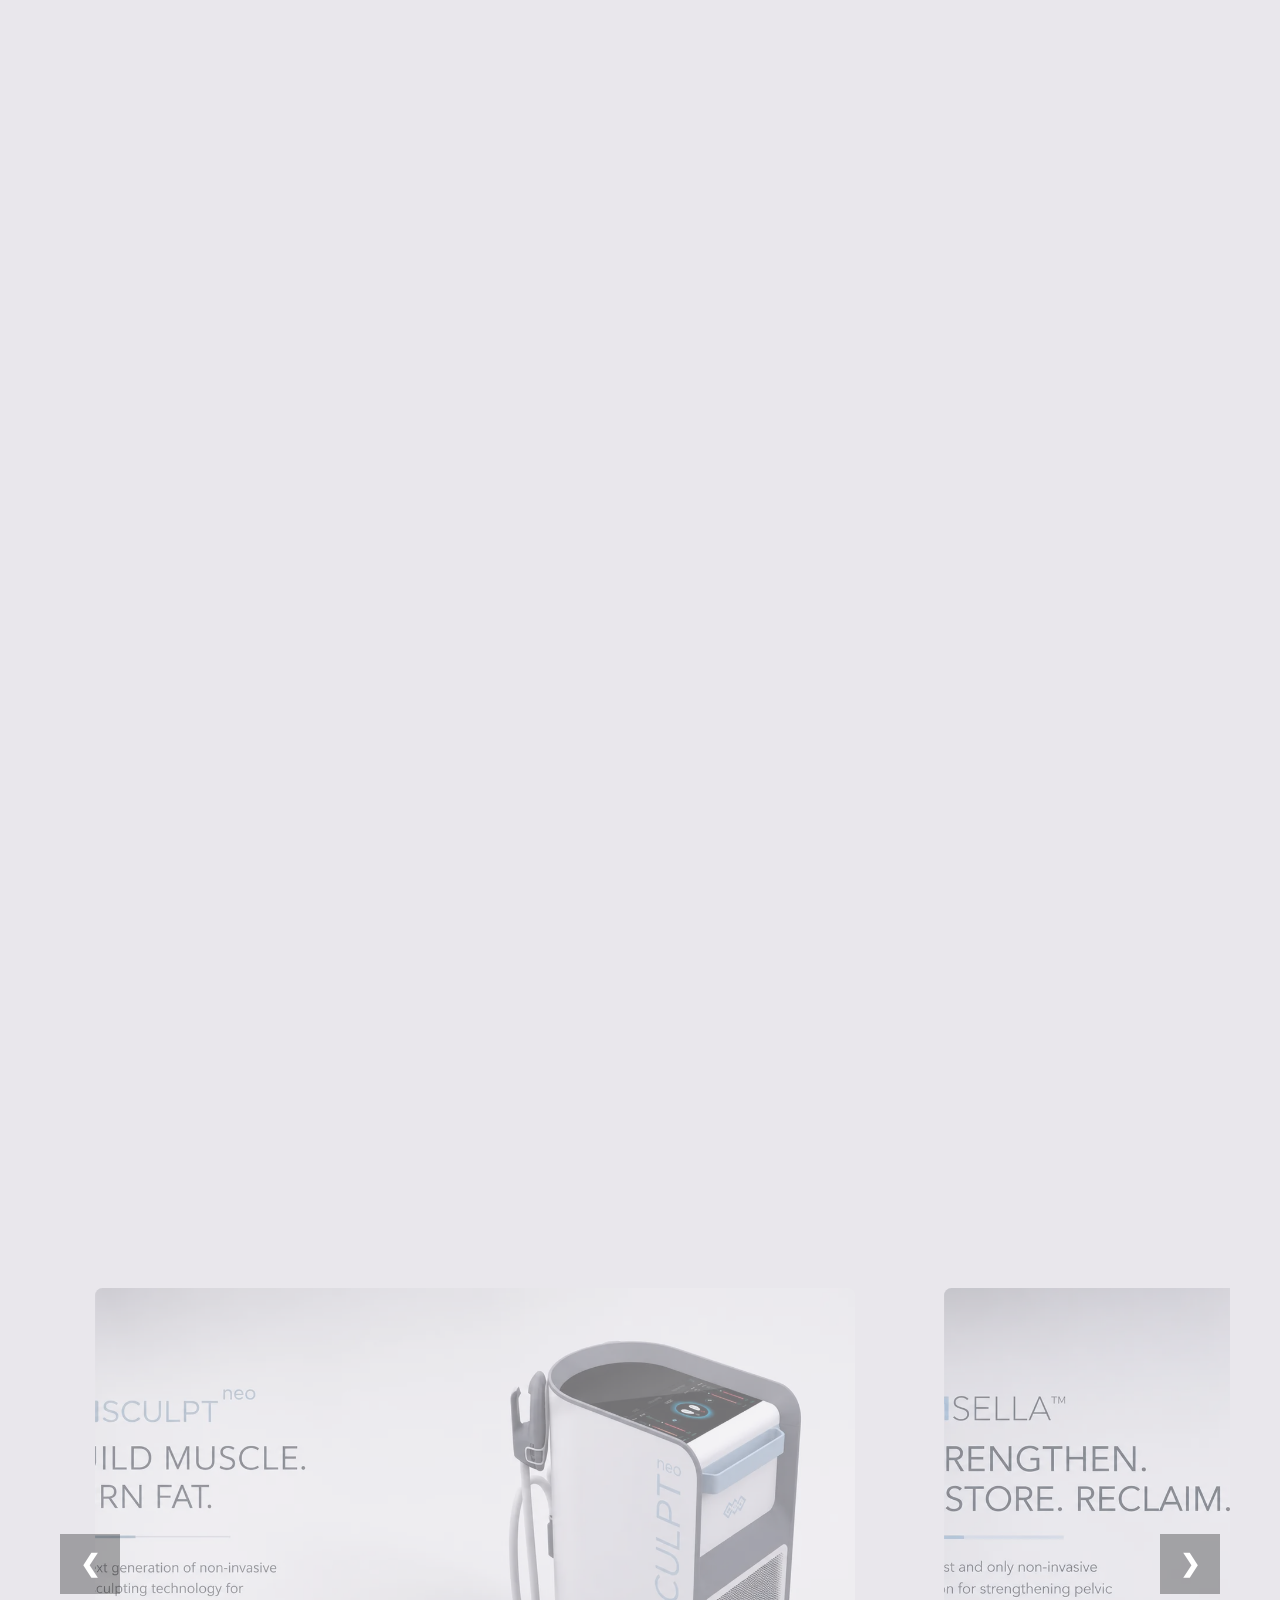
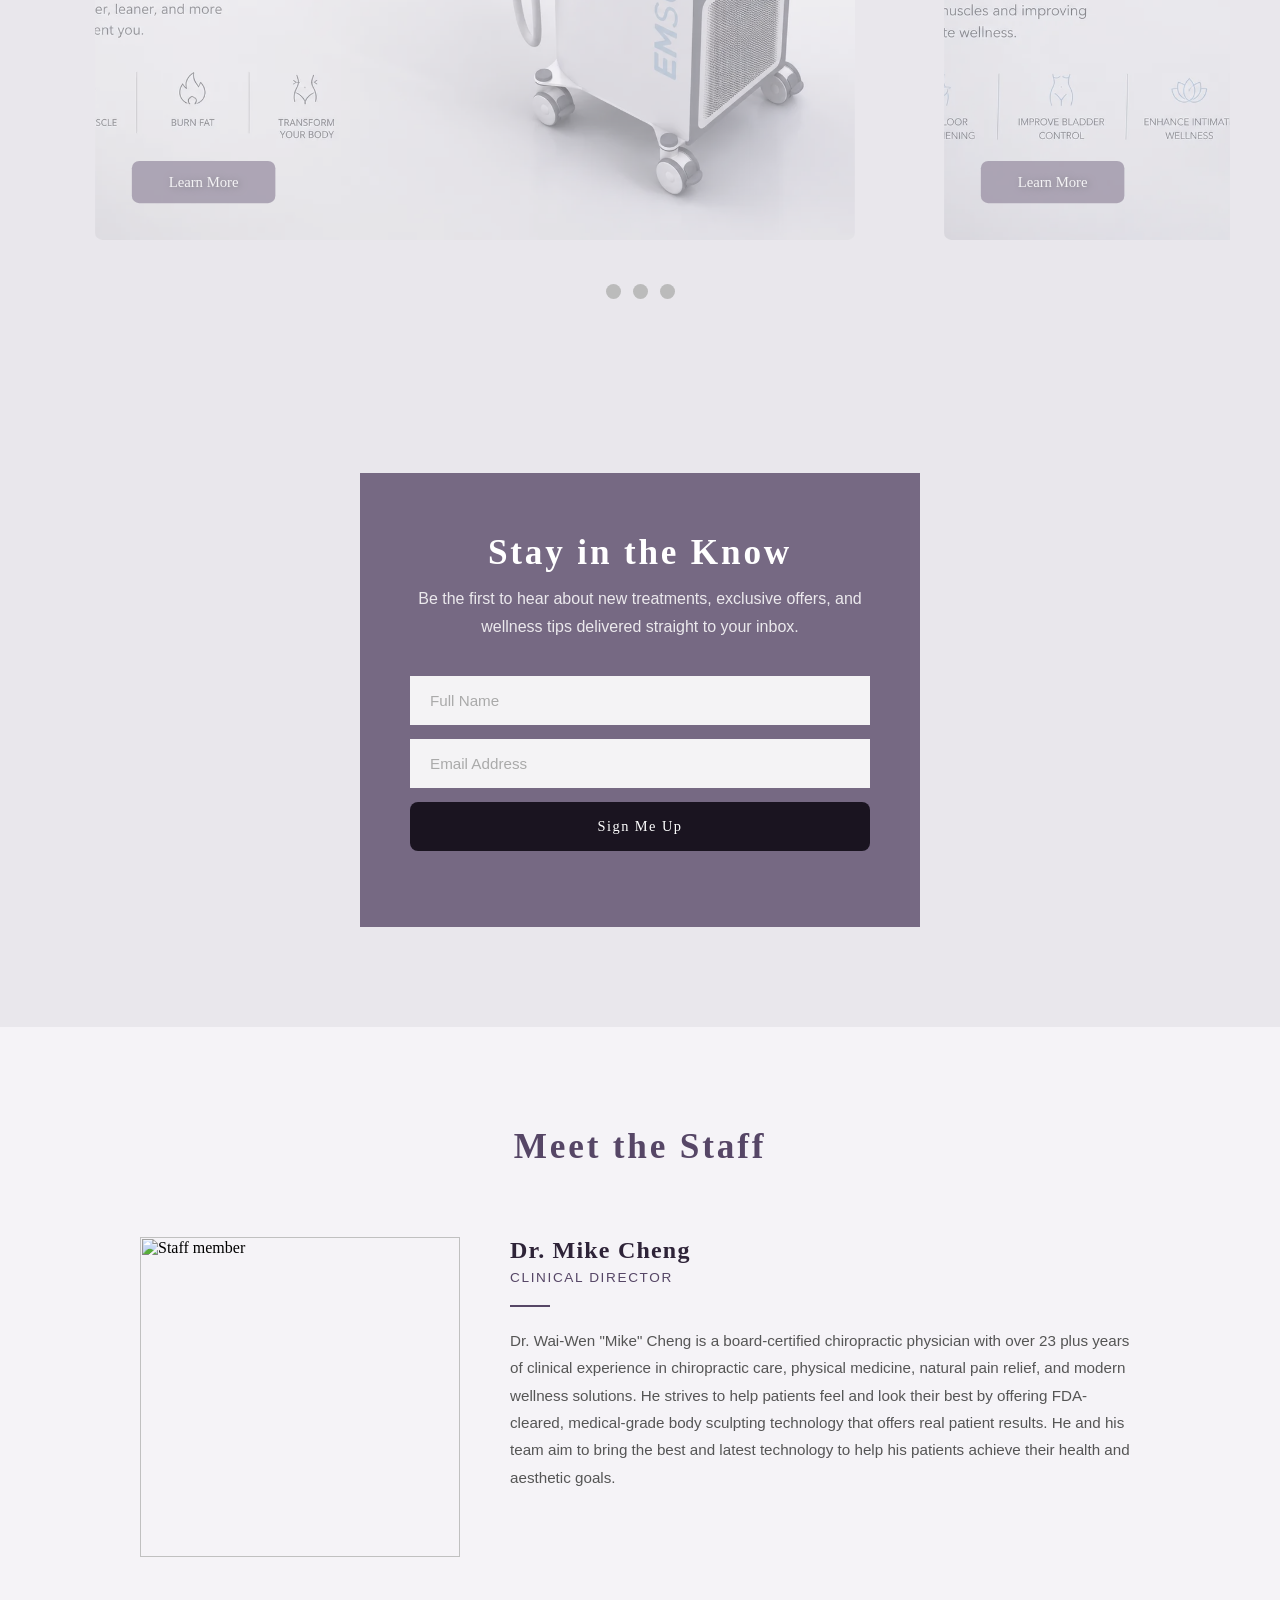
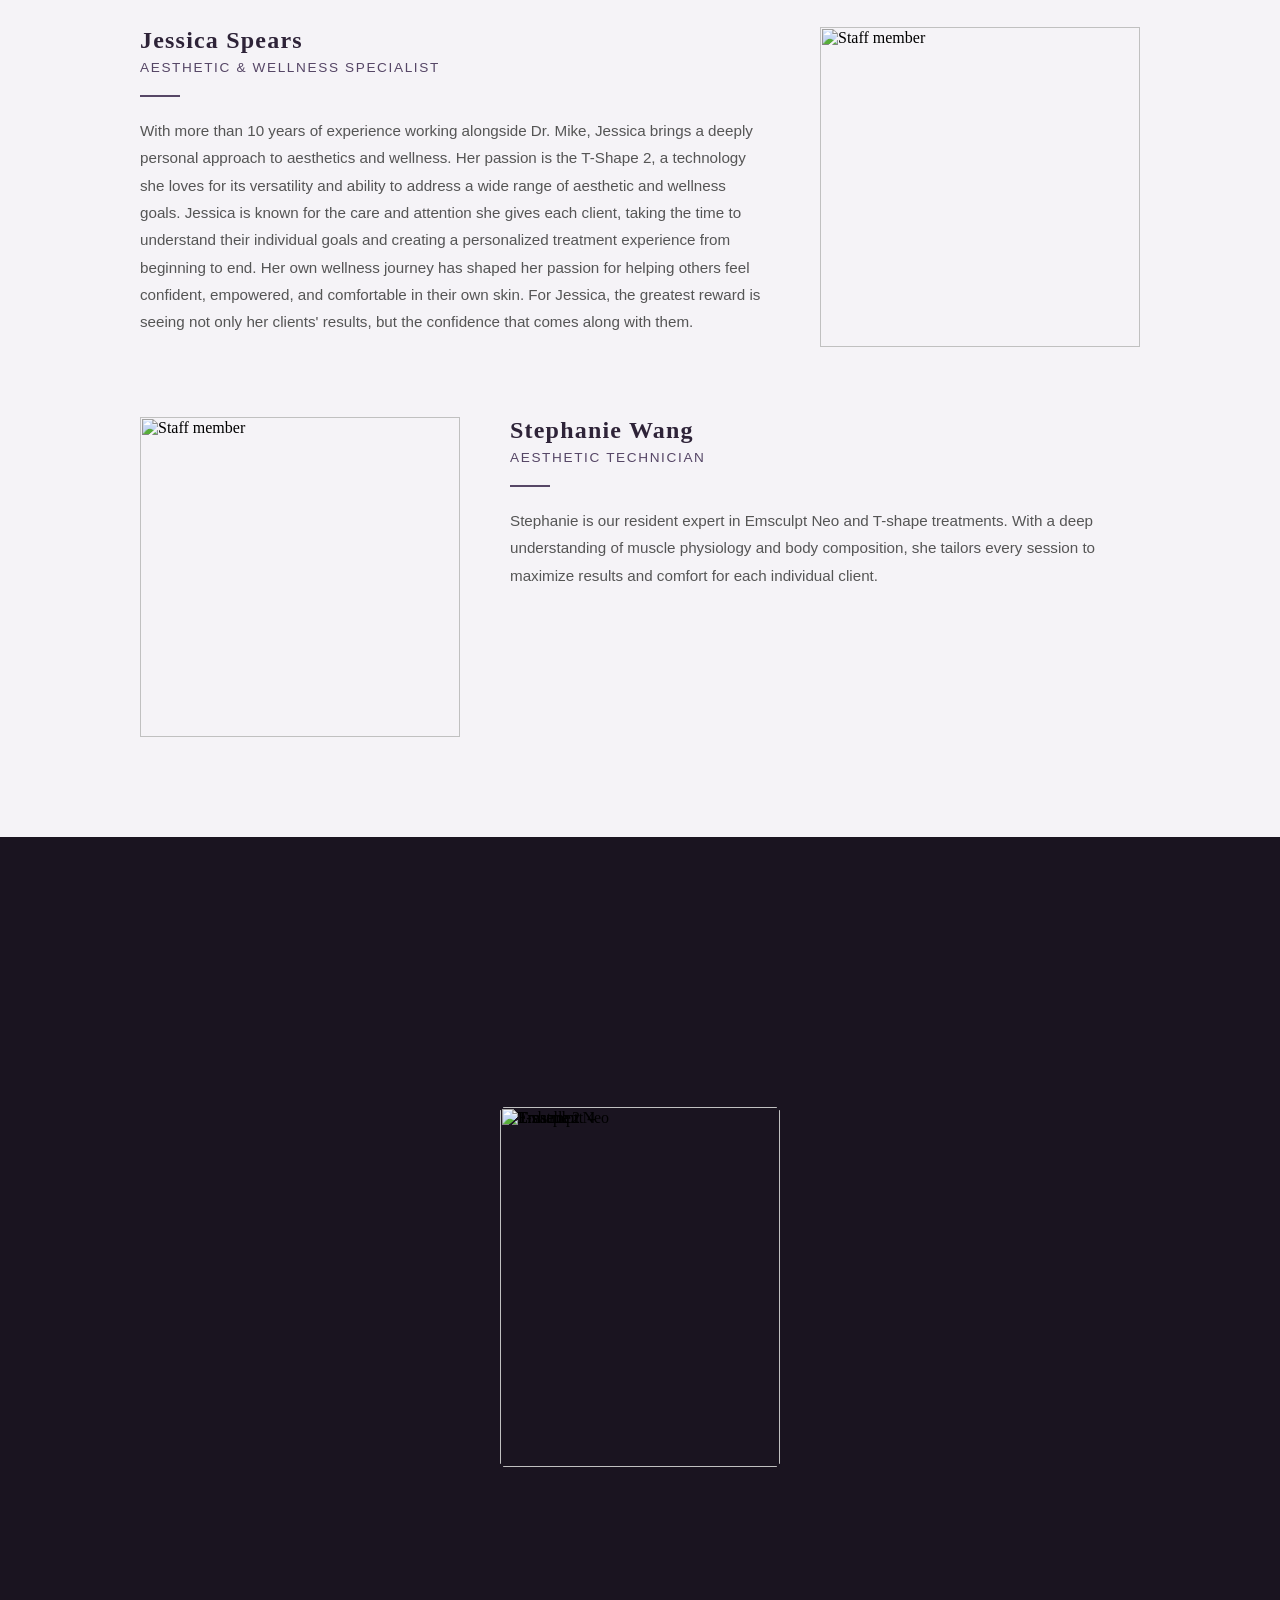
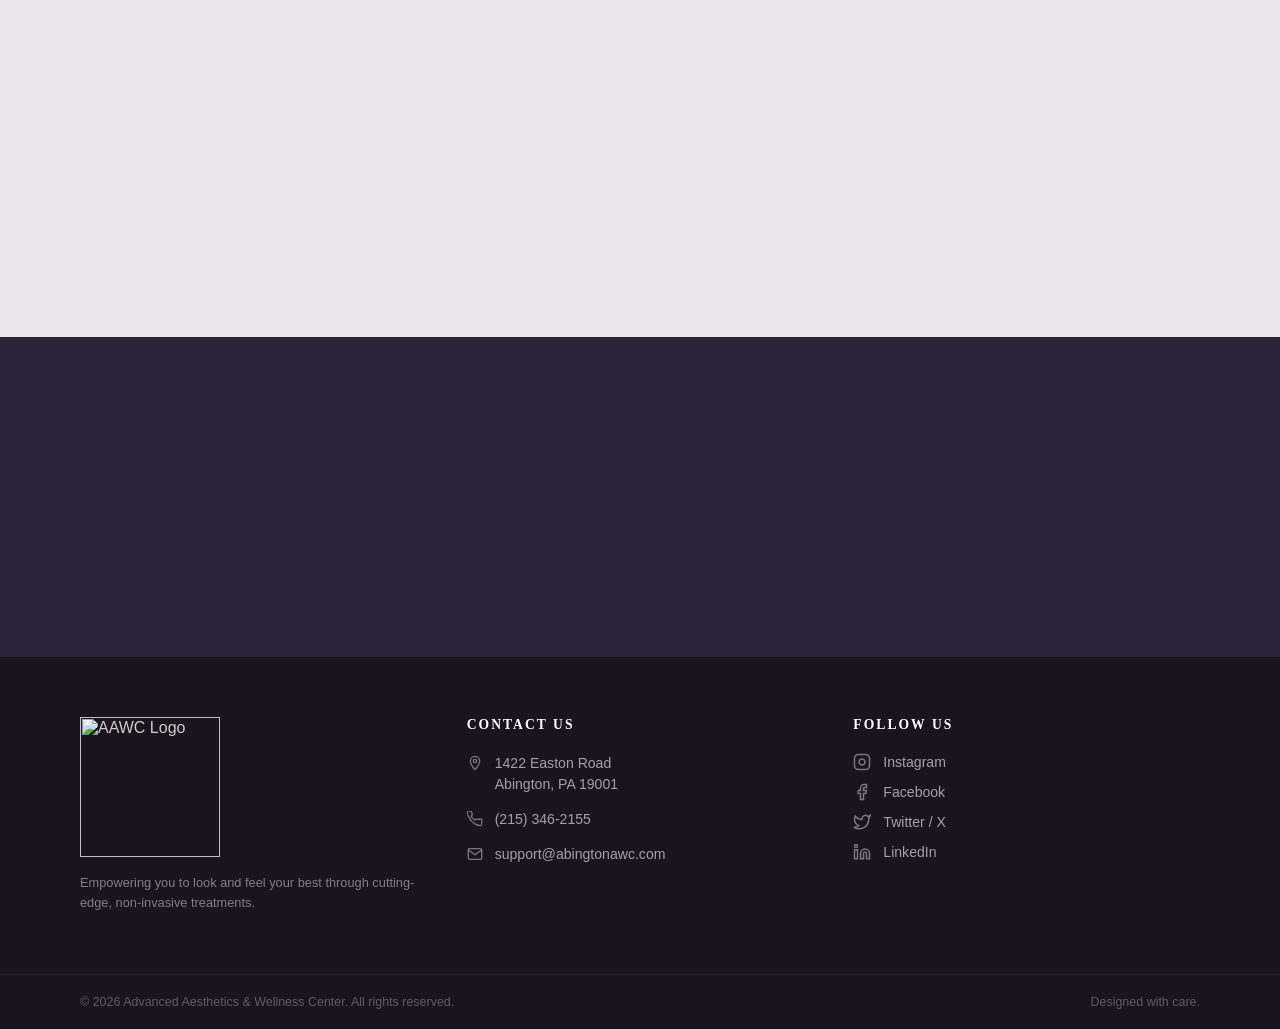
==== commit 465acf2d: "fix image" ====
--- a/index.html
+++ b/index.html
@@ -7,7 +7,7 @@
     <title> Abington Aesthetics and Wellness Center </title>
     <link rel="icon" type="image/png" href="images/favicon.png">
     <link href="vendor/fonts.css" rel="stylesheet">
-    <link rel="preload" as="image" href="images/1000283043.webp" fetchpriority="high">
+    <link rel="preload" as="image" href="images/1000283043.jpg" fetchpriority="high">
     <link rel="preload" as="image" href="images/ChatGPT Image Aug 24, 2026, 11_08_14 AM.webp" fetchpriority="high">
     <style>
         html, body {
@@ -664,7 +664,7 @@
                 <h2 id="fall-offer-title">Fall Transformation Special</h2>
             </div>
             <div class="fall-offer-art">
-                <img src="images/1000283043.webp" width="1024" height="1536" alt="Fall in love with you: T-Shape 2 fall transformation special with 6 and 12 session packages for body treatments and facial treatments, with fall special pricing through November 30." id="fall-offer-description">
+                <img src="images/1000283043.jpg" width="1024" height="1318" alt="Fall in love with you: T-Shape 2 fall transformation special with 6 and 12 session packages for body treatments and facial treatments, with fall special pricing through November 30." id="fall-offer-description">
             </div>
             <div class="fall-offer-footer">
                 <a class="fall-offer-book" href="https://practice.chirotouch.com/portal/comprehensiveChiropracticandRehabInc" target="_blank" rel="noopener noreferrer">
--- a/fall-offer.css
+++ b/fall-offer.css
@@ -48,14 +48,19 @@
     animation: fall-offer-backdrop-out 520ms ease-in both;
 }
 
-/* The flyer is 2:3 portrait, so the card width follows the available screen height */
+/* The flyer is 1024x1318. Its height follows the screen; the card is wider than the
+   flyer so the sides reach further across the screen, filled with a blurred copy of it. */
 .fall-offer-card {
+    --offer-ratio: 0.777;
+    --offer-side-extra: 1.35;
+    --offer-max-width: calc(100vw - 32px - var(--offer-side-space));
+    --offer-art-height: min(calc(92vh - var(--offer-chrome) - var(--offer-close-space)), calc(var(--offer-max-width) / var(--offer-ratio)));
+    --offer-art-height: min(calc(92dvh - var(--offer-chrome) - var(--offer-close-space)), calc(var(--offer-max-width) / var(--offer-ratio)));
     position: relative;
     box-sizing: border-box;
     display: flex;
     flex-direction: column;
-    width: min(calc(100vw - 32px - var(--offer-side-space)), calc((92vh - var(--offer-chrome) - var(--offer-close-space)) * 2 / 3));
-    width: min(calc(100vw - 32px - var(--offer-side-space)), calc((92dvh - var(--offer-chrome) - var(--offer-close-space)) * 2 / 3));
+    width: min(var(--offer-max-width), calc(var(--offer-art-height) * var(--offer-ratio) * var(--offer-side-extra)));
     max-height: calc(100vh - 32px - var(--offer-close-space));
     max-height: calc(100dvh - 32px - var(--offer-close-space));
     overflow: hidden;
@@ -144,16 +149,30 @@
 .fall-offer-art {
     position: relative;
     z-index: 0;
-    flex: 1 1 auto;
+    flex: 0 1 auto;
+    height: var(--offer-art-height);
     min-height: 0;
-    overflow-y: auto;
+    overflow: hidden;
     background: #fff3df;
 }
 
+/* Blurred copy of the flyer filling the space beside it (--flyer is set by fall-offer.js) */
+.fall-offer-art::before {
+    content: "";
+    position: absolute;
+    inset: -30px;
+    background: var(--flyer, none) center / cover no-repeat;
+    filter: blur(22px) brightness(1.05) saturate(1.1);
+    opacity: 0.85;
+}
+
 .fall-offer-art img {
+    position: relative;
     display: block;
     width: 100%;
-    height: auto;
+    height: 100%;
+    object-fit: contain;
+    filter: drop-shadow(0 0 18px rgba(52, 19, 13, 0.25));
 }
 
 .fall-offer-footer {
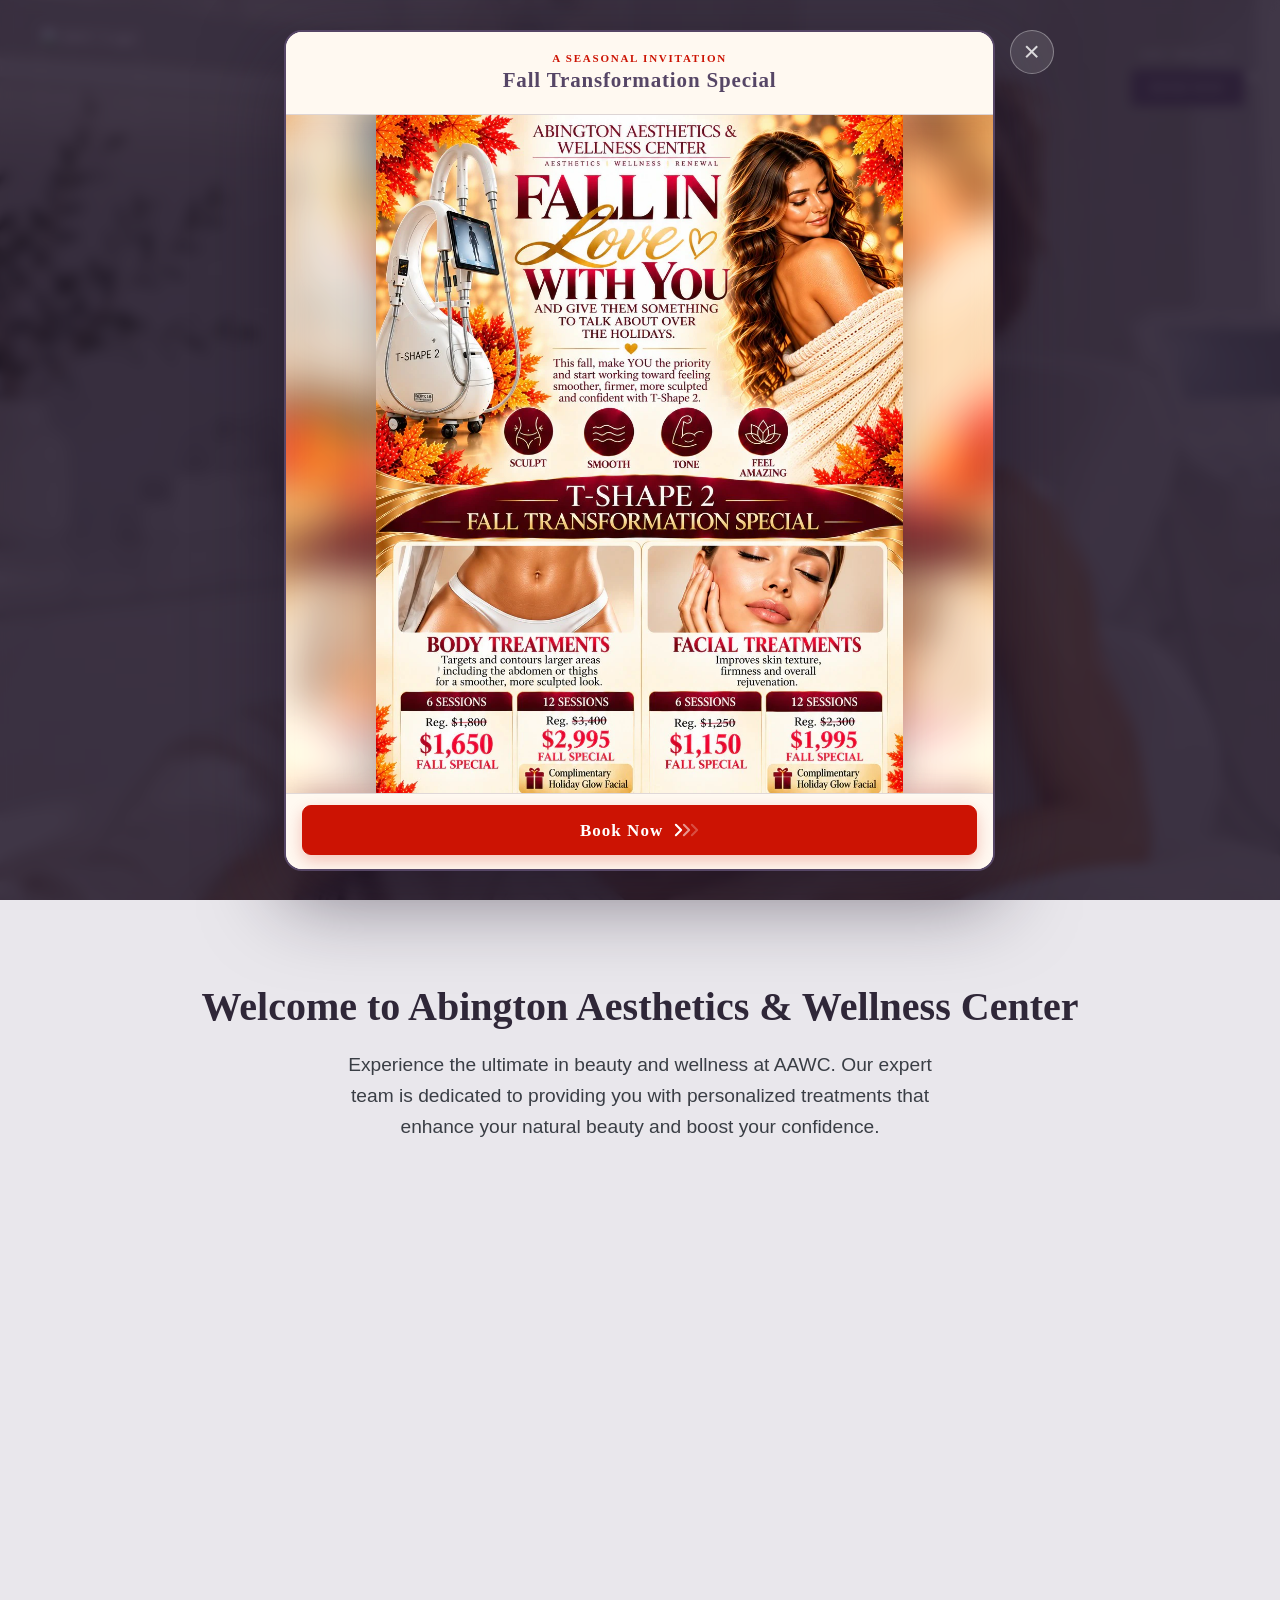
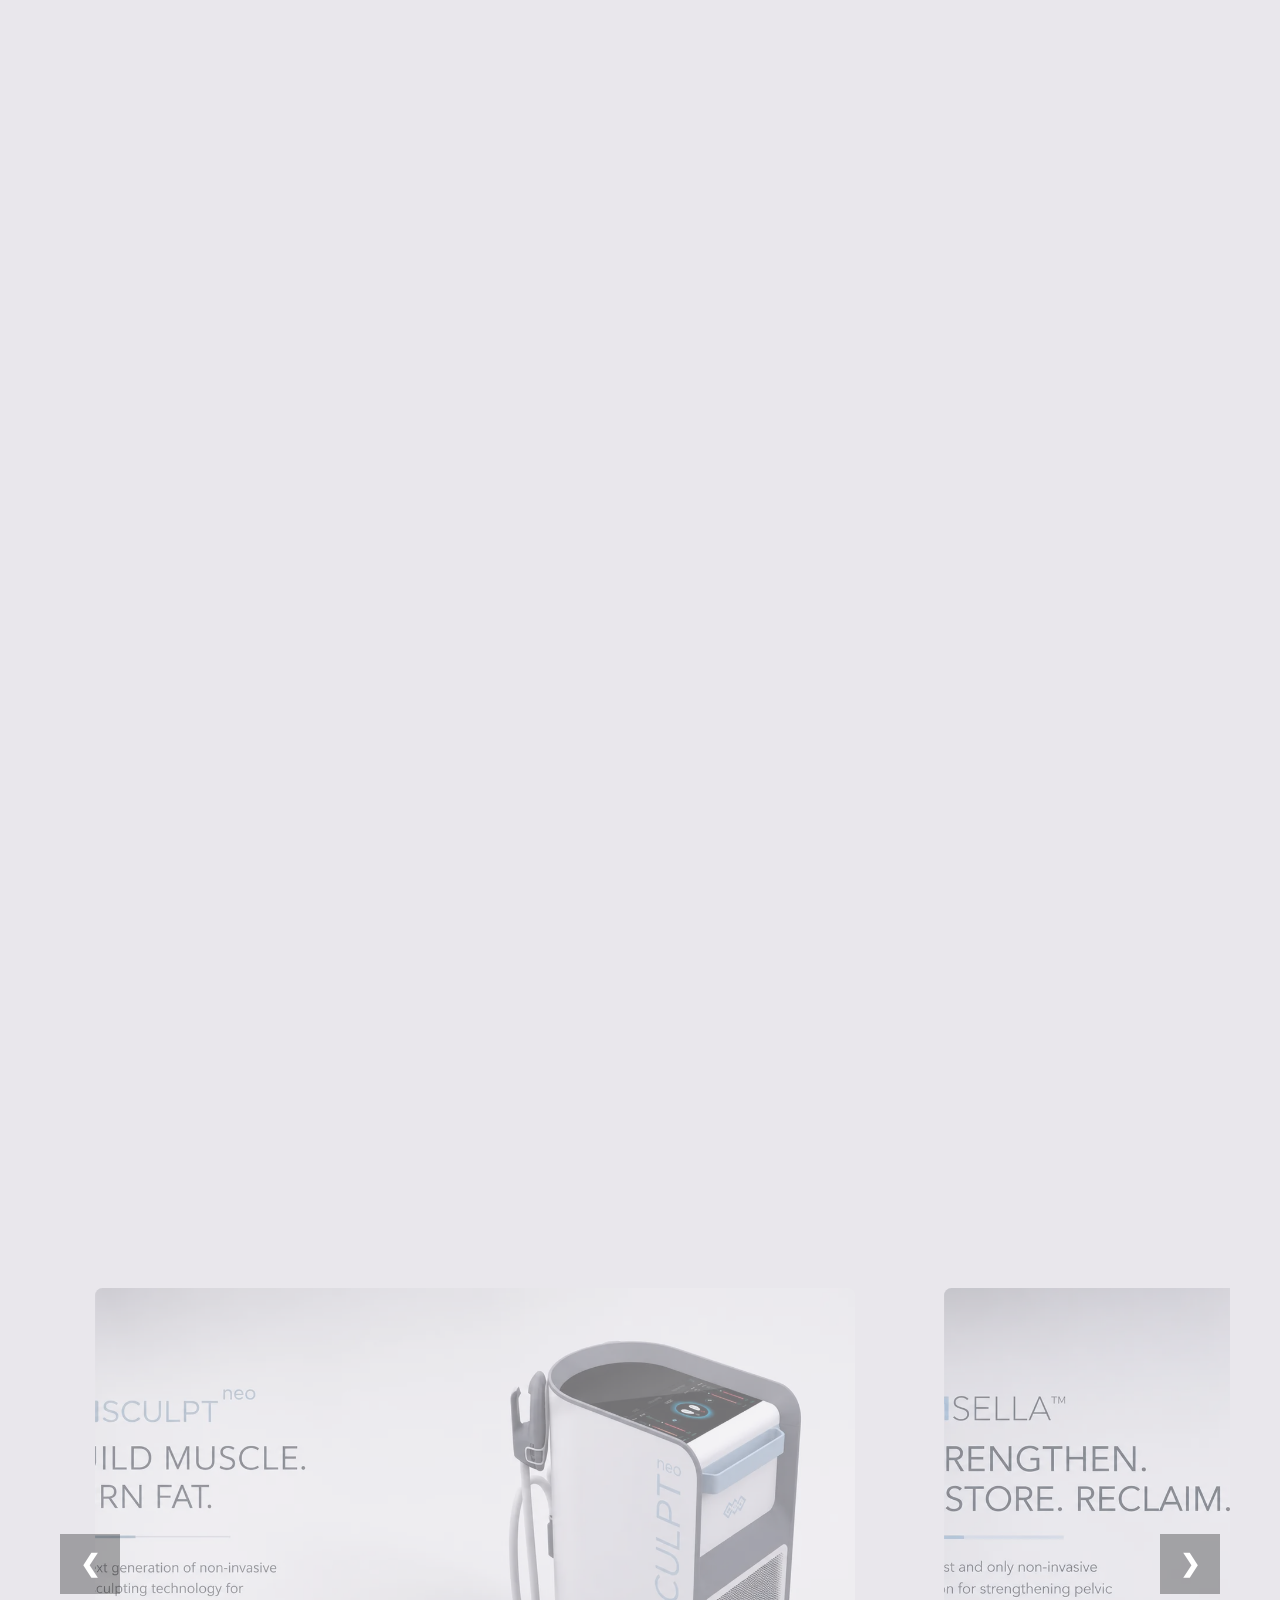
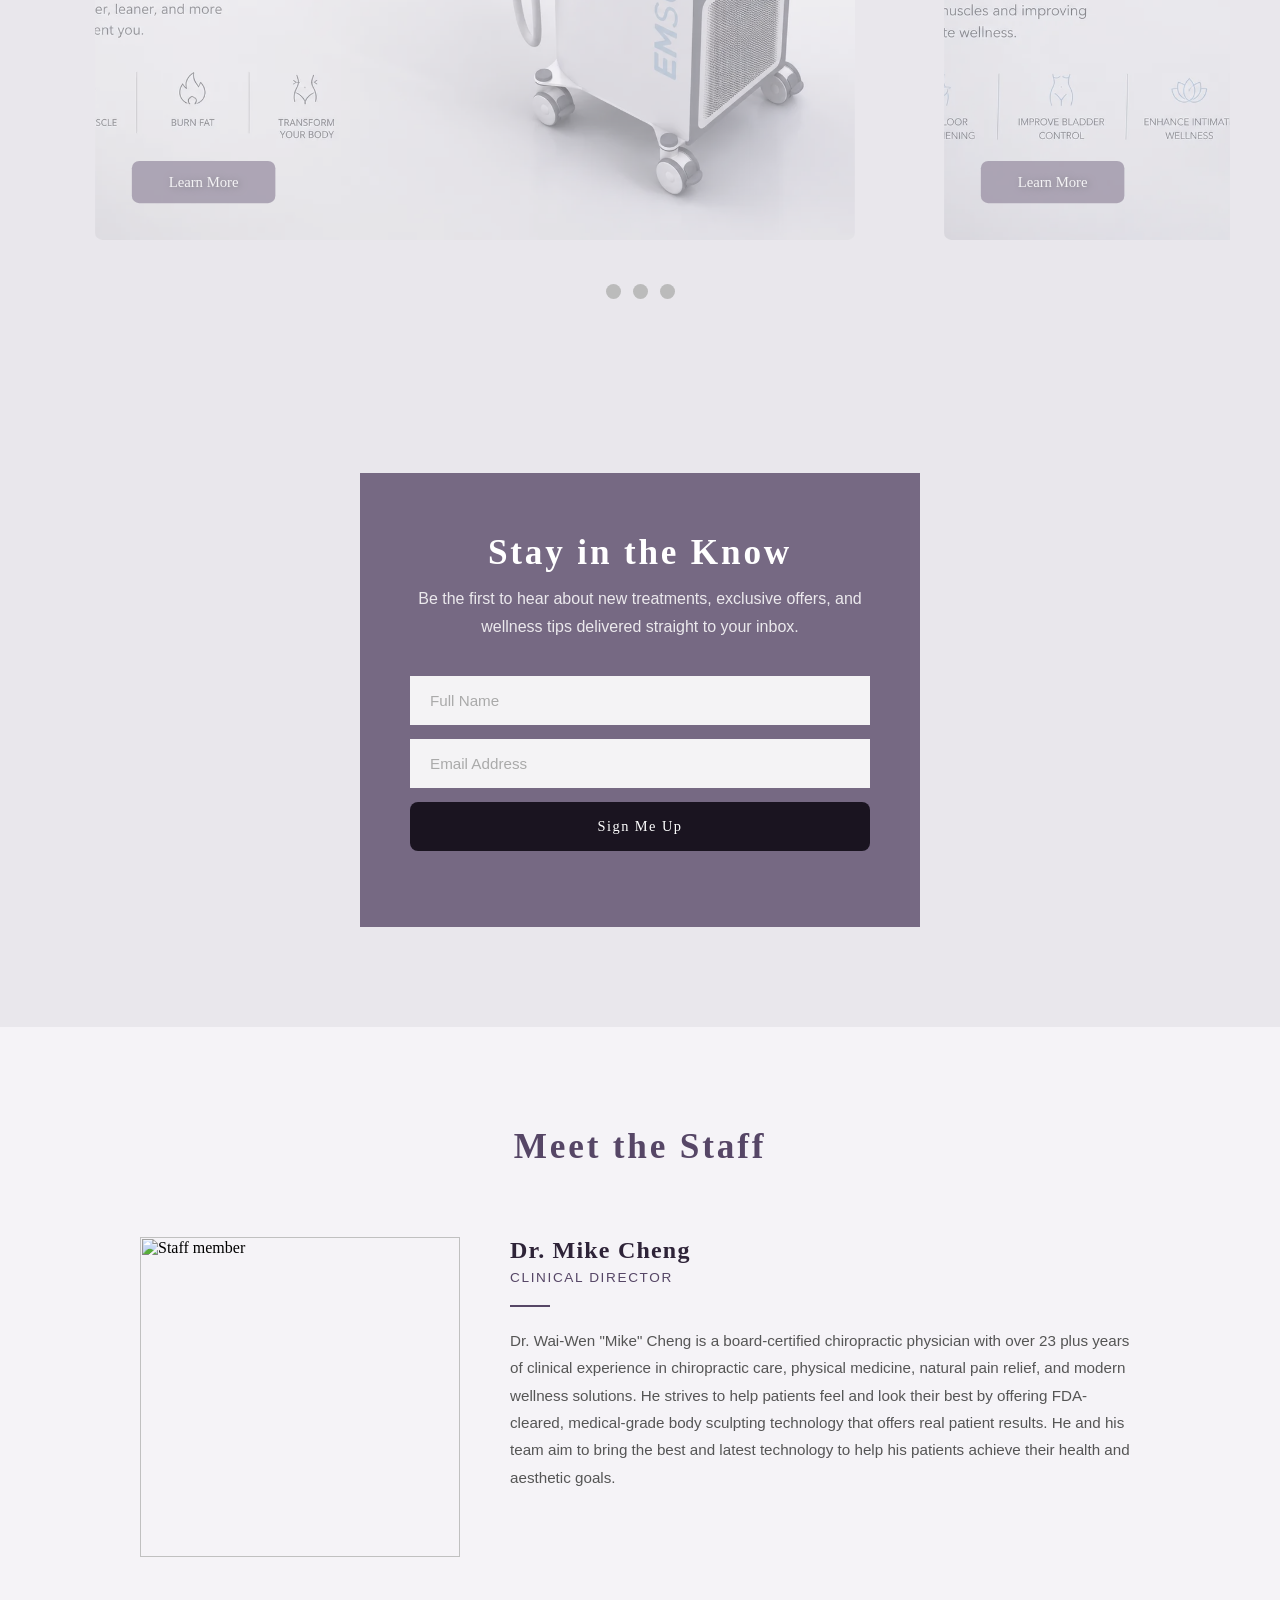
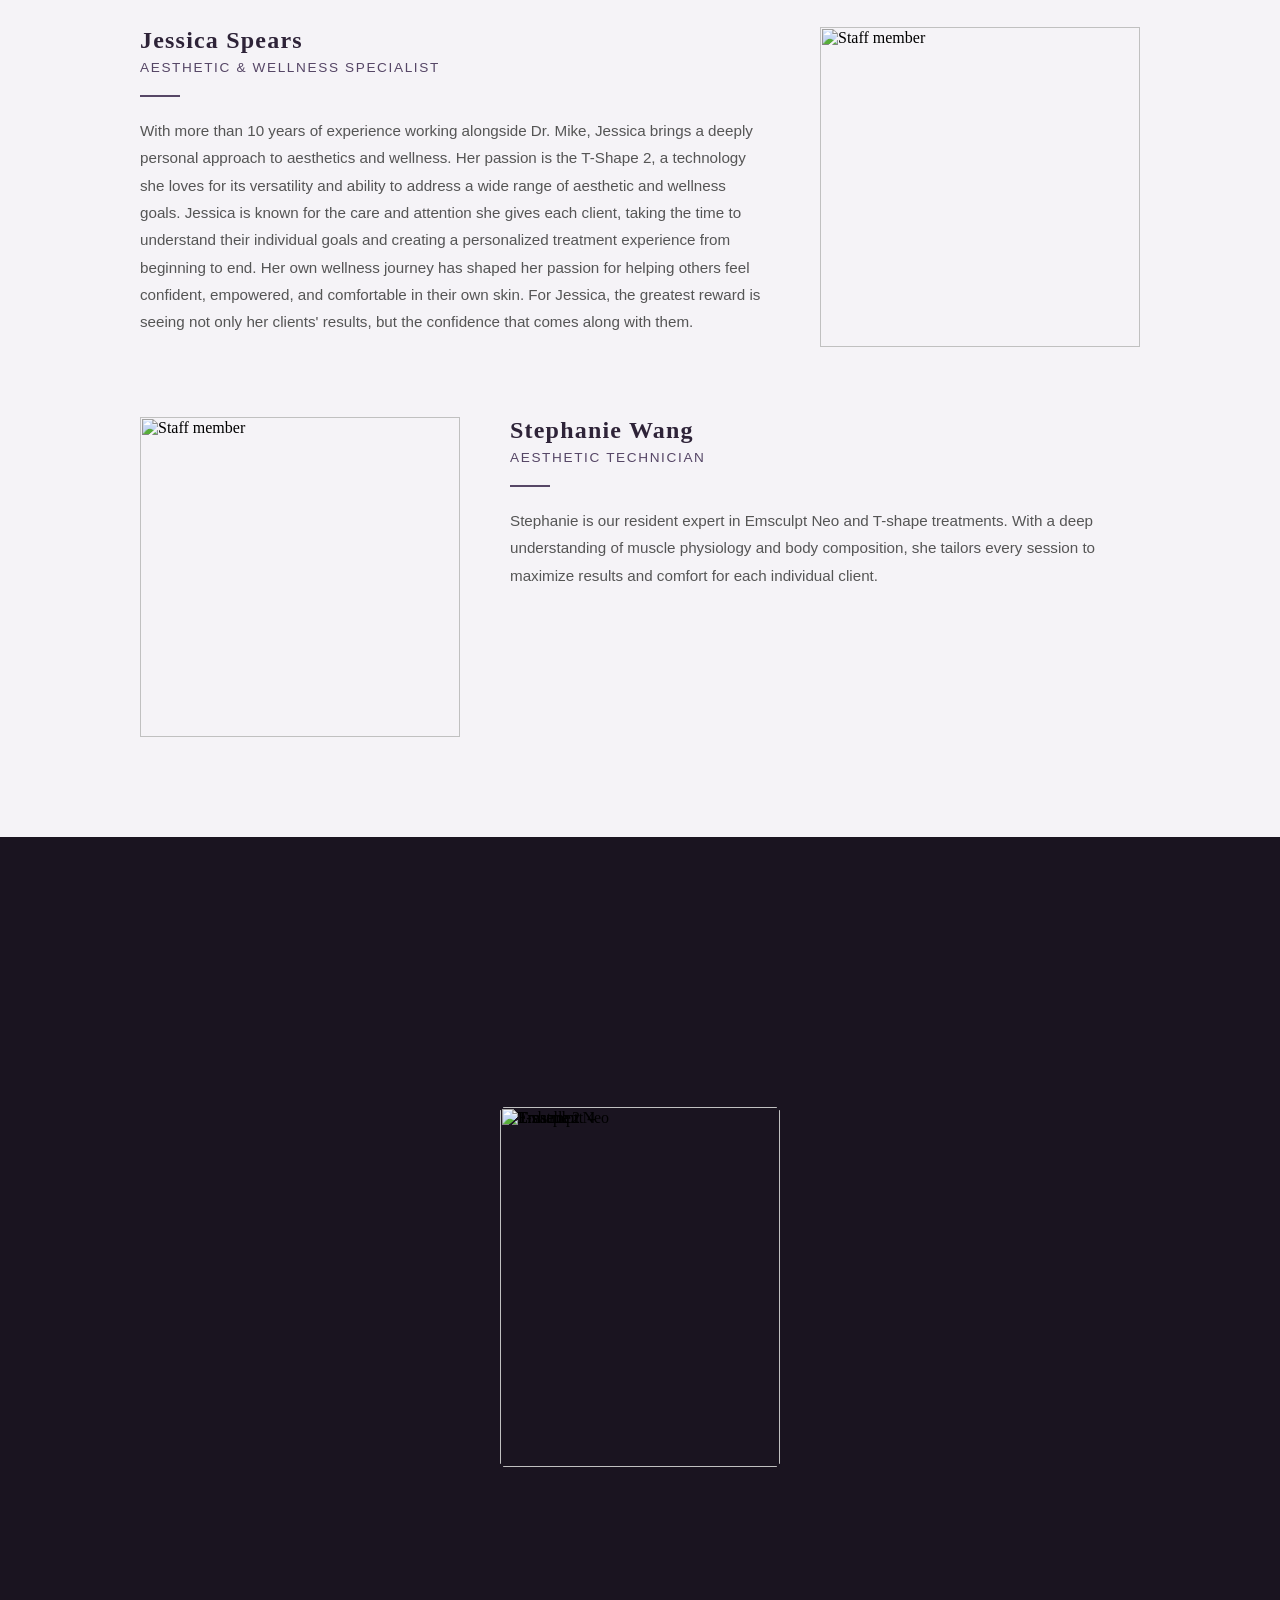
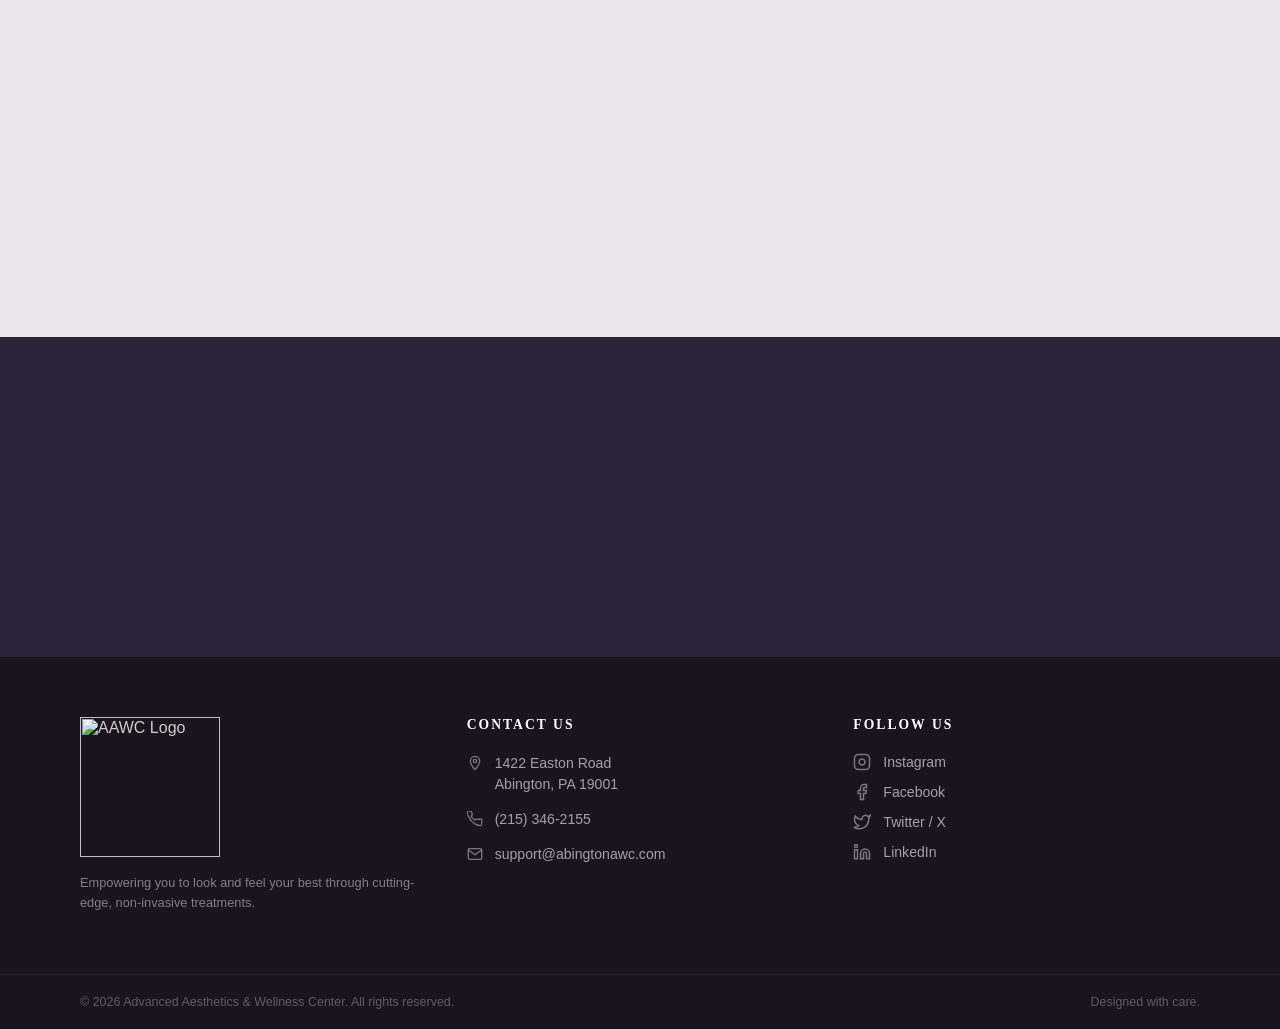
==== commit e7428602: "change to webp" ====
--- a/index.html
+++ b/index.html
@@ -7,7 +7,7 @@
     <title> Abington Aesthetics and Wellness Center </title>
     <link rel="icon" type="image/png" href="images/favicon.png">
     <link href="vendor/fonts.css" rel="stylesheet">
-    <link rel="preload" as="image" href="images/1000283043.jpg" fetchpriority="high">
+    <link rel="preload" as="image" href="images/1000283043.webp" fetchpriority="high">
     <link rel="preload" as="image" href="images/ChatGPT Image Aug 24, 2026, 11_08_14 AM.webp" fetchpriority="high">
     <style>
         html, body {
@@ -664,7 +664,7 @@
                 <h2 id="fall-offer-title">Fall Transformation Special</h2>
             </div>
             <div class="fall-offer-art">
-                <img src="images/1000283043.jpg" width="1024" height="1318" alt="Fall in love with you: T-Shape 2 fall transformation special with 6 and 12 session packages for body treatments and facial treatments, with fall special pricing through November 30." id="fall-offer-description">
+                <img src="images/1000283043.webp" width="1024" height="1318" alt="Fall in love with you: T-Shape 2 fall transformation special with 6 and 12 session packages for body treatments and facial treatments, with fall special pricing through November 30." id="fall-offer-description">
             </div>
             <div class="fall-offer-footer">
                 <a class="fall-offer-book" href="https://practice.chirotouch.com/portal/comprehensiveChiropracticandRehabInc" target="_blank" rel="noopener noreferrer">
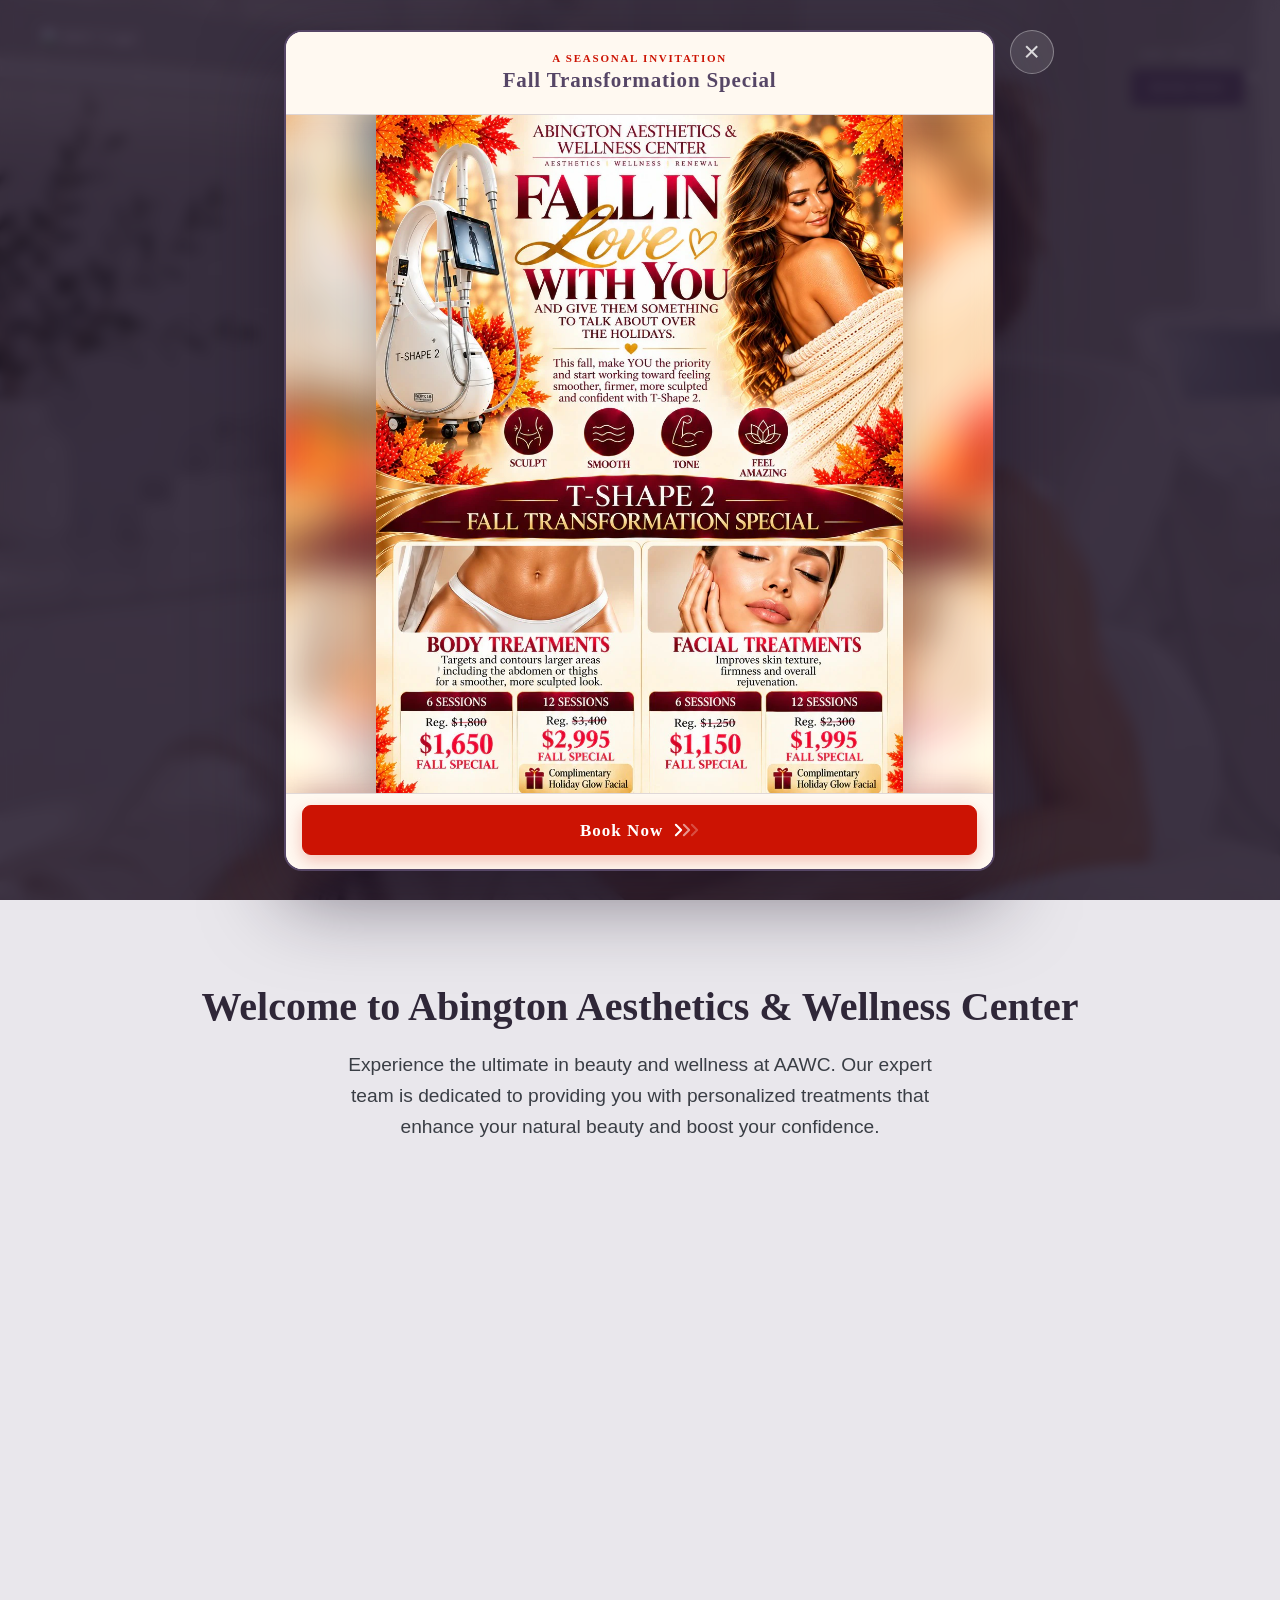
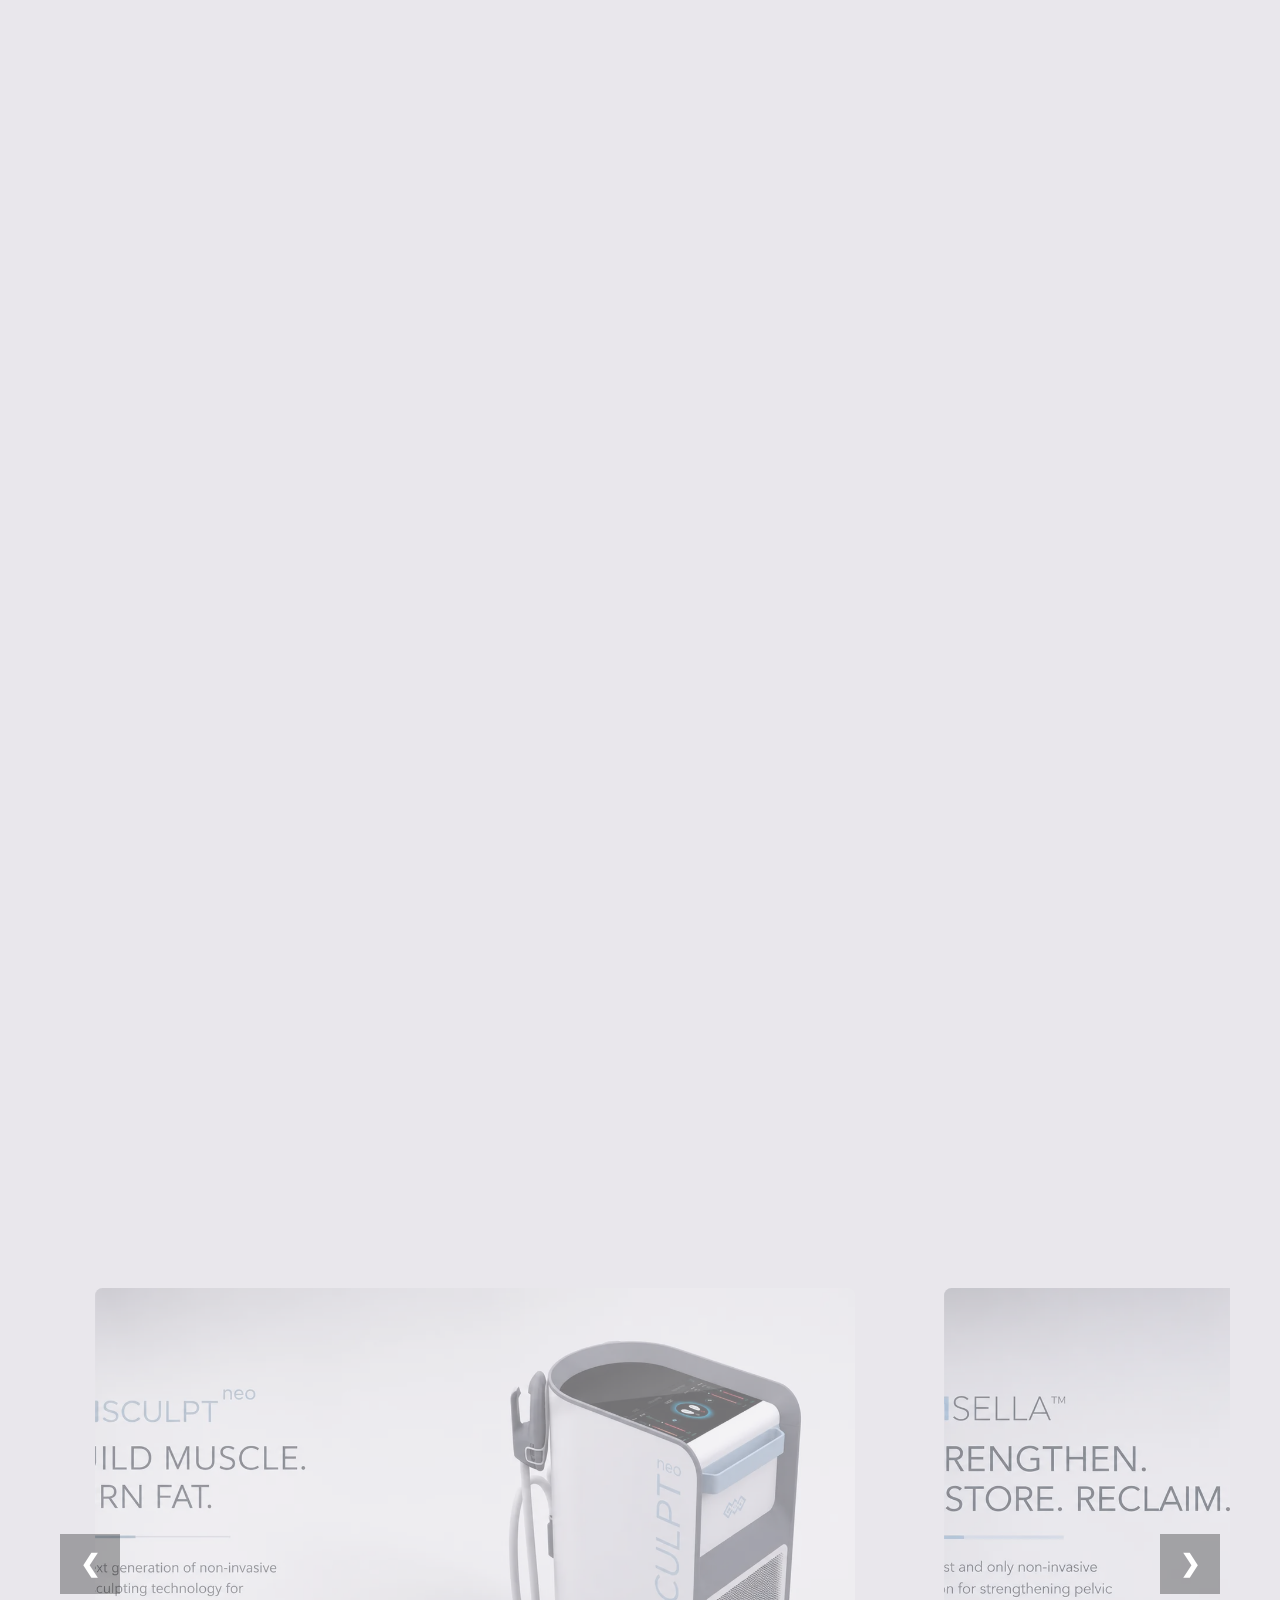
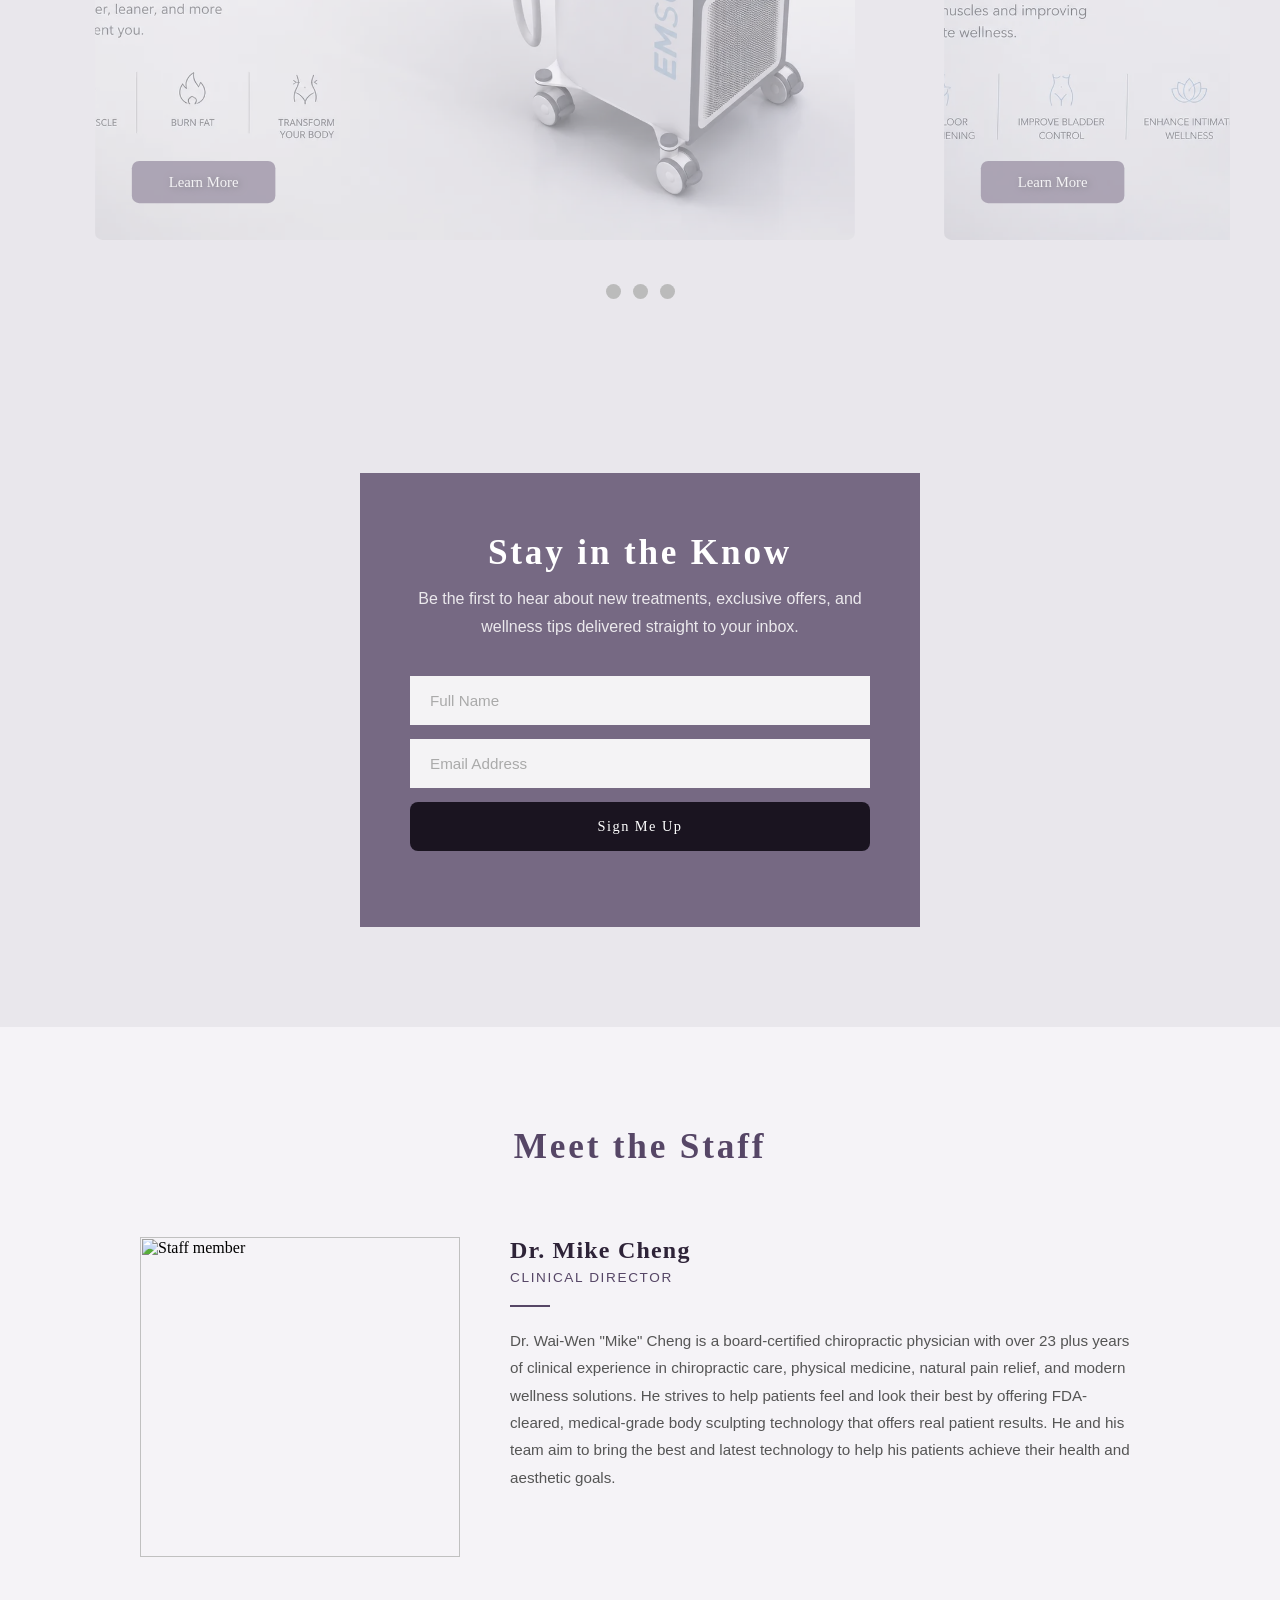
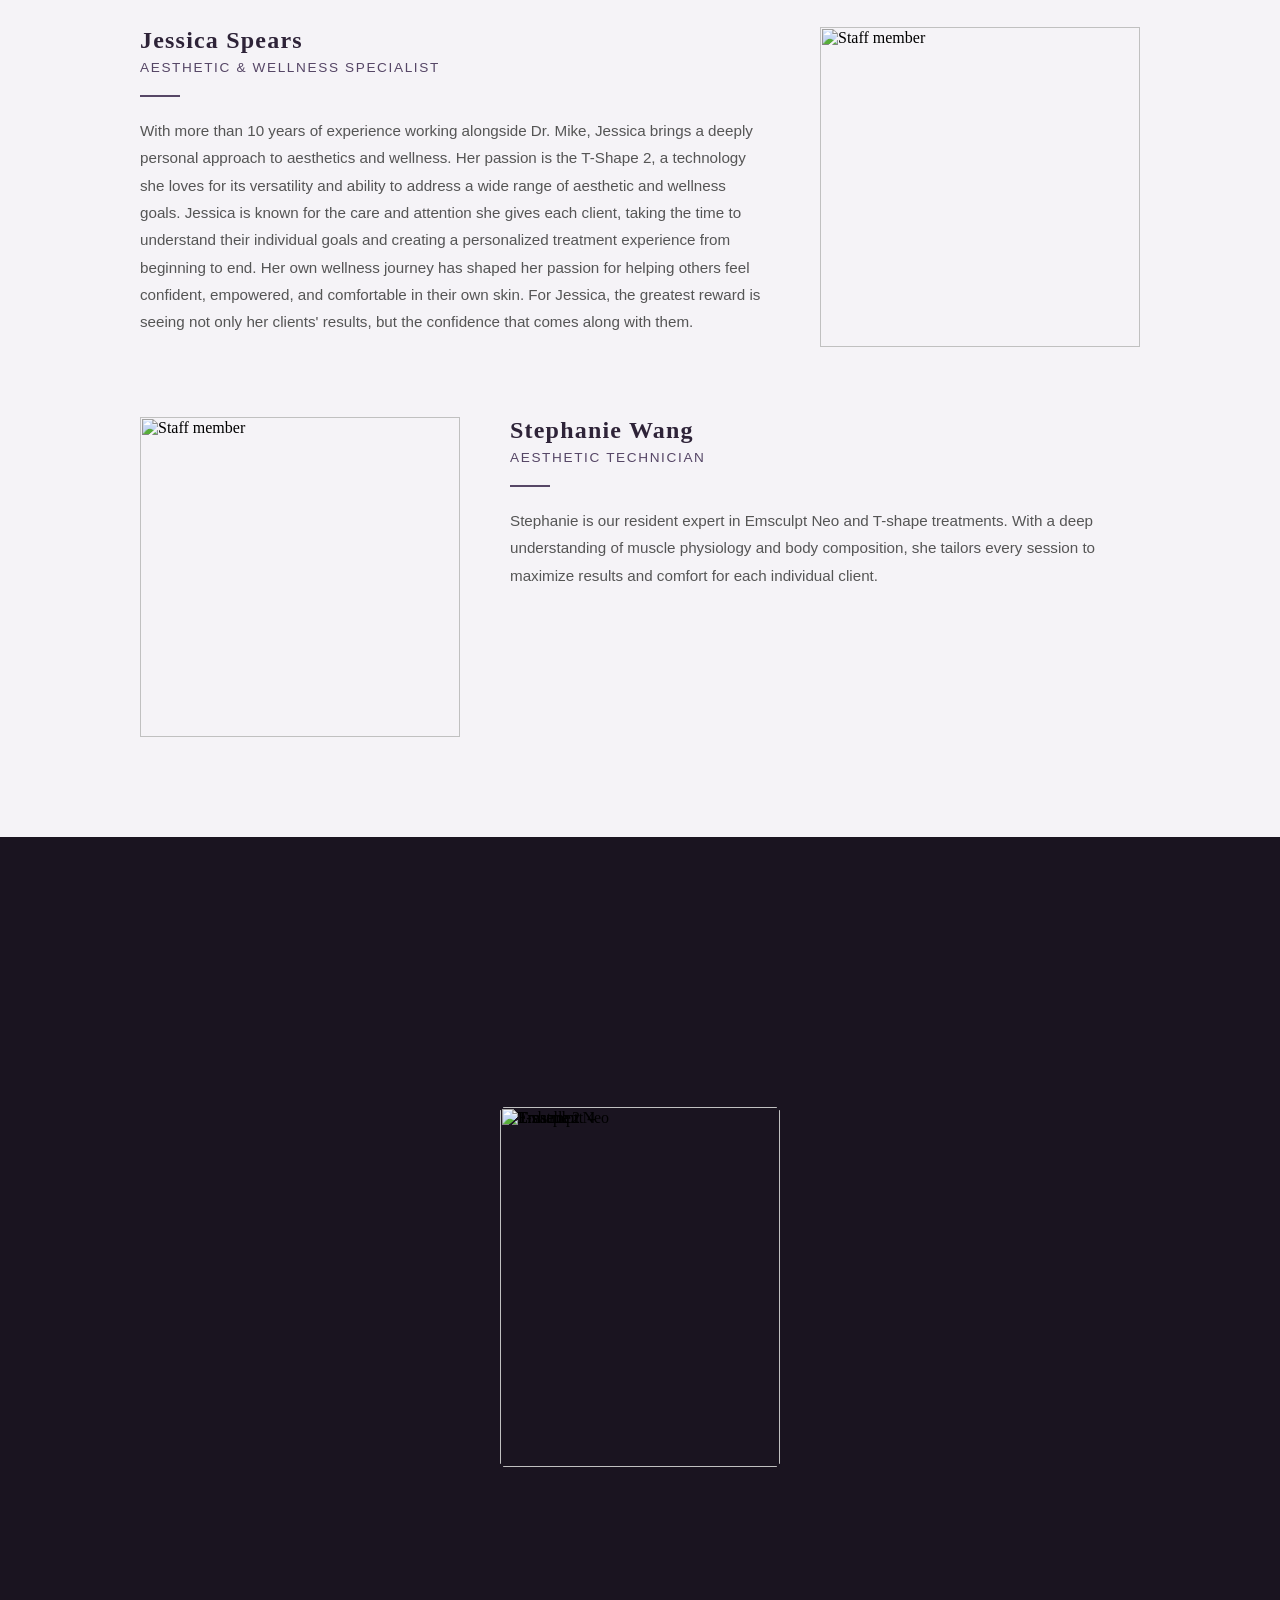
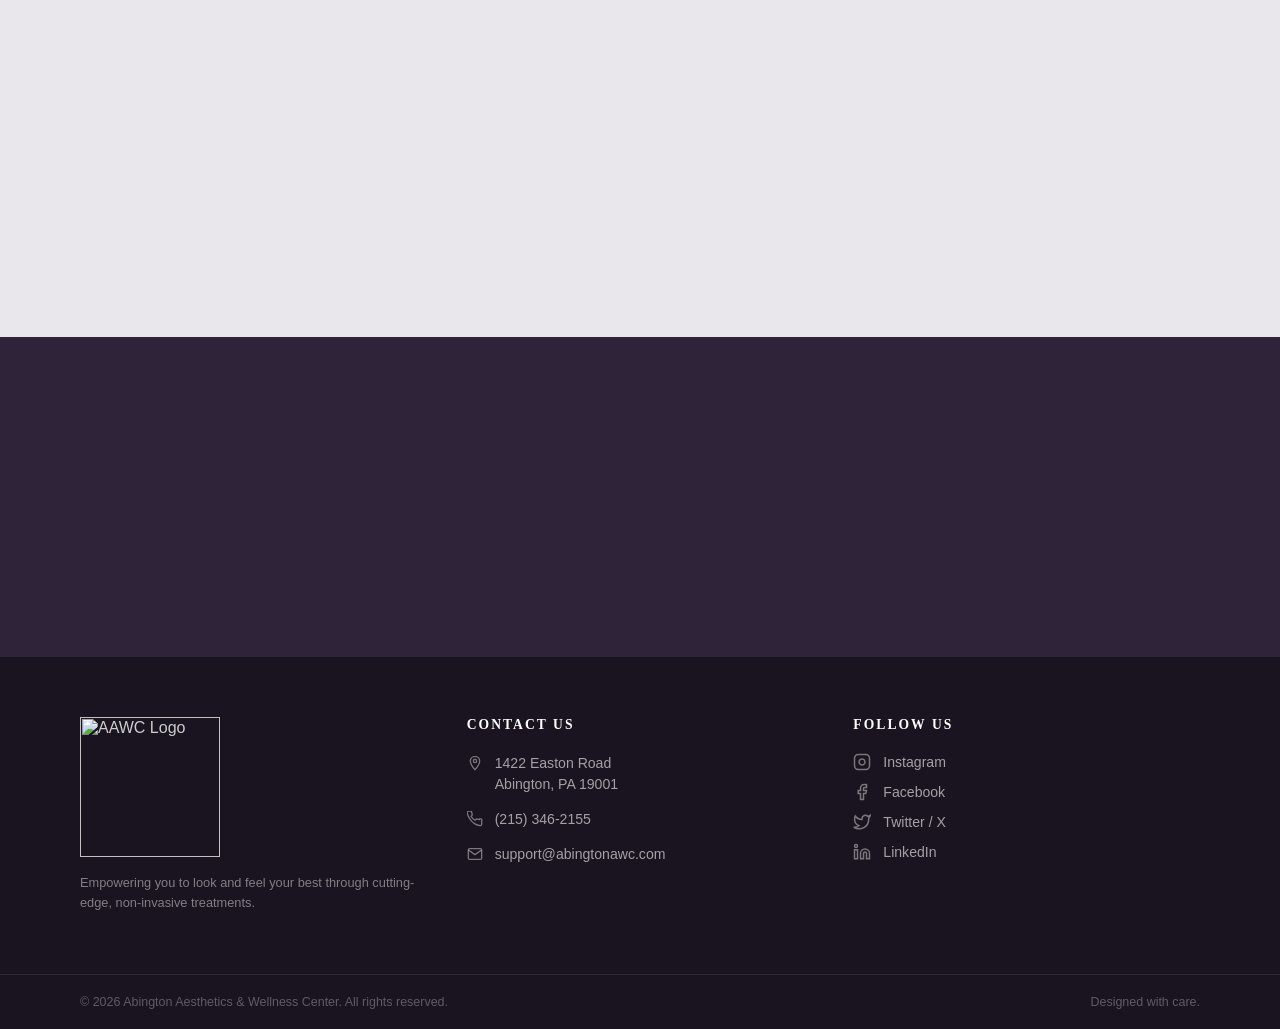
==== commit e572f84c: "changed footer" ====
--- a/index.html
+++ b/index.html
@@ -909,7 +909,8 @@
         </div>
 
         <div class="footer-bottom">
-            <span>&copy; 2026 Advanced Aesthetics &amp; Wellness Center. All rights reserved.</span>
+            <span>&copy; <span class="footer-year">2026</span> Abington Aesthetics &amp; Wellness Center. All rights reserved.</span>
+            <script>document.querySelectorAll(".footer-year").forEach(function (el) { el.textContent = new Date().getFullYear(); });</script>
             <span>Designed with care.</span>
         </div>
 
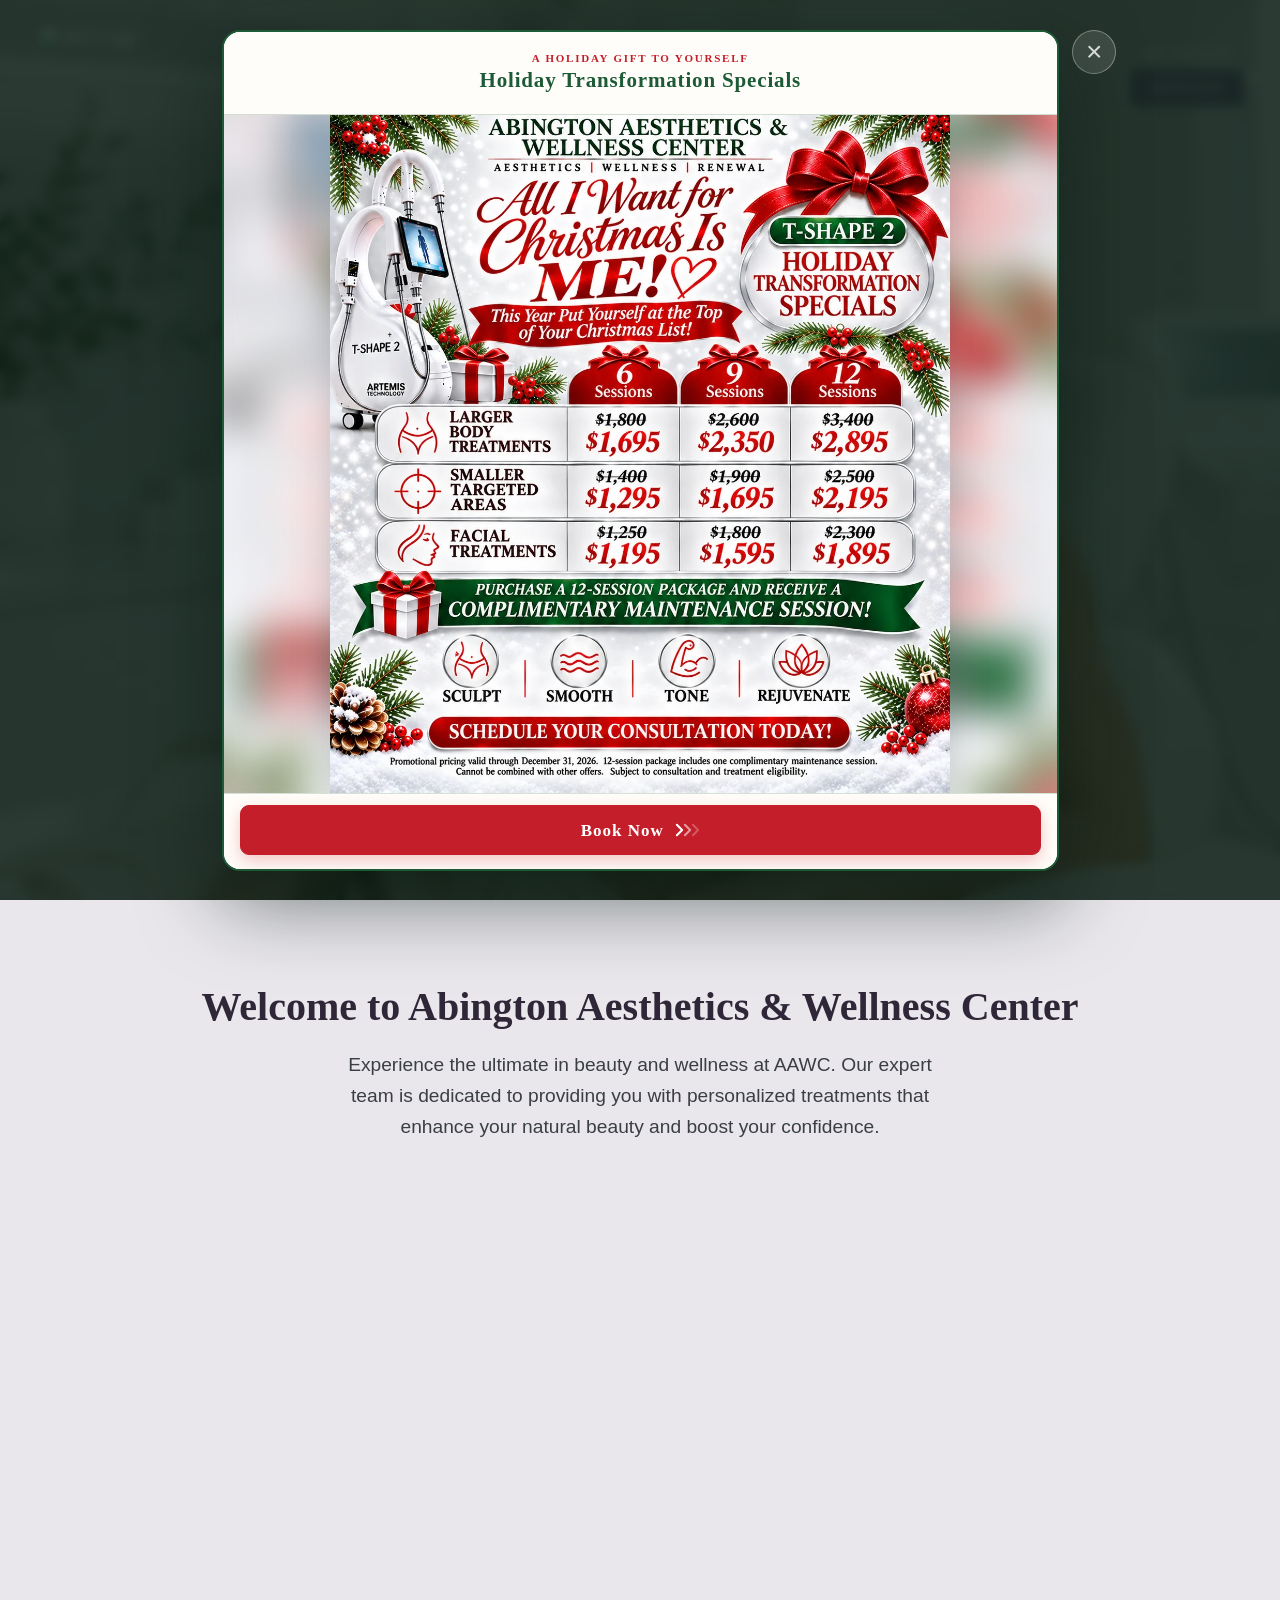
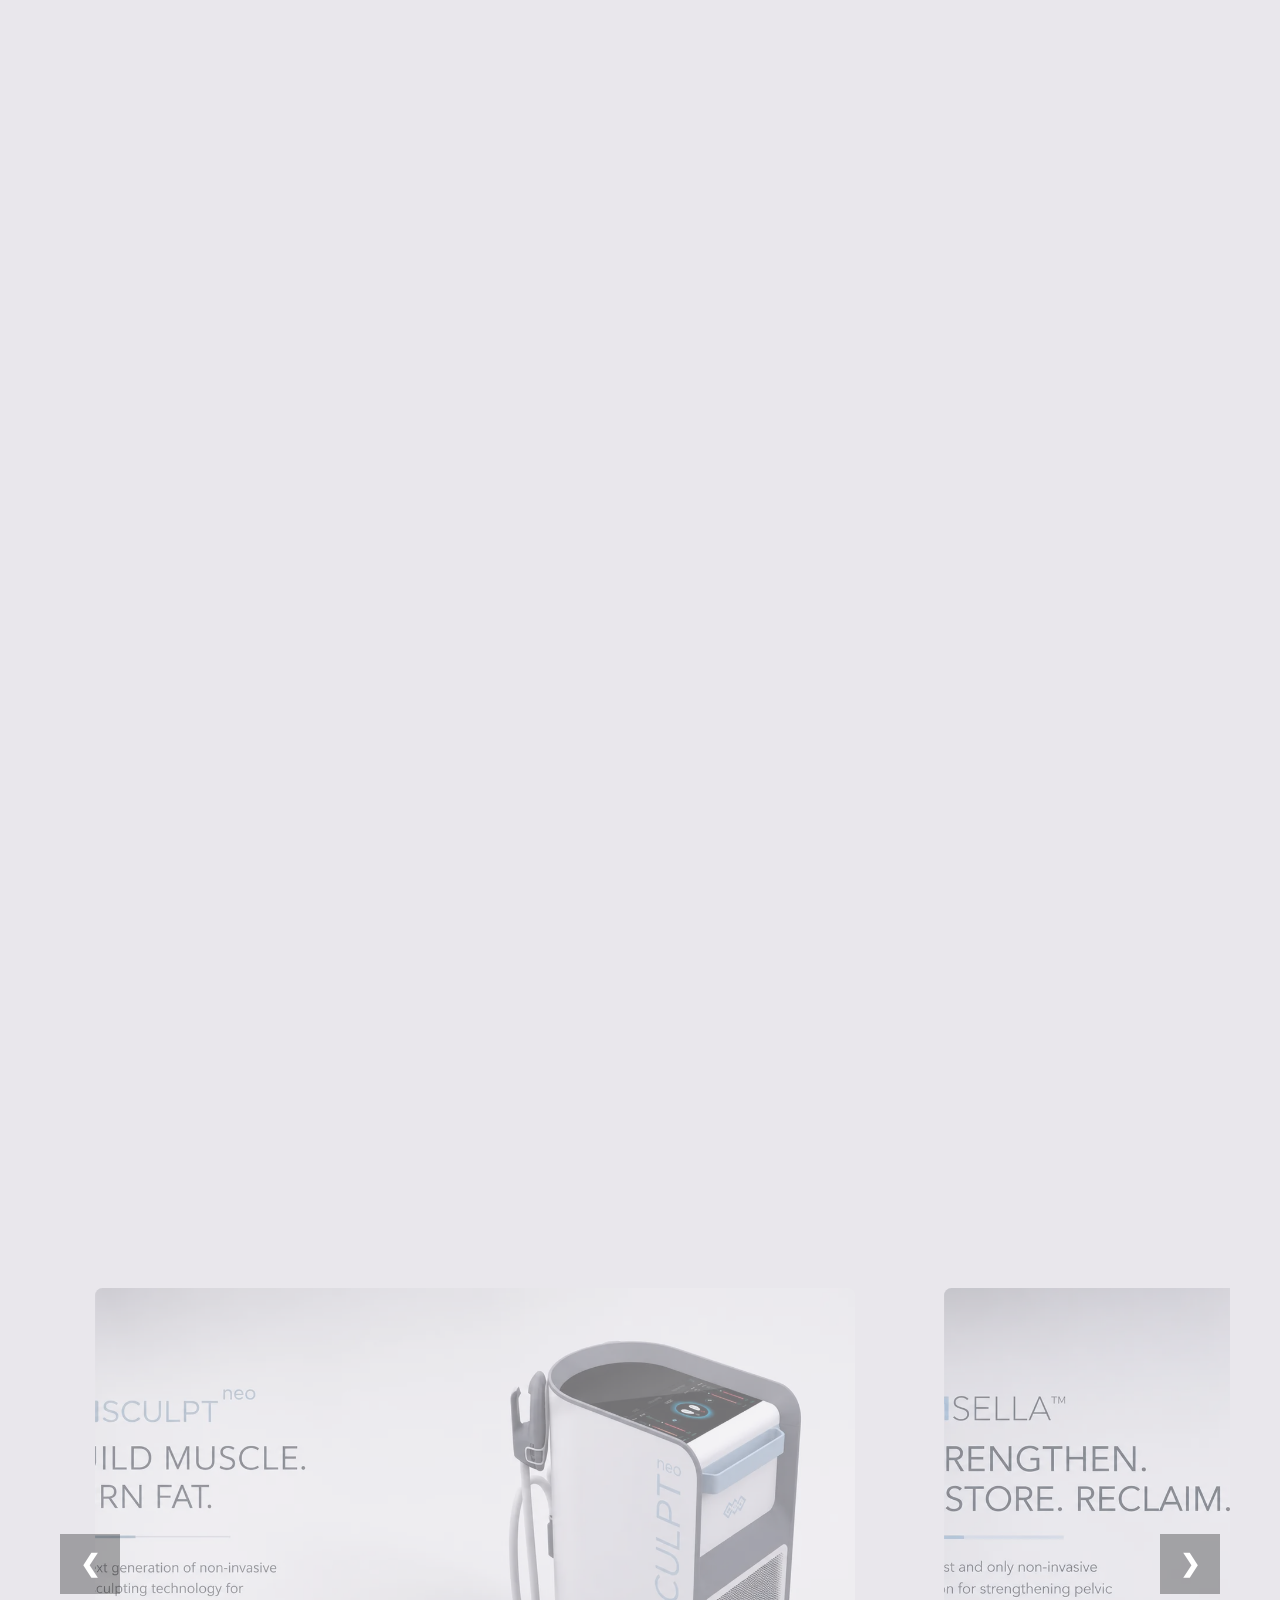
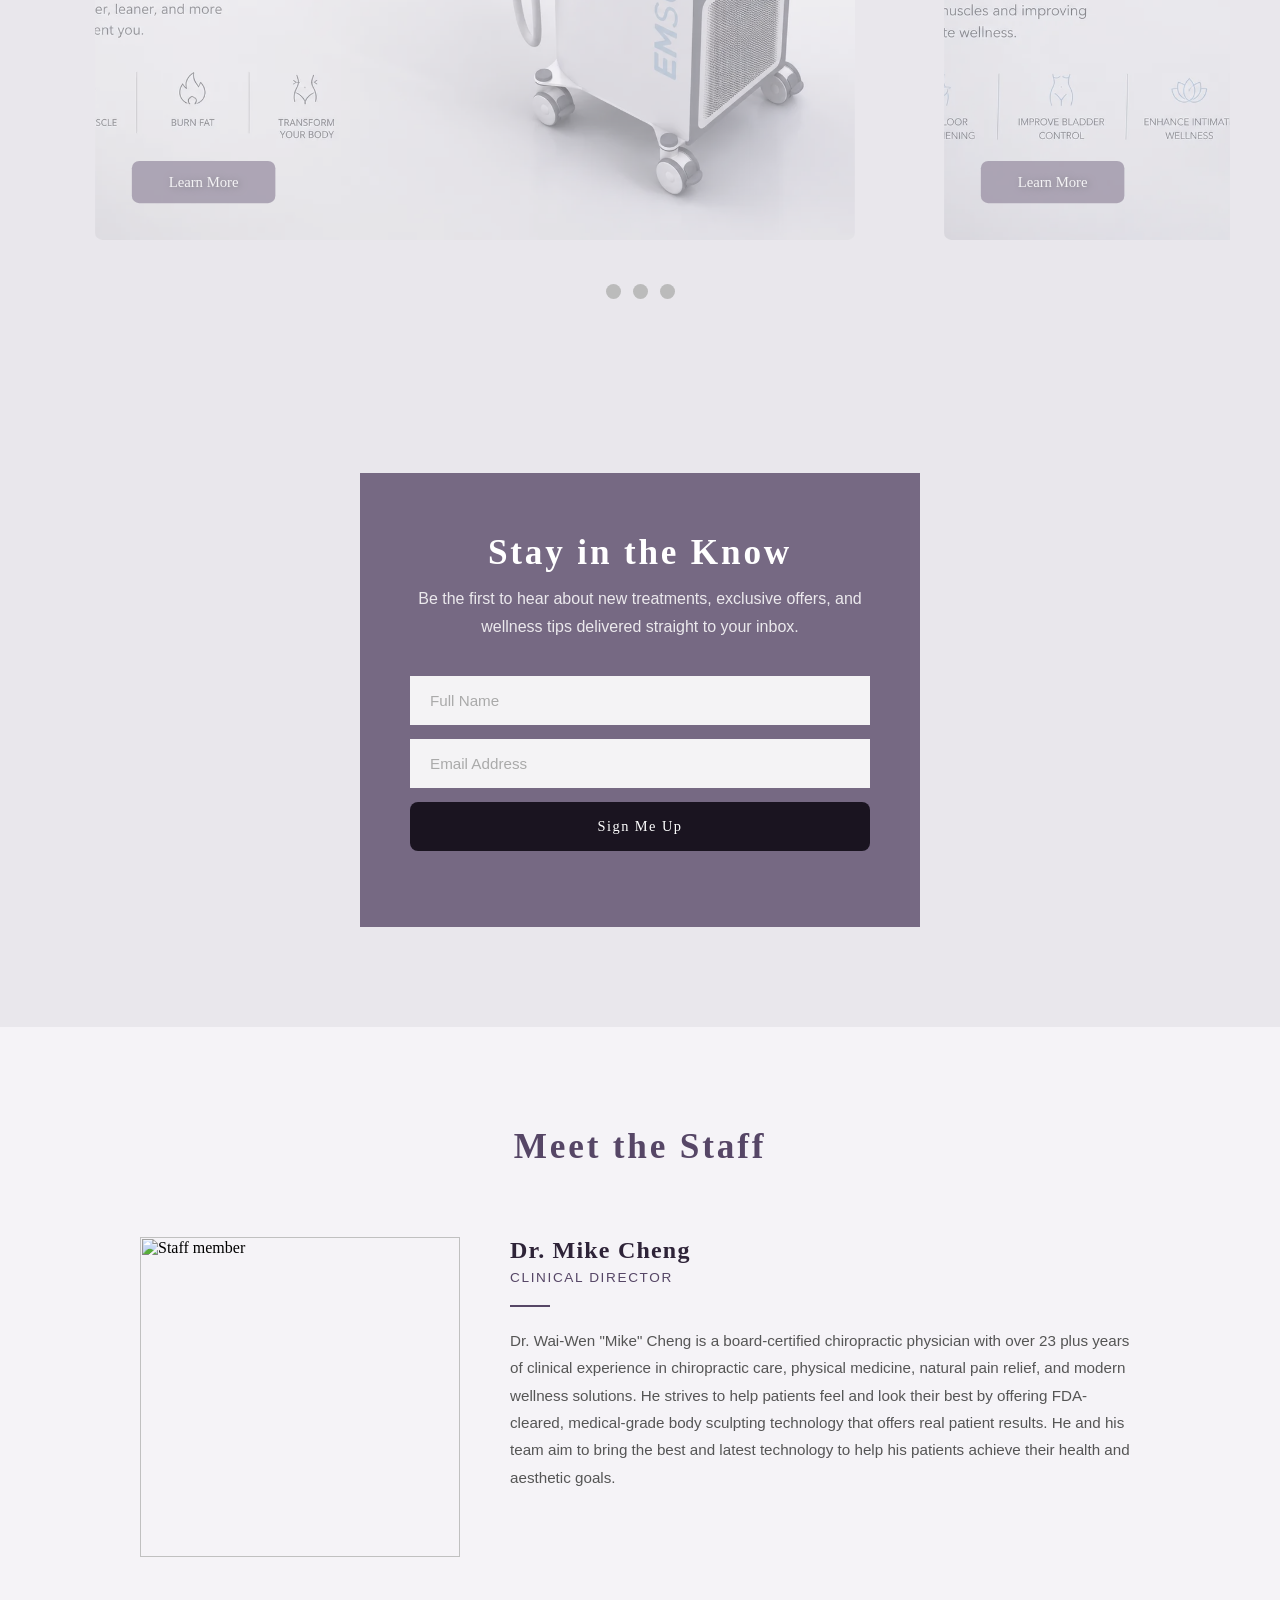
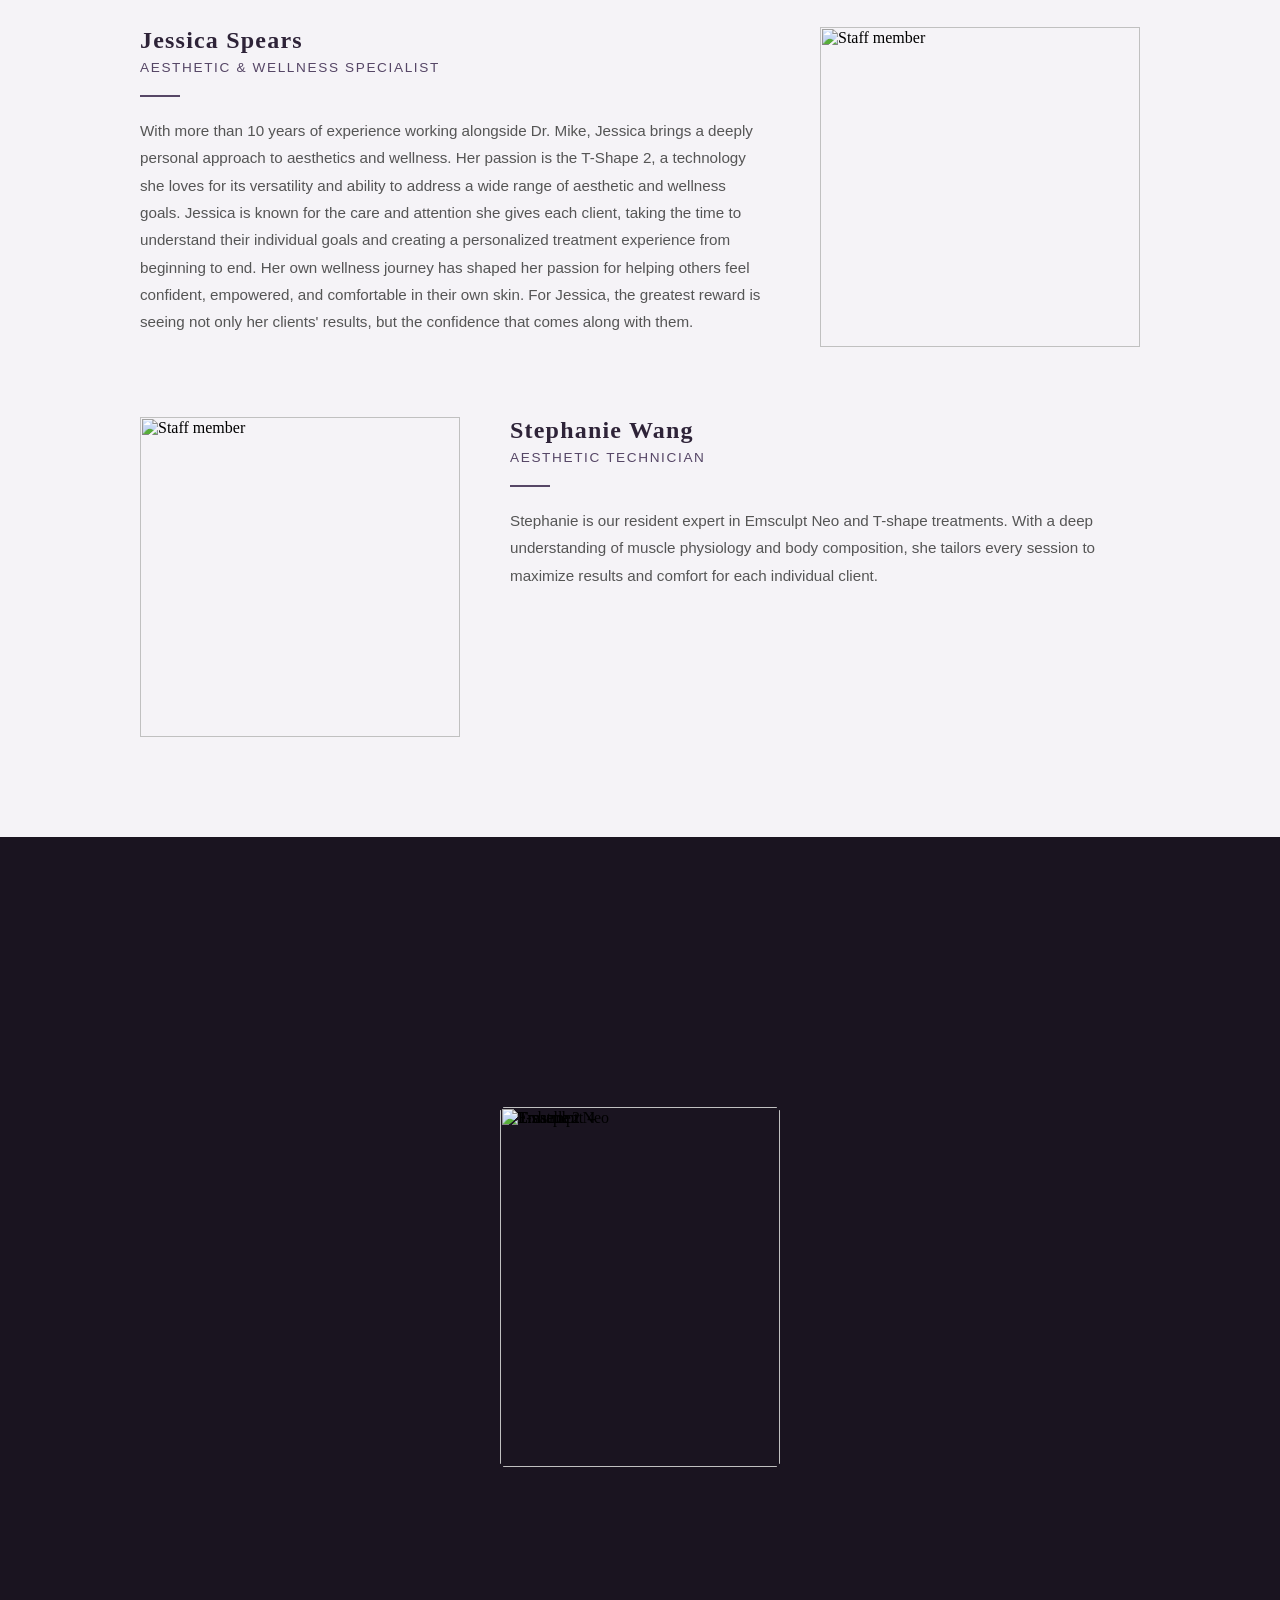
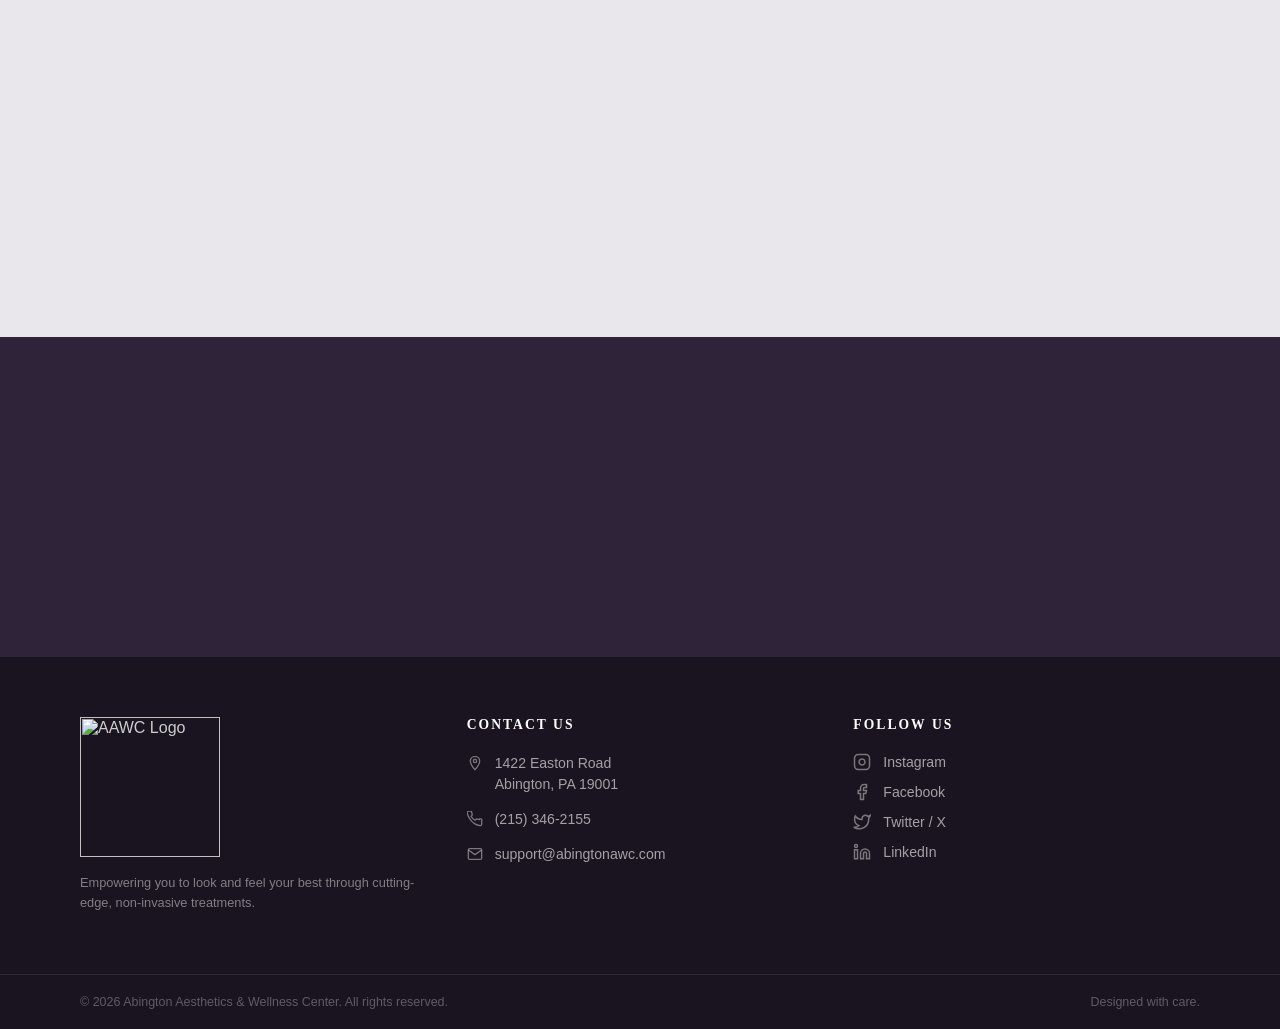
==== commit 88aa4cf1: "continue adding holiday offer images and updates to the website" ====
--- a/index.html
+++ b/index.html
@@ -648,28 +648,27 @@
 
     </style>
     <link rel="stylesheet" href="mobile.css">
-    <link rel="stylesheet" href="fall-offer.css">
+    <link rel="stylesheet" href="holiday-offer.css">
     <script src="mobile.js" defer></script>
-    <script src="fall-offer.js" defer></script>
+    <script src="holiday-offer.js" defer></script>
 </head>
 <body>
-    <dialog class="fall-offer" id="fall-offer" aria-labelledby="fall-offer-title" aria-describedby="fall-offer-description">
-        <button class="fall-offer-close" type="button" aria-label="Close offer and view home page" data-close-offer>&times;</button>
-        <div class="fall-offer-card" tabindex="-1" autofocus>
-            <div class="fall-offer-leaves" aria-hidden="true">
-                <span>🍁</span><span>🍂</span><span>🍁</span><span>🍂</span><span>🍁</span><span>🍂</span>
-            </div>
-            <div class="fall-offer-header">
-                <span class="fall-offer-eyebrow">A seasonal invitation</span>
-                <h2 id="fall-offer-title">Fall Transformation Special</h2>
-            </div>
-            <div class="fall-offer-art">
-                <img src="images/1000283043.webp" width="1024" height="1318" alt="Fall in love with you: T-Shape 2 fall transformation special with 6 and 12 session packages for body treatments and facial treatments, with fall special pricing through November 30." id="fall-offer-description">
-            </div>
-            <div class="fall-offer-footer">
-                <a class="fall-offer-book" href="https://practice.chirotouch.com/portal/comprehensiveChiropracticandRehabInc" target="_blank" rel="noopener noreferrer">
-                    <span class="fall-offer-book-label">Book Now</span>
-                    <span class="fall-offer-arrows" aria-hidden="true">
+    <!-- Seasonal offer popup: flyer, title, colors and falling leaves/snow are chosen by date in holiday-offer.js -->
+    <dialog class="holiday-offer" id="holiday-offer" aria-labelledby="holiday-offer-title" aria-describedby="holiday-offer-description">
+        <button class="holiday-offer-close" type="button" aria-label="Close offer and view home page" data-close-offer>&times;</button>
+        <div class="holiday-offer-card" tabindex="-1" autofocus>
+            <div class="holiday-offer-particles" aria-hidden="true"></div>
+            <div class="holiday-offer-header">
+                <span class="holiday-offer-eyebrow"></span>
+                <h2 id="holiday-offer-title"></h2>
+            </div>
+            <div class="holiday-offer-art">
+                <img id="holiday-offer-description" alt="">
+            </div>
+            <div class="holiday-offer-footer">
+                <a class="holiday-offer-book" href="https://practice.chirotouch.com/portal/comprehensiveChiropracticandRehabInc" target="_blank" rel="noopener noreferrer">
+                    <span class="holiday-offer-book-label">Book Now</span>
+                    <span class="holiday-offer-arrows" aria-hidden="true">
                         <svg viewBox="0 0 10 16"><path d="M2 2l6 6-6 6"/></svg>
                         <svg viewBox="0 0 10 16"><path d="M2 2l6 6-6 6"/></svg>
                         <svg viewBox="0 0 10 16"><path d="M2 2l6 6-6 6"/></svg>
@@ -1082,5 +1081,6 @@
             }
         });
     </script>
+    <script src="https://widgets.leadconnectorhq.com/loader.js" data-resources-url="https://widgets.leadconnectorhq.com/chat-widget/loader.js" data-widget-id="6b03f59fe6cd500e96f5fcef"></script>
 </body>
 </html>
--- a/holiday-offer.css
+++ b/holiday-offer.css
@@ -0,0 +1,397 @@
+/* ===== Season colors =====
+   Fall is the default. holiday-offer.js sets data-season on the dialog to switch themes. */
+.holiday-offer {
+    --offer-ink: #2f2738;
+    --offer-primary: #564666;
+    --offer-primary-rgb: 86, 70, 102;
+    --offer-accent: #cc1303;
+    --offer-accent-rgb: 204, 19, 3;
+    --offer-paper: #fff9f1;
+    --offer-art-bg: #fff3df;
+    --offer-shade-rgb: 52, 19, 13;
+    --offer-card-shadow: rgba(28, 17, 35, 0.5);
+}
+
+.holiday-offer[data-season="christmas"] {
+    --offer-ink: #21302a;
+    --offer-primary: #1d5a36;
+    --offer-primary-rgb: 29, 90, 54;
+    --offer-accent: #c41e2a;
+    --offer-accent-rgb: 196, 30, 42;
+    --offer-paper: #fffdf9;
+    --offer-art-bg: #f3f5f6;
+    --offer-shade-rgb: 34, 48, 62;
+    --offer-card-shadow: rgba(8, 24, 16, 0.55);
+}
+
+/* ::backdrop doesn't reliably inherit the variables above, so each season sets its own */
+.holiday-offer::backdrop {
+    background: rgba(32, 21, 42, 0.78);
+}
+
+.holiday-offer[data-season="christmas"]::backdrop {
+    background: rgba(10, 30, 22, 0.8);
+}
+
+.holiday-offer {
+    /* Height of header + footer + borders, used to size the card from the screen height */
+    --offer-chrome: 150px;
+    --offer-close-space: 0px;
+    --offer-side-space: 120px;
+    box-sizing: border-box;
+    width: fit-content;
+    height: fit-content;
+    max-width: none;
+    max-height: none;
+    margin: auto;
+    padding: var(--offer-close-space) 0 0;
+    overflow: visible;
+    border: 0;
+    background: transparent;
+    color: var(--offer-ink);
+}
+
+.holiday-offer[open] {
+    display: block;
+}
+
+.holiday-offer[open] .holiday-offer-card {
+    animation: holiday-offer-enter 750ms cubic-bezier(.16, 1, .3, 1) both;
+}
+
+.holiday-offer[open] .holiday-offer-close {
+    animation: holiday-offer-fade-in 500ms ease 450ms both;
+}
+
+.holiday-offer::backdrop {
+    -webkit-backdrop-filter: blur(6px);
+    backdrop-filter: blur(6px);
+    animation: holiday-offer-fade-in 500ms ease-out both;
+}
+
+/* Exit: the card drops back and fades while the page behind un-blurs into view */
+.holiday-offer.is-closing .holiday-offer-card {
+    animation: holiday-offer-exit 480ms cubic-bezier(.4, 0, .2, 1) both;
+}
+
+.holiday-offer.is-closing .holiday-offer-close {
+    animation: holiday-offer-fade-out 200ms ease both;
+}
+
+.holiday-offer.is-closing::backdrop {
+    animation: holiday-offer-fade-out 520ms ease-in both;
+}
+
+/* The flyer's height follows the screen; the card is wider than the flyer so the sides
+   reach further across the screen, filled with a blurred copy of it.
+   --offer-ratio (flyer width / height) is set by holiday-offer.js for each season. */
+.holiday-offer-card {
+    --offer-ratio: 0.777;
+    --offer-side-extra: 1.35;
+    --offer-max-width: calc(100vw - 32px - var(--offer-side-space));
+    --offer-art-height: min(calc(92vh - var(--offer-chrome) - var(--offer-close-space)), calc(var(--offer-max-width) / var(--offer-ratio)));
+    --offer-art-height: min(calc(92dvh - var(--offer-chrome) - var(--offer-close-space)), calc(var(--offer-max-width) / var(--offer-ratio)));
+    position: relative;
+    box-sizing: border-box;
+    display: flex;
+    flex-direction: column;
+    width: min(var(--offer-max-width), calc(var(--offer-art-height) * var(--offer-ratio) * var(--offer-side-extra)));
+    max-height: calc(100vh - 32px - var(--offer-close-space));
+    max-height: calc(100dvh - 32px - var(--offer-close-space));
+    overflow: hidden;
+    border: 2px solid var(--offer-primary);
+    border-radius: 18px;
+    background: var(--offer-paper);
+    box-shadow: 0 28px 80px var(--offer-card-shadow);
+    outline: none;
+}
+
+.holiday-offer-header,
+.holiday-offer-footer {
+    position: relative;
+    z-index: 2;
+    flex: none;
+    background: var(--offer-paper);
+}
+
+.holiday-offer-header {
+    display: flex;
+    flex-direction: column;
+    align-items: center;
+    justify-content: center;
+    min-height: 62px;
+    padding: 10px 20px;
+    border-bottom: 1px solid rgba(var(--offer-primary-rgb), 0.2);
+    text-align: center;
+}
+
+.holiday-offer-eyebrow {
+    display: block;
+    margin-bottom: 4px;
+    font-family: 'Cinzel', serif;
+    font-size: 11px;
+    font-weight: 700;
+    letter-spacing: 0.16em;
+    text-transform: uppercase;
+    color: var(--offer-accent);
+}
+
+.holiday-offer-header h2 {
+    margin: 0;
+    font-family: 'Cinzel', serif;
+    font-size: clamp(16px, 4vw, 21px);
+    font-weight: 700;
+    line-height: 1.2;
+    letter-spacing: 0.04em;
+    color: var(--offer-primary);
+}
+
+/* Sits outside the card, to the right of it on wide screens */
+.holiday-offer-close {
+    position: absolute;
+    top: 0;
+    left: 100%;
+    margin-left: 14px;
+    display: grid;
+    place-items: center;
+    width: 44px;
+    height: 44px;
+    padding: 0;
+    border: 1px solid rgba(255, 255, 255, 0.35);
+    border-radius: 50%;
+    background: rgba(255, 255, 255, 0.12);
+    color: rgba(255, 255, 255, 0.85);
+    font-family: Arial, sans-serif;
+    font-size: 28px;
+    line-height: 1;
+    cursor: pointer;
+    transition: color 180ms ease, background 180ms ease, border-color 180ms ease, transform 180ms ease;
+}
+
+.holiday-offer-close:hover {
+    color: white;
+    background: var(--offer-accent);
+    border-color: var(--offer-accent);
+    transform: rotate(90deg);
+}
+
+.holiday-offer-close:focus-visible,
+.holiday-offer-book:focus-visible {
+    outline: 3px solid var(--offer-accent);
+    outline-offset: 3px;
+}
+
+.holiday-offer-art {
+    position: relative;
+    z-index: 0;
+    flex: 0 1 auto;
+    height: var(--offer-art-height);
+    min-height: 0;
+    overflow: hidden;
+    background: var(--offer-art-bg);
+}
+
+/* Blurred copy of the flyer filling the space beside it (--flyer is set by holiday-offer.js) */
+.holiday-offer-art::before {
+    content: "";
+    position: absolute;
+    inset: -30px;
+    background: var(--flyer, none) center / cover no-repeat;
+    filter: blur(22px) brightness(1.05) saturate(1.1);
+    opacity: 0.85;
+}
+
+.holiday-offer-art img {
+    position: relative;
+    display: block;
+    width: 100%;
+    height: 100%;
+    object-fit: contain;
+    filter: drop-shadow(0 0 18px rgba(var(--offer-shade-rgb), 0.25));
+}
+
+.holiday-offer-footer {
+    padding: 11px 16px 14px;
+    border-top: 1px solid rgba(var(--offer-primary-rgb), 0.18);
+}
+
+.holiday-offer-book {
+    box-sizing: border-box;
+    display: flex;
+    align-items: center;
+    justify-content: center;
+    gap: 12px;
+    width: 100%;
+    min-height: 50px;
+    padding: 10px 20px;
+    border: 1px solid var(--offer-accent);
+    border-radius: 9px;
+    background: var(--offer-accent);
+    color: white;
+    font-family: 'Cinzel', serif;
+    font-size: 17px;
+    font-weight: 700;
+    letter-spacing: 0.06em;
+    text-decoration: none;
+    box-shadow: 0 6px 16px rgba(var(--offer-accent-rgb), 0.24);
+    transition: background 240ms ease, border-color 240ms ease, box-shadow 240ms ease, transform 240ms ease;
+}
+
+.holiday-offer-book:hover {
+    background: var(--offer-primary);
+    border-color: var(--offer-primary);
+    box-shadow: 0 9px 20px rgba(var(--offer-primary-rgb), 0.32);
+    transform: translateY(-2px);
+}
+
+.holiday-offer-book-label {
+    display: block;
+    line-height: 1;
+}
+
+.holiday-offer-arrows {
+    display: inline-flex;
+    align-items: center;
+    height: 1em;
+}
+
+.holiday-offer-arrows svg {
+    display: block;
+    width: 9px;
+    height: 14px;
+    margin-left: -1px;
+    fill: none;
+    stroke: currentColor;
+    stroke-width: 2.4;
+    stroke-linecap: round;
+    stroke-linejoin: round;
+}
+
+.holiday-offer-arrows svg:nth-child(2) { opacity: 0.55; }
+.holiday-offer-arrows svg:nth-child(3) { opacity: 0.25; }
+
+/* While hovered, the chevrons light up one after another on a loop */
+.holiday-offer-book:hover .holiday-offer-arrows svg,
+.holiday-offer-book:focus-visible .holiday-offer-arrows svg {
+    animation: holiday-offer-chevron 1.1s ease-in-out infinite both;
+}
+
+.holiday-offer-book:hover .holiday-offer-arrows svg:nth-child(2),
+.holiday-offer-book:focus-visible .holiday-offer-arrows svg:nth-child(2) {
+    animation-delay: .18s;
+}
+
+.holiday-offer-book:hover .holiday-offer-arrows svg:nth-child(3),
+.holiday-offer-book:focus-visible .holiday-offer-arrows svg:nth-child(3) {
+    animation-delay: .36s;
+}
+
+/* Narrow screens: no room beside the card, so the X sits above its top-right corner */
+@media (max-width: 640px) {
+    .holiday-offer {
+        --offer-close-space: 54px;
+        --offer-side-space: 0px;
+    }
+
+    .holiday-offer-close {
+        left: auto;
+        right: 0;
+        margin-left: 0;
+    }
+}
+
+/* ===== Falling particles (positions and timing come from holiday-offer.js) ===== */
+.holiday-offer-particles {
+    position: absolute;
+    z-index: 1;
+    inset: 0;
+    overflow: hidden;
+    pointer-events: none;
+}
+
+.holiday-offer-particles span {
+    position: absolute;
+    top: -48px;
+    left: var(--p-left);
+    font-size: var(--p-size);
+    line-height: 1;
+    opacity: 0;
+}
+
+/* Fall: tumbling leaves */
+.holiday-offer[data-season="fall"] .holiday-offer-particles span {
+    font-family: 'Segoe UI Emoji', 'Apple Color Emoji', 'Noto Color Emoji', sans-serif;
+    filter: drop-shadow(0 3px 2px rgba(var(--offer-shade-rgb), 0.22));
+    animation: holiday-offer-leaf var(--p-duration) ease-in var(--p-delay) both;
+}
+
+/* Christmas: white snow drifting gently side to side, outlined so it shows on the white flyer */
+.holiday-offer[data-season="christmas"] .holiday-offer-particles span {
+    font-family: 'Segoe UI Symbol', 'Apple Symbols', 'Noto Sans Symbols 2', sans-serif;
+    color: #fff;
+    text-shadow: 0 0 1px rgba(25, 55, 85, 0.9), 0 0 2px rgba(25, 55, 85, 0.8), 0 1px 5px rgba(25, 55, 85, 0.5);
+    animation: holiday-offer-snow var(--p-duration) linear var(--p-delay) both;
+}
+
+@keyframes holiday-offer-enter {
+    from { opacity: 0; transform: translateY(35px) scale(.94); }
+    to { opacity: 1; transform: translateY(0) scale(1); }
+}
+
+@keyframes holiday-offer-exit {
+    from { opacity: 1; transform: translateY(0) scale(1); }
+    to { opacity: 0; transform: translateY(24px) scale(.94); }
+}
+
+@keyframes holiday-offer-fade-in {
+    from { opacity: 0; }
+    to { opacity: 1; }
+}
+
+@keyframes holiday-offer-fade-out {
+    from { opacity: 1; }
+    to { opacity: 0; }
+}
+
+@keyframes holiday-offer-chevron {
+    0% { opacity: 0.25; transform: translateX(0); }
+    35% { opacity: 1; transform: translateX(4px); }
+    70%, 100% { opacity: 0.25; transform: translateX(0); }
+}
+
+@keyframes holiday-offer-leaf {
+    0% { opacity: 0; transform: translate3d(0, 0, 0) rotate(-20deg); }
+    12% { opacity: .9; }
+    80% { opacity: .9; }
+    100% { opacity: 0; transform: translate3d(var(--p-drift), 100dvh, 0) rotate(420deg); }
+}
+
+@keyframes holiday-offer-snow {
+    0% { opacity: 0; transform: translate3d(0, 0, 0) rotate(0deg); }
+    10% { opacity: .95; }
+    25% { transform: translate3d(calc(var(--p-drift) * -0.5), 25dvh, 0) rotate(45deg); }
+    50% { transform: translate3d(calc(var(--p-drift) * 0.6), 50dvh, 0) rotate(90deg); }
+    75% { transform: translate3d(calc(var(--p-drift) * -0.3), 75dvh, 0) rotate(135deg); }
+    88% { opacity: .95; }
+    100% { opacity: 0; transform: translate3d(var(--p-drift), 100dvh, 0) rotate(180deg); }
+}
+
+@media (prefers-reduced-motion: reduce) {
+    .holiday-offer[open] .holiday-offer-card,
+    .holiday-offer[open] .holiday-offer-close,
+    .holiday-offer::backdrop,
+    .holiday-offer-book:hover .holiday-offer-arrows svg,
+    .holiday-offer-book:focus-visible .holiday-offer-arrows svg {
+        animation: none;
+    }
+
+    /* No falling particles at all */
+    .holiday-offer .holiday-offer-particles {
+        display: none;
+    }
+
+    .holiday-offer-close,
+    .holiday-offer-book {
+        transition: none;
+    }
+}
